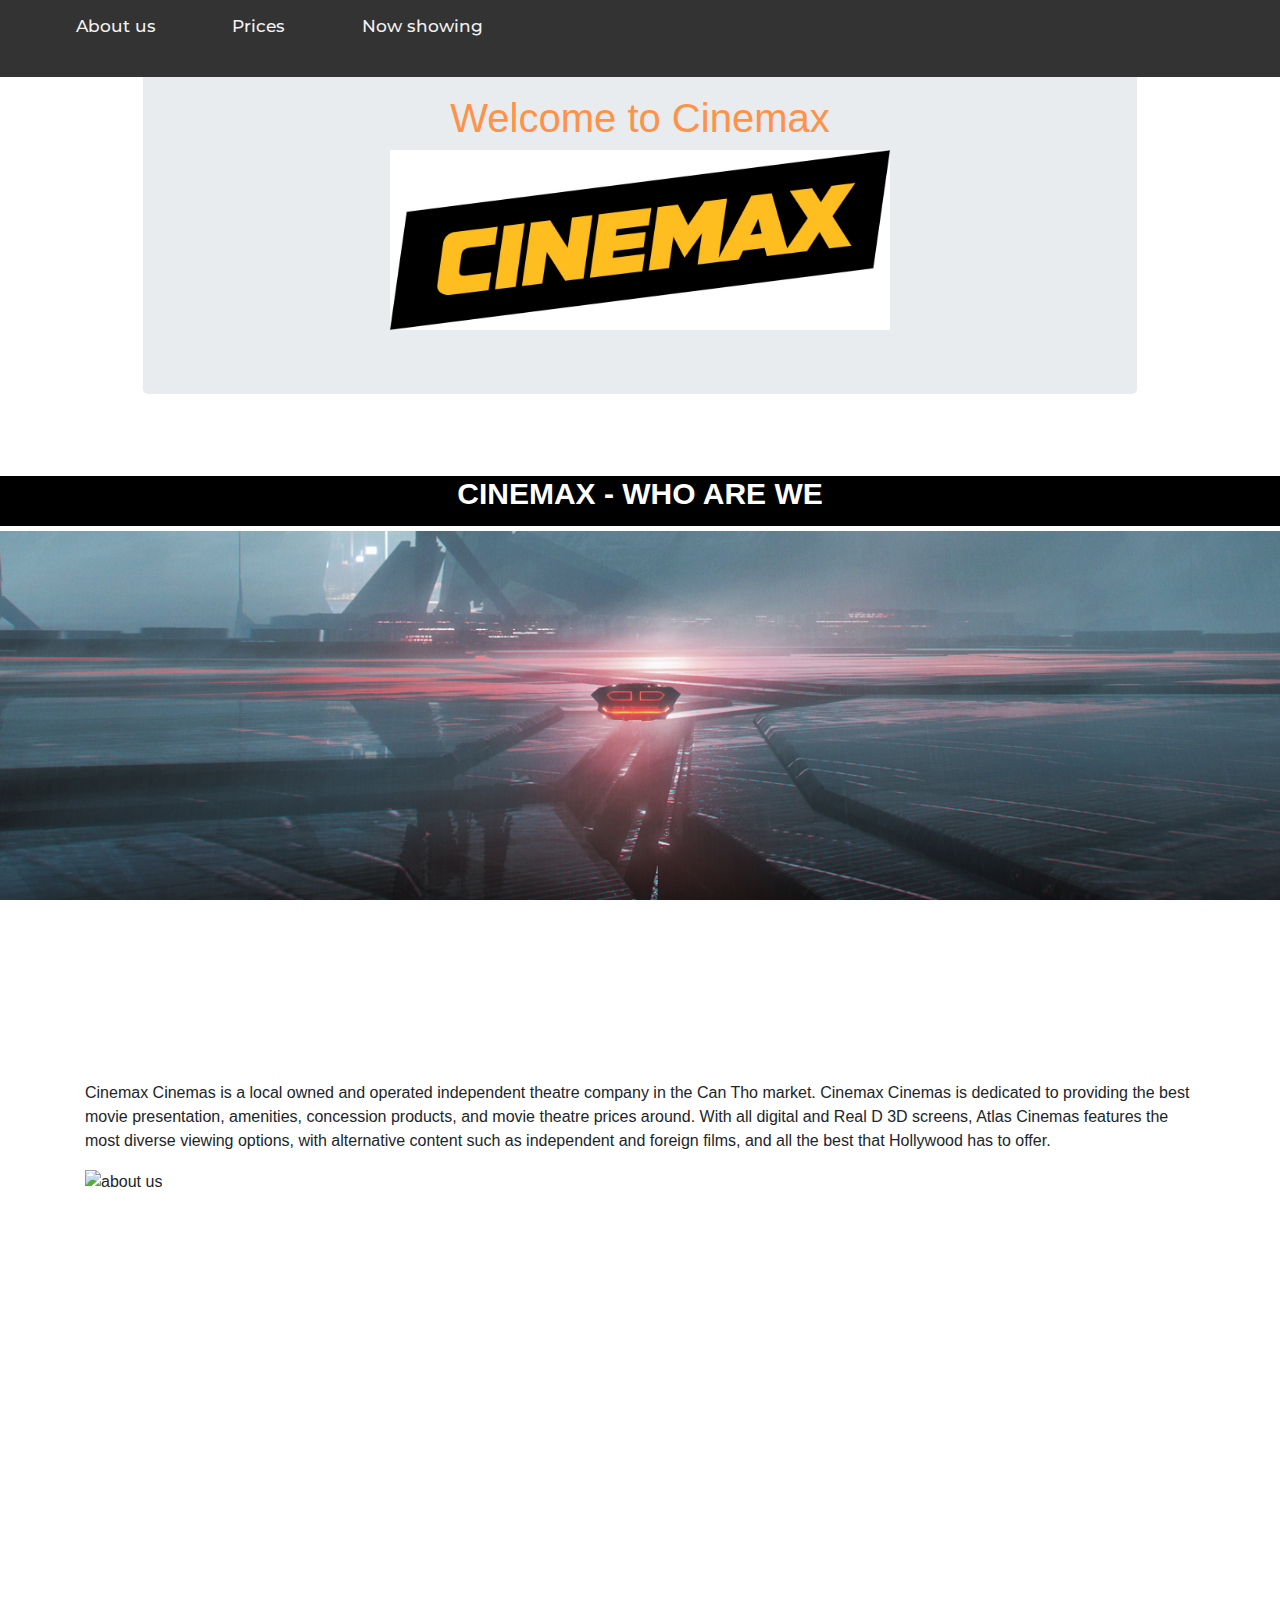
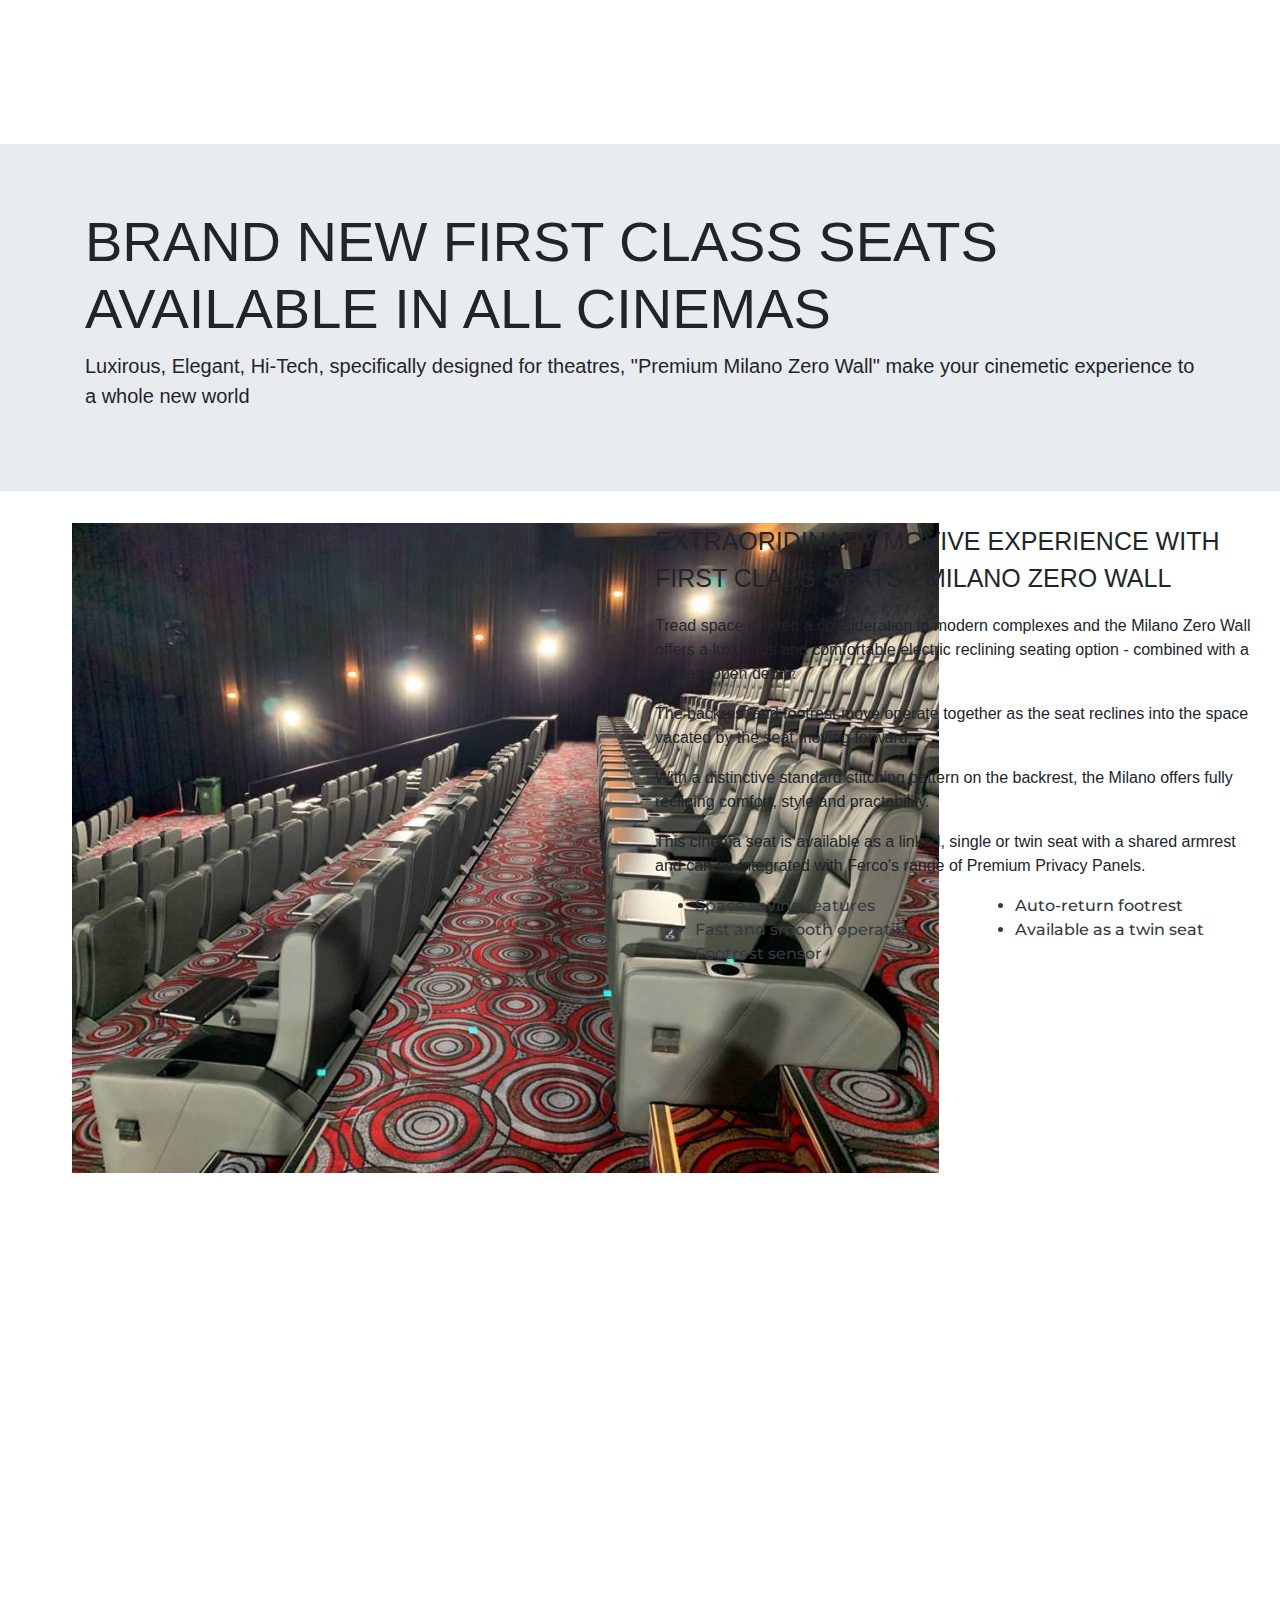
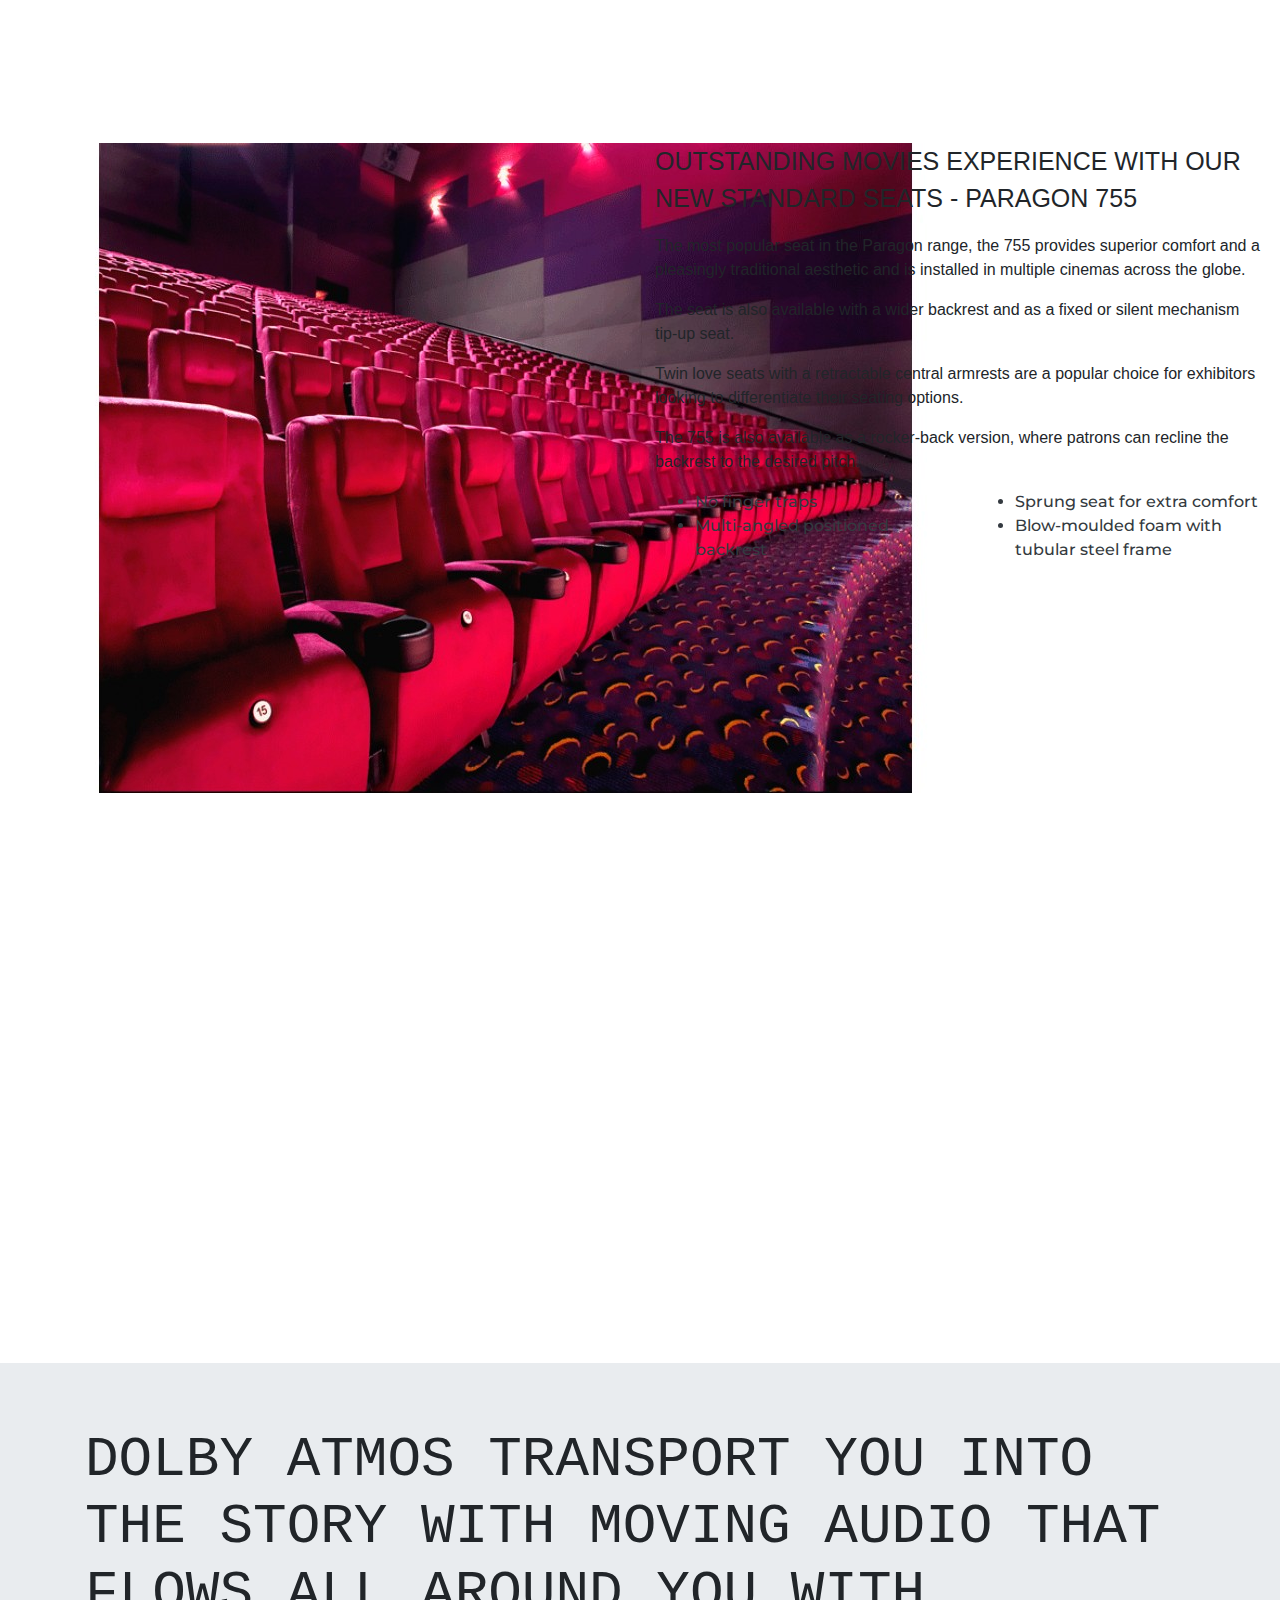
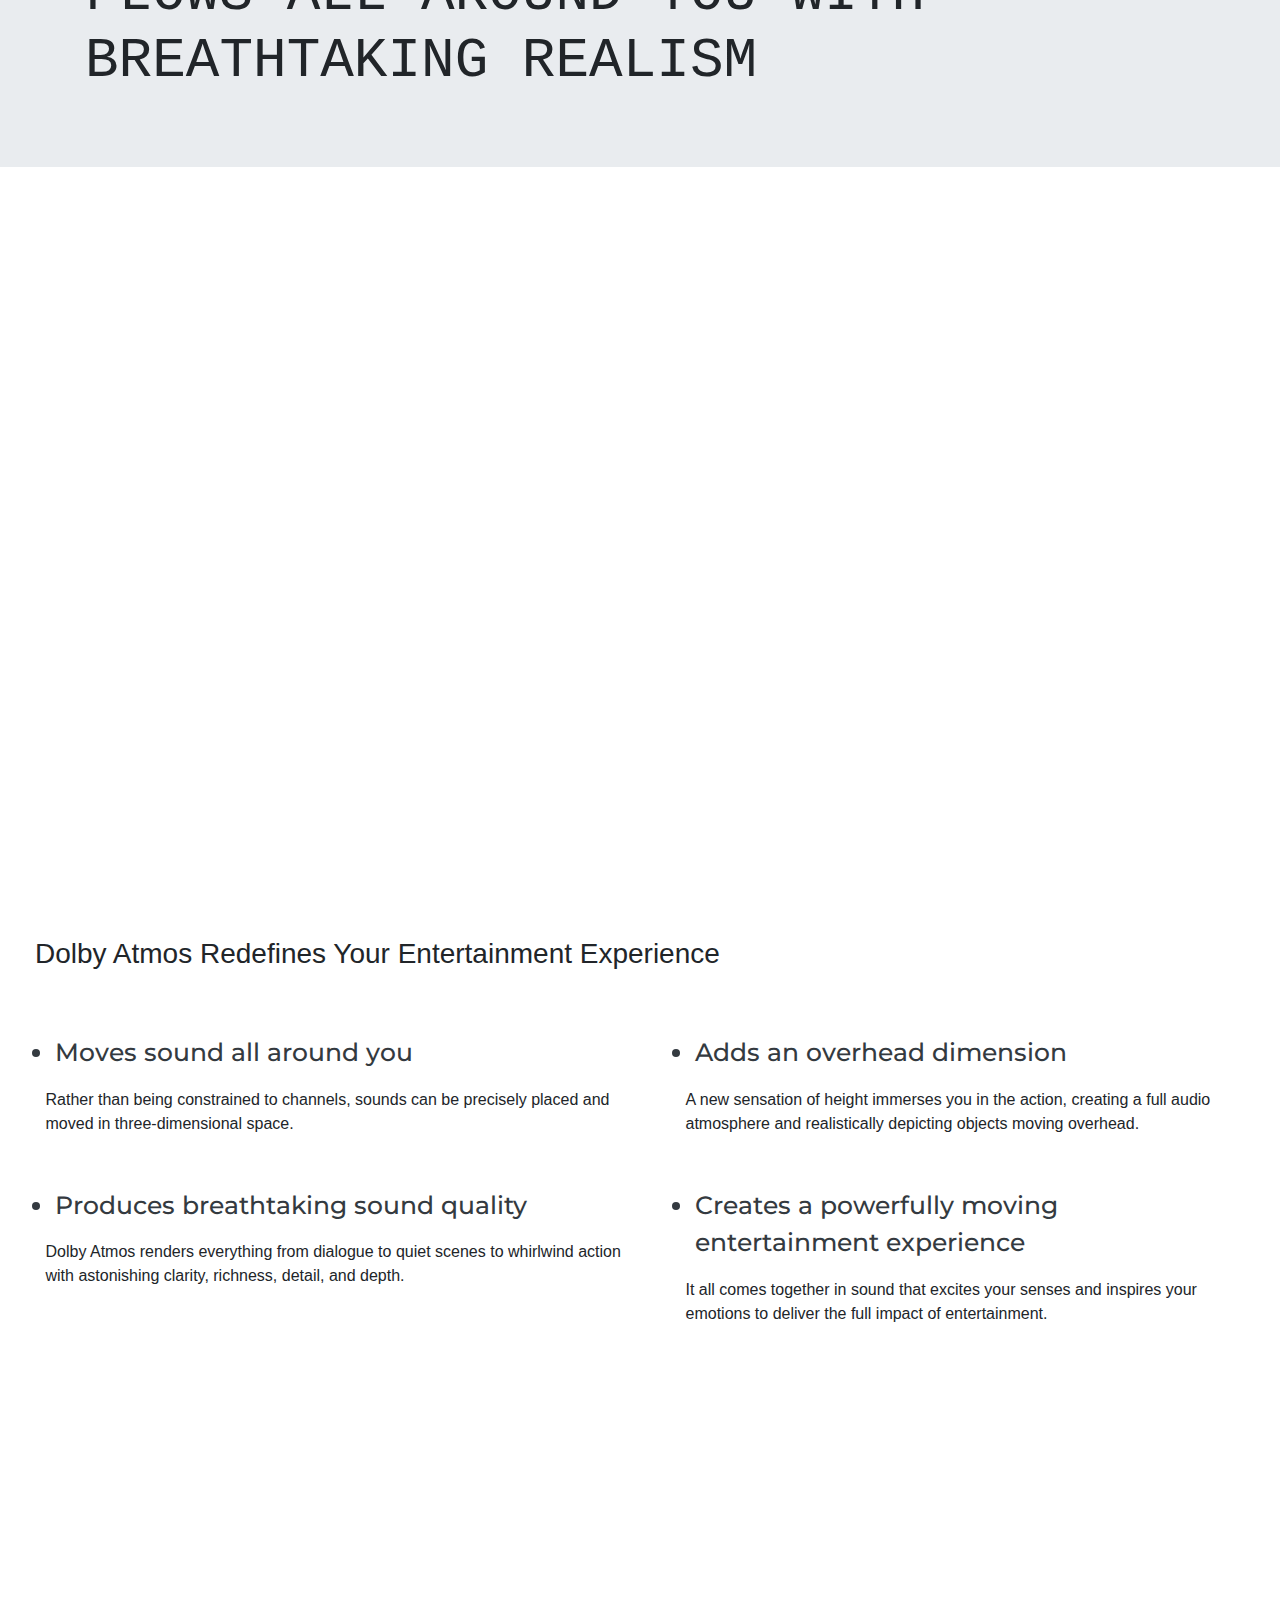
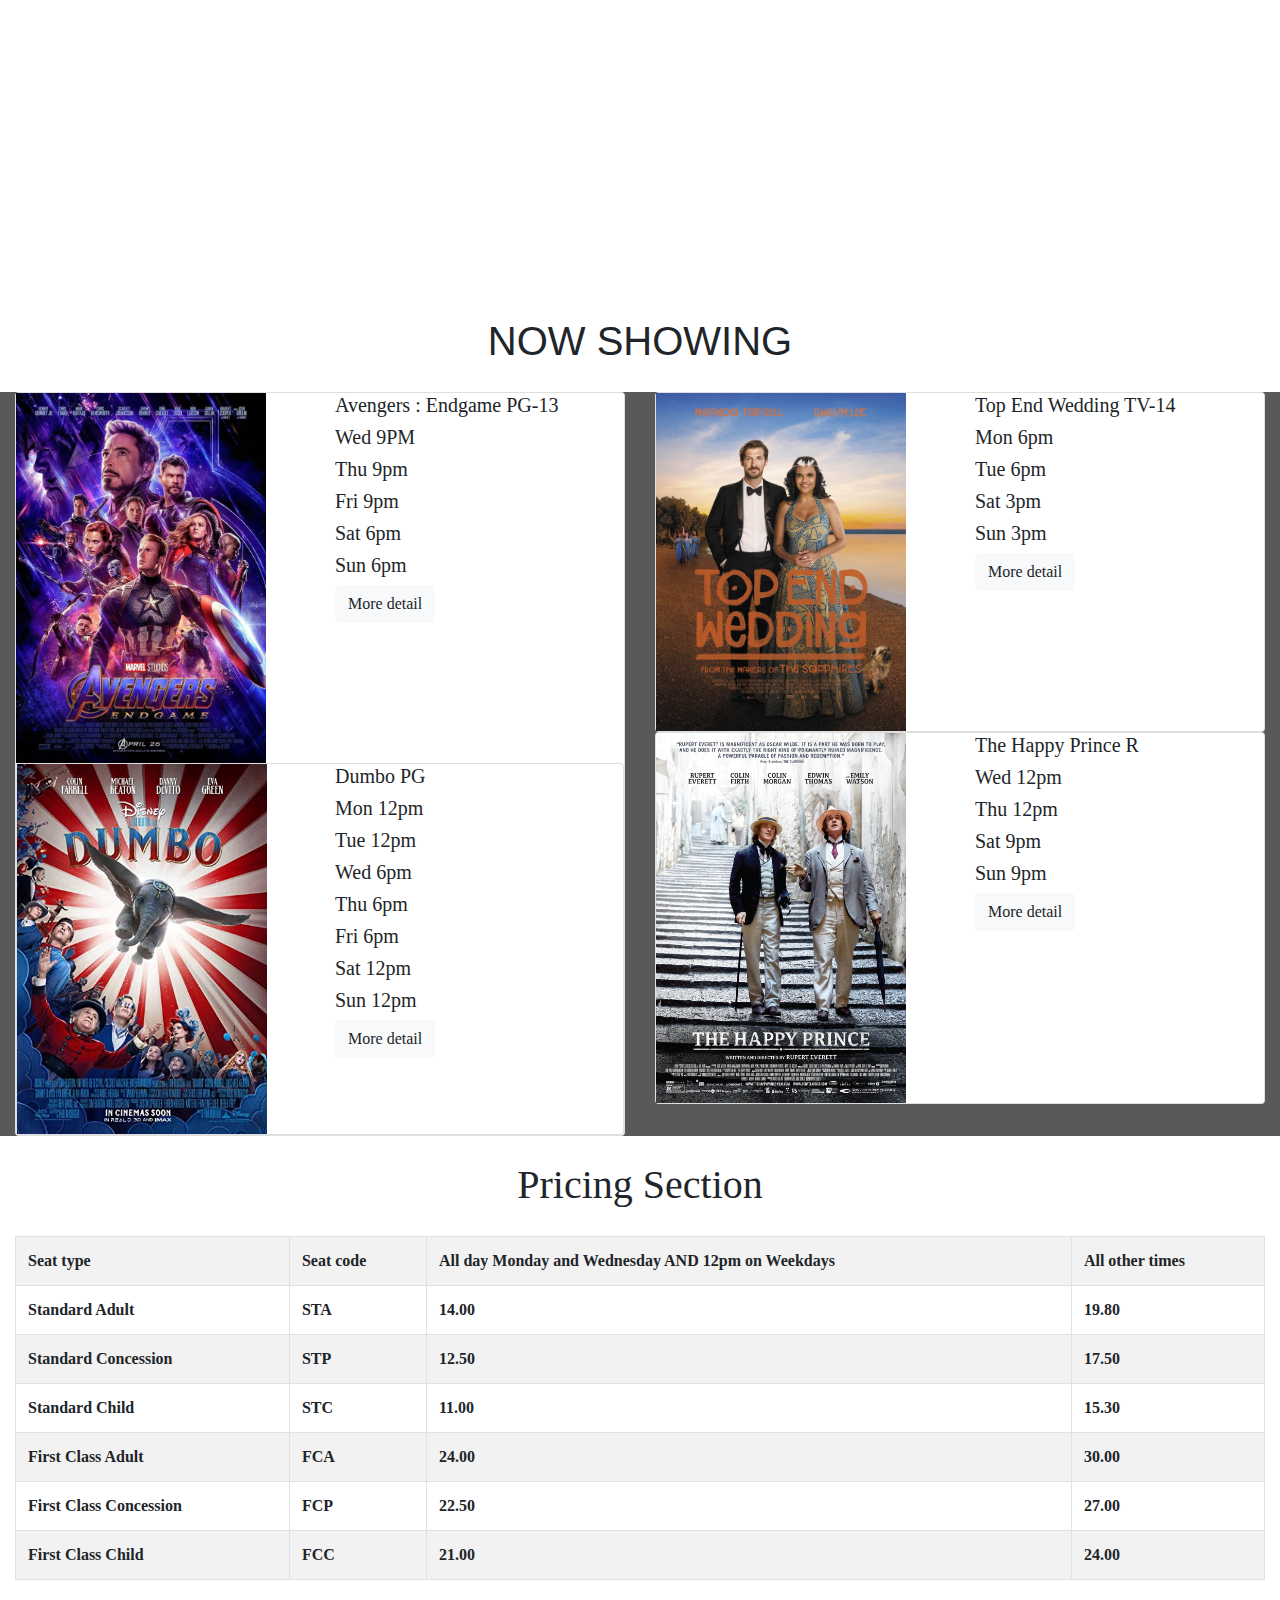
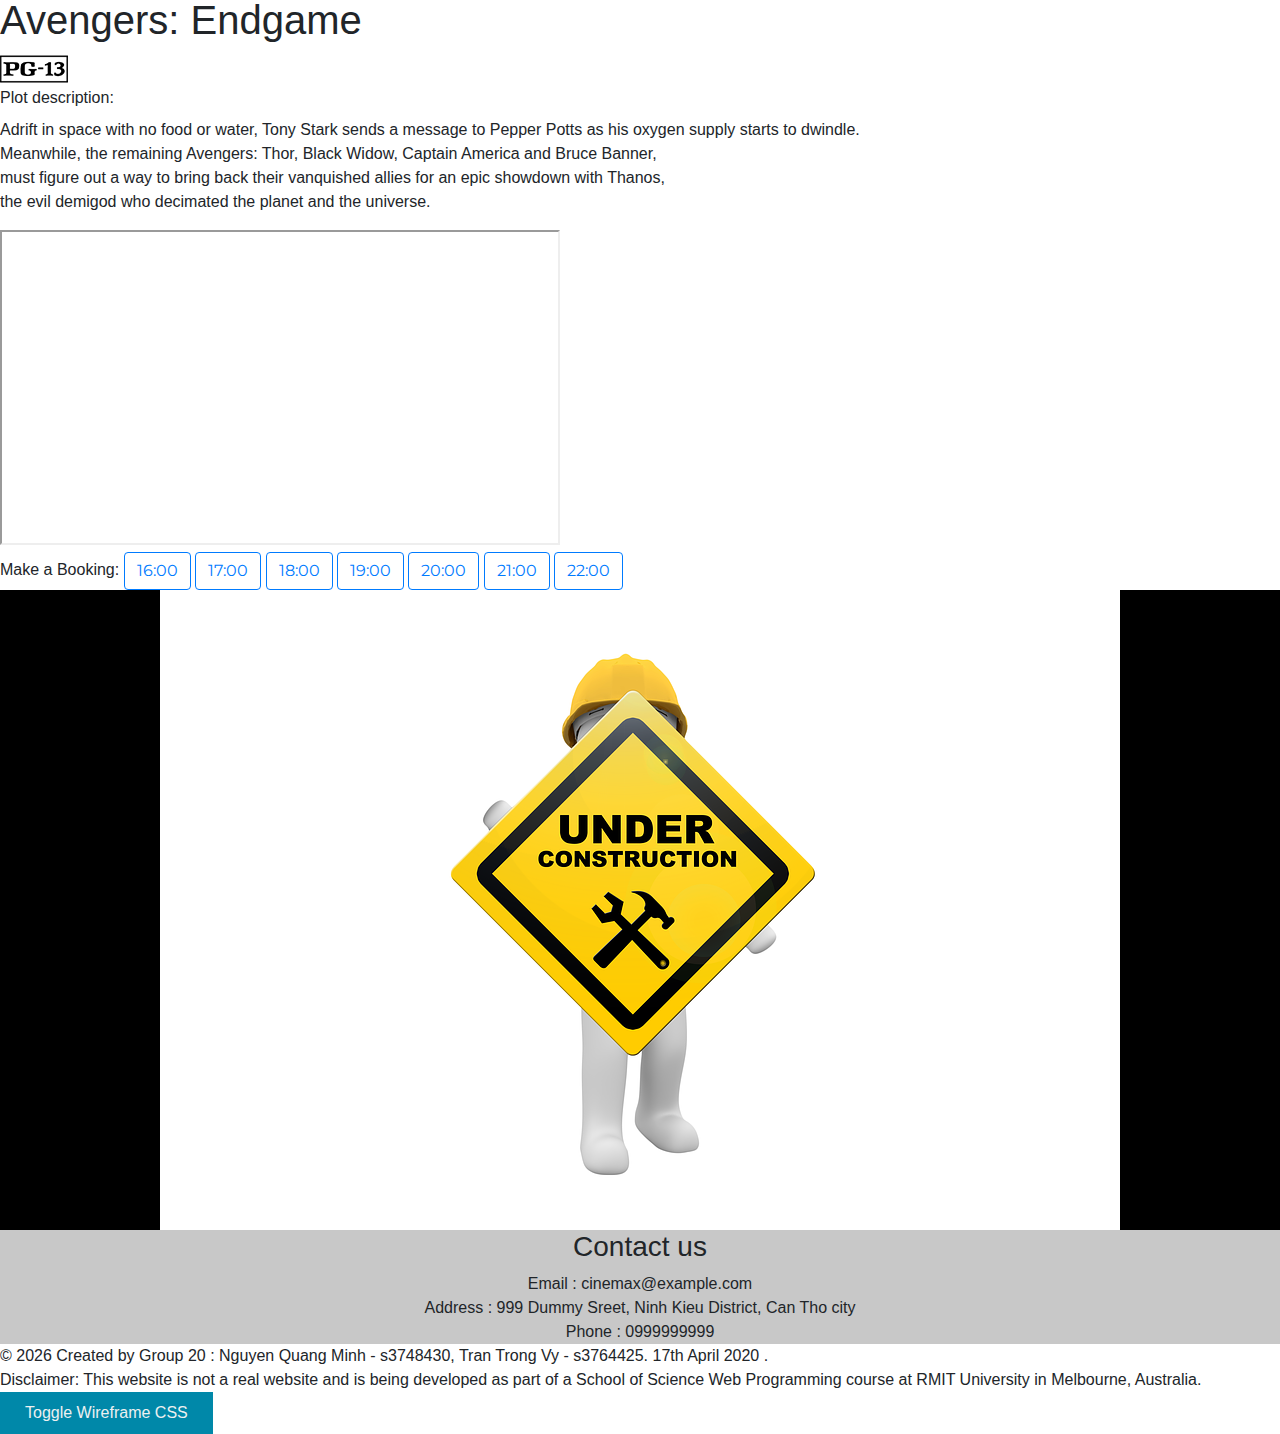
==== a2/index.html @ 13d96cc0 "change logo to jgp" ====
<!DOCTYPE html>
<html lang='en'>

<head>
  <meta charset="utf-8">
  <meta name="viewport" content="width=device-width, initial-scale=1">
  <title>Assignment 2</title>

  <!-- Keep wireframe.css for debugging, add your css to style.css -->
  <link id='wireframecss' type="text/css" rel="stylesheet" href="../wireframe.css" disabled>
  <link id='stylecss' type="text/css" rel="stylesheet" href="style.css">

  <script src='../wireframe.js'></script>
  <!--import the bootstrap-->
  <link rel="stylesheet" href="https://maxcdn.bootstrapcdn.com/bootstrap/4.4.1/css/bootstrap.min.css">
  <script src="https://ajax.googleapis.com/ajax/libs/jquery/3.4.1/jquery.min.js"></script>
  <script src="https://cdnjs.cloudflare.com/ajax/libs/popper.js/1.16.0/umd/popper.min.js"></script>
  <script src="https://maxcdn.bootstrapcdn.com/bootstrap/4.4.1/js/bootstrap.min.js"></script>
  <script src="https://code.jquery.com/jquery-3.5.0.js" integrity="sha256-r/AaFHrszJtwpe+tHyNi/XCfMxYpbsRg2Uqn0x3s2zc="
    crossorigin="anonymous"></script>
  <script>// When the user scrolls the page, execute myFunction
    window.onscroll = function () { myFunction() };

    // Get the navbar
    var navbar = document.getElementById("navbar");

    // Get the offset position of the navbar
    var sticky = navbar.offsetTop;

    // Add the sticky class to the navbar when you reach its scroll position. Remove "sticky" when you leave the scroll position
    function myFunction() {
      if (window.pageYOffset >= sticky) {
        navbar.classList.add("sticky")
      } else {
        navbar.classList.remove("sticky");
      }
    }</script>

</head>

<body>

  <header>
    <div class="container-fluid">
      <div class="jumbotron text-center">
        <h1 style="color:#ff9249">Welcome to Cinemax</h1>
        <img src="cinemax.jpg" alt="cinemax logo" width="500">
      </div>
    </div>

    <!--Nav bar-->

      <nav id="navbar" class="fixed-top">
        <div class="menu">
          <ul class="nav_links">
            <li><a href="#aboutus">About us</a></li>
            <li><a href="#prices">Prices</a></li>
            <li><a href="#nowshowing">Now showing</a></li>
          </ul>
        </div>
      </nav>
  </header>
  <main>

    <!--displaying About Us section with parallax effect-->

    <article id="aboutus">

      <div class="container-fluid"
        style="margin-top: 20px; margin-bottom: 5px; border: black; color: white; background-color: black; height: 50px; text-align: center;">
        <h1 style="font-weight: 700; font-size: 30px;">CINEMAX - WHO ARE WE</h1>
      </div>

      <div class="parallax">
        <div class="row h-100">
          <div class="col-md-12 align-self-center">
            <h1 class="text-center"></h1>
          </div>
        </div>
      </div>

      <div class="container">
        <p>Cinemax Cinemas is a local owned and operated independent theatre company in the Can Tho market. Cinemax
          Cinemas is dedicated to providing the best movie presentation, amenities, concession products, and movie
          theatre prices around. With all digital and Real D 3D screens, Atlas Cinemas features the most diverse viewing
          options, with alternative content such as independent and foreign films, and all the best that Hollywood has
          to offer.</p>
        <img src="C:\MAMP\htdocs\WP\a2\about_us_1.jpg" alt="about us">
      </div>

      <div class="parallax">
        <div class="row h-100">
          <div class="col-md-12 align-self-center">
          </div>
        </div>
      </div>

      <div class="jumbotron jumbotron-fluid" style="font-family: cursive, sans-serif;">
        <div class="container">
          <h1 class="display-4">
            BRAND NEW FIRST CLASS SEATS AVAILABLE IN ALL CINEMAS
          </h1>
          <p class="lead">
            Luxirous, Elegant, Hi-Tech, specifically designed for theatres, "Premium Milano Zero Wall" make your
            cinemetic experience to a whole new world
          </p>
        </div>
      </div>

      <div class="container-fluid" style="margin-bottom: 20px;">
        <div class="row">
          <div class="col-sm-6">
            <img src="first_class.jpg" alt="">
          </div>
          <div class="col-sm-6">
            <p style="font-size: 25px;">EXTRAORIDINARY MOVIVE EXPERIENCE WITH FIRST CLASS SEATS - MILANO ZERO WALL </p>
            <p>Tread space is often a consideration in modern complexes and the Milano Zero Wall offers a luxurious and
              comfortable electric reclining seating option - combined with a modest open depth.</p>
            <p>The backrest and footrest move/operate together as the seat reclines into the space vacated by the seat
              moving forward.</p>
            <p>With a distinctive standard stitching pattern on the backrest, the Milano offers fully reclining comfort,
              style and practability.</p>
            <p>This cinema seat is available as a linked, single or twin seat with a shared armrest and can be
              integrated with Ferco's range of Premium Privacy Panels. </p>
            <div class="row">
              <div class="col-sm-6">
                <ul>
                  <li class="text-dark">Space saving features</li>
                  <li class="text-dark" >Fast and smooth operation</li>
                  <li class="text-dark">Footrest sensor</li>
                </ul>
              </div>

              <div class="col-sm-6">
                <ul>
                  <li class="text-dark">Auto-return footrest </li>
                  <li class="text-dark">Available as a twin seat </li>
                </ul>
              </div>
            </div>
          </div>
        </div>
      </div>

      <div class="parallax">
        <div class="row h-100">
          <div class="col-md-12 align-self-center">
          </div>
        </div>
      </div>

      <div class="container-fluid" style="margin-bottom: 20px;">
        <div class="row">
          <div class="col-sm-6">
            <img src="standard.jpg" alt="">
          </div>
          <div class="col-sm-6">
            <p style="font-size: 25px;">OUTSTANDING MOVIES EXPERIENCE WITH OUR NEW STANDARD SEATS - PARAGON 755</p>
            <p>The most popular seat in the Paragon range, the 755 provides superior comfort and a pleasingly
              traditional aesthetic and is installed in multiple cinemas across the globe.</p>
            <p>The seat is also available with a wider backrest and as a fixed or silent mechanism tip-up seat.</p>
            <p>Twin love seats with a retractable central armrests are a popular choice for exhibitors looking to
              differentiate their seating options.</p>
            <p>The 755 is also available as a rocker-back version, where patrons can recline the backrest to the desired
              pitch. </p>
            <div class="row">
              <div class="col-sm-6">
                <ul>
                  <li class="text-dark">No finger traps</li>
                  <li class="text-dark">Multi-angled positioned backrest</li>
                </ul>
              </div>

              <div class="col-sm-6">
                <ul>
                  <li class="text-dark">Sprung seat for extra comfort</li>
                  <li class="text-dark">Blow-moulded foam with tubular steel frame</li>
                </ul>
              </div>
            </div>
          </div>
        </div>
      </div>

      <div class="parallax">
        <div class="row h-100">
          <div class="col-md-12 align-self-center">
          </div>
        </div>
      </div>

      <div class="jumbotron jumbotron-fluid" style="font-family: 'Courier New', Courier, monospace, sans-serif;">
        <div class="container">
          <h1 class="display-4">DOLBY ATMOS TRANSPORT YOU INTO THE STORY WITH MOVING AUDIO THAT FLOWS ALL AROUND YOU
            WITH BREATHTAKING REALISM</h1>
        </div>
      </div>

      <div class="container-fluid">
        <div class="theater-video">
          <iframe width="1080" height="1020" src="https://www.youtube.com/embed/v6A2KOX5vwU" frameborder="0"
            allow="accelerometer; autoplay; encrypted-media; gyroscope; picture-in-picture" allowfullscreen>
          </iframe>
        </div>

        <div class="row" style="font-family: cursive sans-serif;">
          <div class="col-sm-12" style="margin: 20px; margin-top: 35px;">
            <h3>Dolby Atmos Redefines Your Entertainment Experience</h3>
          </div>
          <div class="col-md-6" style="margin-top: 35px;">
            <ul>
              <li style="font-size: 25px; padding-right: 10%;"  class="text-dark">Moves sound all around you</li>
            </ul>
            <p style="padding-left: 5%;">
              Rather than being constrained to channels, sounds can be precisely placed and moved in three-dimensional
              space.
            </p>
          </div>
          <div class="col-md-6" style="margin-top: 35px;">
            <ul>
              <li style="font-size: 25px; padding-right: 10%;"  class="text-dark">Adds an overhead dimension</li>
            </ul>
            <p style="padding-left: 5%;">
              A new sensation of height immerses you in the action, creating a full audio atmosphere and realistically
              depicting objects moving overhead.
            </p>
          </div>
          <div class="col-md-6" style="margin-top: 35px;">
            <ul>
              <li style="font-size: 25px; padding-right: 10%;" class="text-dark">Produces breathtaking sound quality</li>
            </ul>
            <p style="padding-left: 5%;">
              Dolby Atmos renders everything from dialogue to quiet scenes to whirlwind action with astonishing clarity,
              richness, detail, and depth.
            </p>
          </div>
          <div class="col-md-6" style="margin-top: 35px;">
            <ul>
              <li style="font-size: 25px; padding-right: 10%;" class="text-dark">Creates a powerfully moving entertainment experience</li>
            </ul>
            <p style="padding-left: 5%;">
              It all comes together in sound that excites your senses and inspires your emotions to deliver the full
              impact of entertainment.
            </p>
          </div>
        </div>

        <div class="parallax">
          <div class="row h-100">
            <div class="col-md-12 align-self-center">
            </div>
          </div>
        </div>

    </article>

    <!--Now showing section-->

    <div class="container-fluid">
        <div class="row">
          <div class="col-md-12" style="height: 100px;">
            <h3 style="text-align: center; padding: 25px; font-size: 40px;"> NOW SHOWING</h3>
          </div>
        </div>
      </div>

    <article style="font-family: 'Times New Roman', Times, serif; background-color: #595959;" id="nowshowing">
      <div class="container-fluid">
        <div class="row">
          <div class="col-sm-6">
            <!--Endgame poster-->
            <div class="card">
              <div class="row">
                <div class="col-sm">
                  <img style="width: 250px;" src="endgame.jpg" alt="">
                </div>
                <div class="col-sm">
                  <h1 style="font-size: 20px;">Avengers : Endgame PG-13</h1>
                  <h1 style="font-size: 20px;">Wed 9PM</h1>
                  <h1 style="font-size: 20px;">Thu 9pm</h1>
                  <h1 style="font-size: 20px;">Fri 9pm</h1>
                  <h1 style="font-size: 20px;">Sat 6pm</h1>
                  <h1 style="font-size: 20px;">Sun 6pm</h1>

                  <button type="button" class="btn btn-light">More detail</button>
                </div>
              </div>

              <!--Dumbo poster-->

              <div class="card">
                <div class="row">
                  <div class="col-sm">
                    <img style="width: 250px;" src="dumbo.jpg" alt="">
                  </div>
                  <div class="col-sm">
                    <h1 style="font-size: 20px;">Dumbo PG</h1>
                    <h1 style="font-size: 20px;">Mon 12pm</h1>
                    <h1 style="font-size: 20px;">Tue 12pm</h1>
                    <h1 style="font-size: 20px;">Wed 6pm</h1>
                    <h1 style="font-size: 20px;">Thu 6pm</h1>
                    <h1 style="font-size: 20px;">Fri 6pm</h1>
                    <h1 style="font-size: 20px;">Sat 12pm</h1>
                    <h1 style="font-size: 20px;">Sun 12pm</h1>

                    <button type="button" class="btn btn-light">More detail</button>
                  </div>
                </div>
              </div>
            </div>
          </div>

          <div class="col-sm-6">
            <!--Top End Wedding poster-->
            <div class="card">
              <div class="row">
                <div class="col-sm">
                  <img style="width: 250px;" src="topend.jpg" alt="">
                </div>
                <div class="col-sm">
                  <h1 style="font-size: 20px;">Top End Wedding TV-14</h1>
                  <h1 style="font-size: 20px;">Mon 6pm</h1>
                  <h1 style="font-size: 20px;">Tue 6pm</h1>
                  <h1 style="font-size: 20px;">Sat 3pm</h1>
                  <h1 style="font-size: 20px;">Sun 3pm</h1>

                  <button type="button" class="btn btn-light">More detail</button>
                </div>
              </div>
            </div>

            <!--The Happy Prince Poster-->

            <div class="card">
              <div class="row">
                <div class="col-sm">
                  <img style="width: 250px;" src="happyprince.jpg" alt="">
                </div>
                <div class="col-sm">
                  <h1 style="font-size: 20px;">The Happy Prince R</h1>
                  <h1 style="font-size: 20px;">Wed 12pm</h1>
                  <h1 style="font-size: 20px;">Thu 12pm</h1>
                  <h1 style="font-size: 20px;">Sat 9pm</h1>
                  <h1 style="font-size: 20px;">Sun 9pm</h1>

                  <button type="button" class="btn btn-light">More detail</button>
                </div>
              </div>
            </div>
          </div>
        </div>
      </div>
    </article>
    <!--Price section-->

    <article id="prices" style="font-family: Georgia, 'Times New Roman', Times, serif;" s>

      <div class="container-fluid">
        <div class="row">
          <div class="col-md-12" style="height: 100px;">
            <h3 style="text-align: center; padding: 25px; font-size: 40px;"> Pricing Section</h3>
          </div>
        </div>
      </div>


      <div class="col-sm">
        <table class="table table-bordered table-striped">
          <tr>
            <th>Seat type</th>
            <th>Seat code</th>
            <th>All day Monday and Wednesday AND 12pm on Weekdays</th>
            <th>All other times</th>
          </tr>

          <tr>
            <th>Standard Adult</th>
            <th>STA</th>
            <th>14.00</th>
            <th>19.80</th>
          </tr>

          <tr>
            <th>Standard Concession</th>
            <th>STP</th>
            <th>12.50</th>
            <th>17.50</th>
          </tr>

          <tr>
            <th>Standard Child</th>
            <th>STC</th>
            <th>11.00</th>
            <th>15.30</th>
          </tr>

          <tr>
            <th>First Class Adult</th>
            <th>FCA</th>
            <th>24.00</th>
            <th>30.00</th>
          </tr>

          <tr>
            <th>First Class Concession</th>
            <th>FCP</th>
            <th>22.50</th>
            <th>27.00</th>
          </tr>

          <tr>
            <th>First Class Child</th>
            <th>FCC</th>
            <th>21.00</th>
            <th>24.00</th>
          </tr>
        </table>
      </div>
    </article>
    <div class="synopsis">
      <div class="movie-name-responsive">
        <h1>Avengers: Endgame</h1>
      </div>
      <div>
        <img src='rating-pg-13.png' style="width:68px" alt='rating' />
      </div>
    </div>
    <section>
      <div class="plot-description">
        <article>
          <p>
            <label>Plot description:</label>
            <br>Adrift in space with no food or water, Tony Stark sends a message to Pepper Potts as his oxygen supply
            starts to dwindle.
            <br>Meanwhile, the remaining Avengers: Thor, Black Widow, Captain America and Bruce Banner,
            <br>must figure out a way to bring back their vanquished allies for an epic showdown with Thanos,
            <br>the evil demigod who decimated the planet and the universe.
          </p>
        </article>
      </div>
      <div>
        <iframe width="560" height="315" src="https://www.youtube.com/embed/TcMBFSGVi1c"
          allow="accelerometer; autoplay; encrypted-media; gyroscope; picture-in-picture" allowfullscreen></iframe>
      </div>
      <div>
        <label> Make a Booking:</label>
        <a href=" " class="btn btn-outline-primary">16:00</a>
        <a href=" " class="btn btn-outline-primary">17:00</a>
        <a href=" " class="btn btn-outline-primary">18:00</a>
        <a href=" " class="btn btn-outline-primary">19:00</a>
        <a href=" " class="btn btn-outline-primary">20:00</a>
        <a href=" " class="btn btn-outline-primary">21:00</a>
        <a href=" " class="btn btn-outline-primary">22:00</a>
      </div>
    </section>

    <!--Under construction image-->
    <article>
      <div class="d-flex justify-content-center" style="background-color: black;">
        <img src="maintenance-2422173_960_720.png" alt="construction panel">
      </div>
    </article>
  </main>

  <footer>

    <div style="display: block; background-color: #c8c8c8; text-align: center;">
    <h3>Contact us</h3>
    <div>
      Email : cinemax@example.com
    </div>
    <div>Address : 999 Dummy Sreet, Ninh Kieu District, Can Tho city</div>
    <div>Phone : 0999999999</div>
    </div>
    <div>&copy;
      <script>
        document.write(new Date().getFullYear());
      </script> Created by Group 20 : Nguyen Quang Minh - s3748430, Tran Trong Vy - s3764425. 17th April 2020
      <?= date ("Y F d  H:i", filemtime($_SERVER['SCRIPT_FILENAME'])); ?>.</div>
    <div>Disclaimer: This website is not a real website and is being developed as part of a School of Science Web
      Programming course at RMIT University in Melbourne, Australia.</div>
    <div><button id='toggleWireframeCSS' onclick='toggleWireframe()'>Toggle Wireframe CSS</button></div>
  </footer>

</body>

</html>
---- a2/style.css ----
/* Insert your styles here */
@import url('https://fonts.googleapis.com/css2?family=Montserrat:wght@500&display=swap');
@import url('https://fonts.googleapis.com/css2?family=Comic+Neue:ital@1&display=swap');

.parallax {
    /* The image used */
    background-image: url("parallax.jpg");

    /* Set a specific height */
    min-height: 500px;
    margin-bottom: 50px;

    /* Create the parallax scrolling effect */
    background-attachment: fixed;
    background-position: center;
    background-repeat: no-repeat;
    background-size: cover;
  }

.h1 {
    font-family: Cosmic Sans MS, Cosmic Sans, cursive;
    color: black;
    font-size: 50px;
  }

li, a, button{
    font-family: "Montserrat", sans-serif;
    font-weight: 500;
    font-size: 16px;
    color: #edf0f1;
    text-decoration: none;
}

header{
    display: flex;
    justify-content: space-between;
    align-items: center;
    padding: 30px 10%;
}

.nav_links{
    list-style: none;
}

.nav_links li {
    display: inline-block;
    padding: 0px 20px;
}

.nav_links li a{
    transition: all 0.3s ease 0s;
}

button{
    padding: 9px 25px;
    background-color: rgb(0,136,169,1);
    border: none;
    border-radius: 50px;
    cursor: pointer;
    transition: all 0.3s ease 0s;

}
.theater-video {
    width: 100%;
    padding-top: 56.25%;
    position: relative;
  }
  
  .theater-video iframe {
    position: absolute;
    top: 0;
    left: 0;
    width: 100%;
    height: 100%;
  }

  .header {
    background-color: #f1f1f1;
    padding: 30px;
    text-align: center;
  }
  
  #navbar {
    overflow: hidden;
    background-color: #333;
  }
  
  #navbar a {
    float: left;
    display: block;
    color: #f2f2f2;
    text-align: center;
    padding: 14px 16px;
    text-decoration: none;
    font-size: 17px;
  }
  
  #navbar a:hover {
    background-color: #ddd;
    color: black;
  }
  
  #navbar a.active {
    background-color: #4CAF50;
    color: white;
  }
  
  .content {
    padding: 16px;
  }
  
  .sticky {
    position: fixed;
    top: 0;
    width: 100%;
    padding-top: 60px;
  }
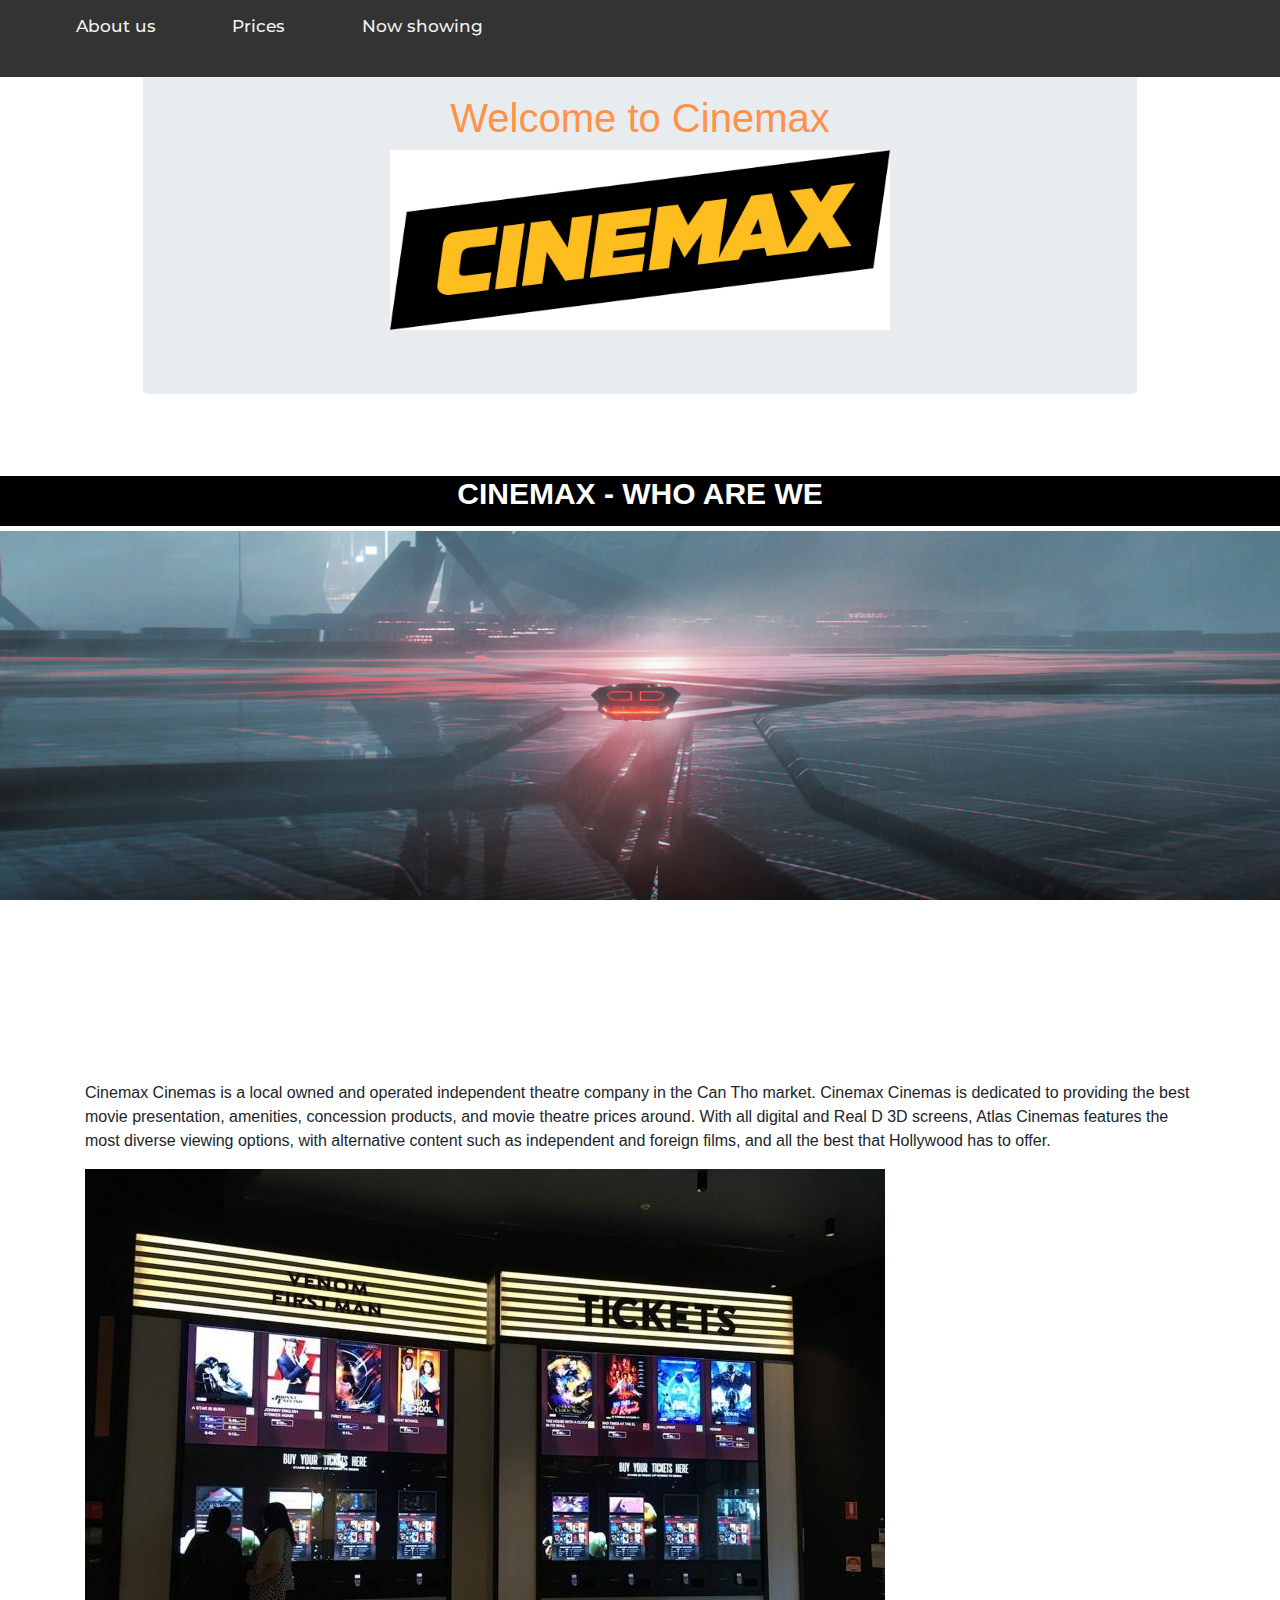
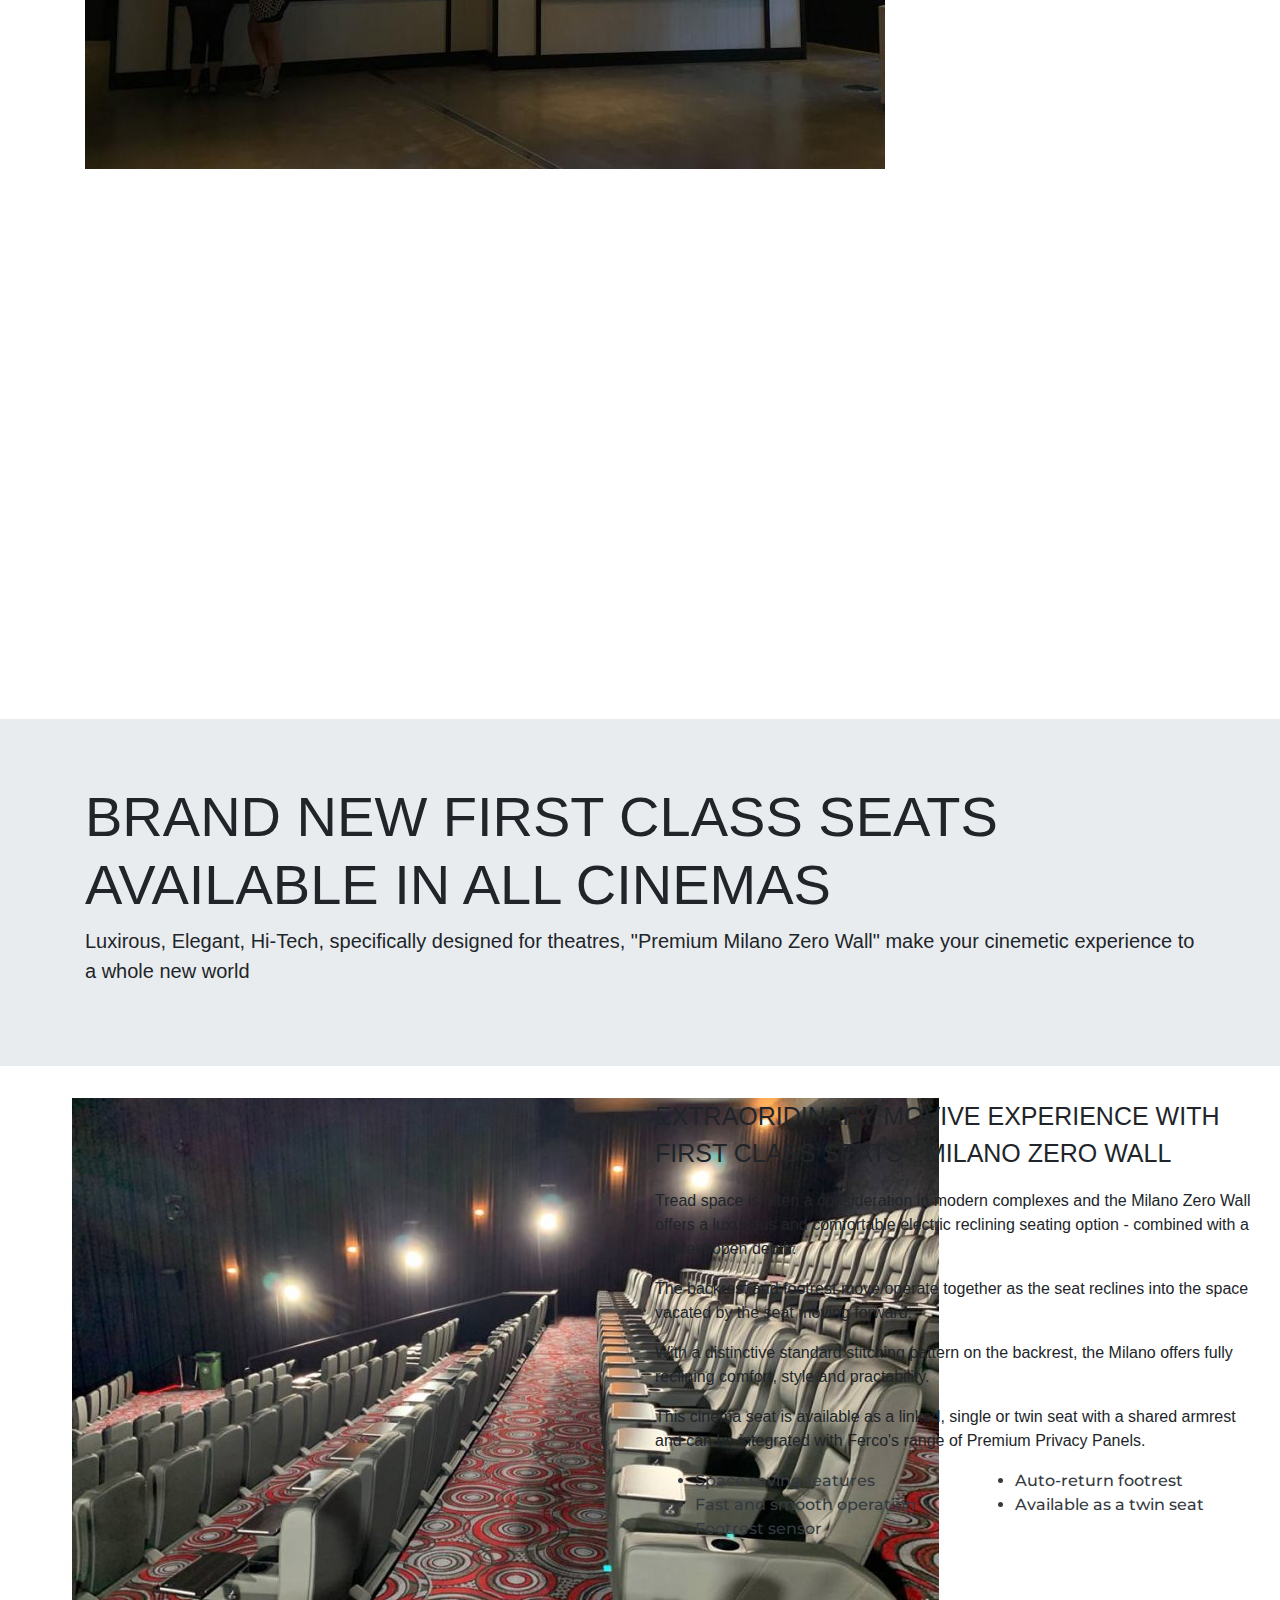
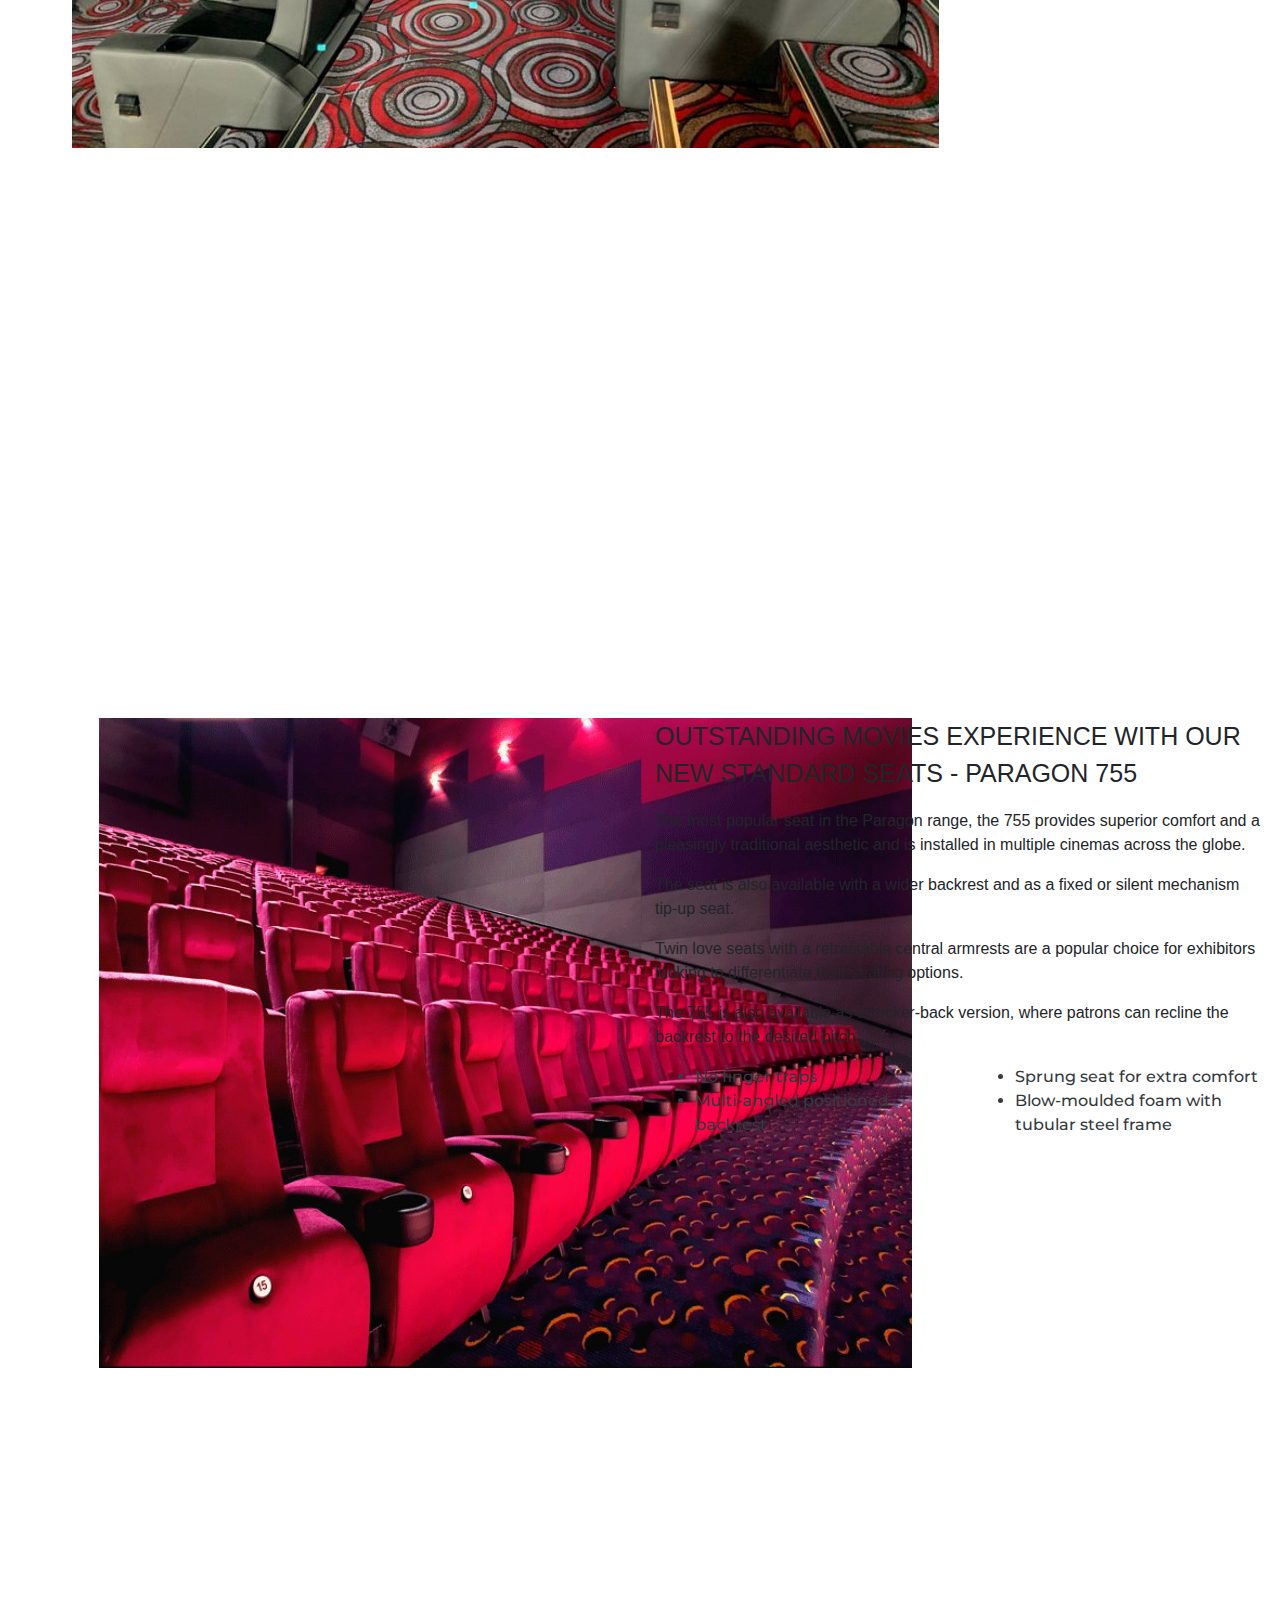
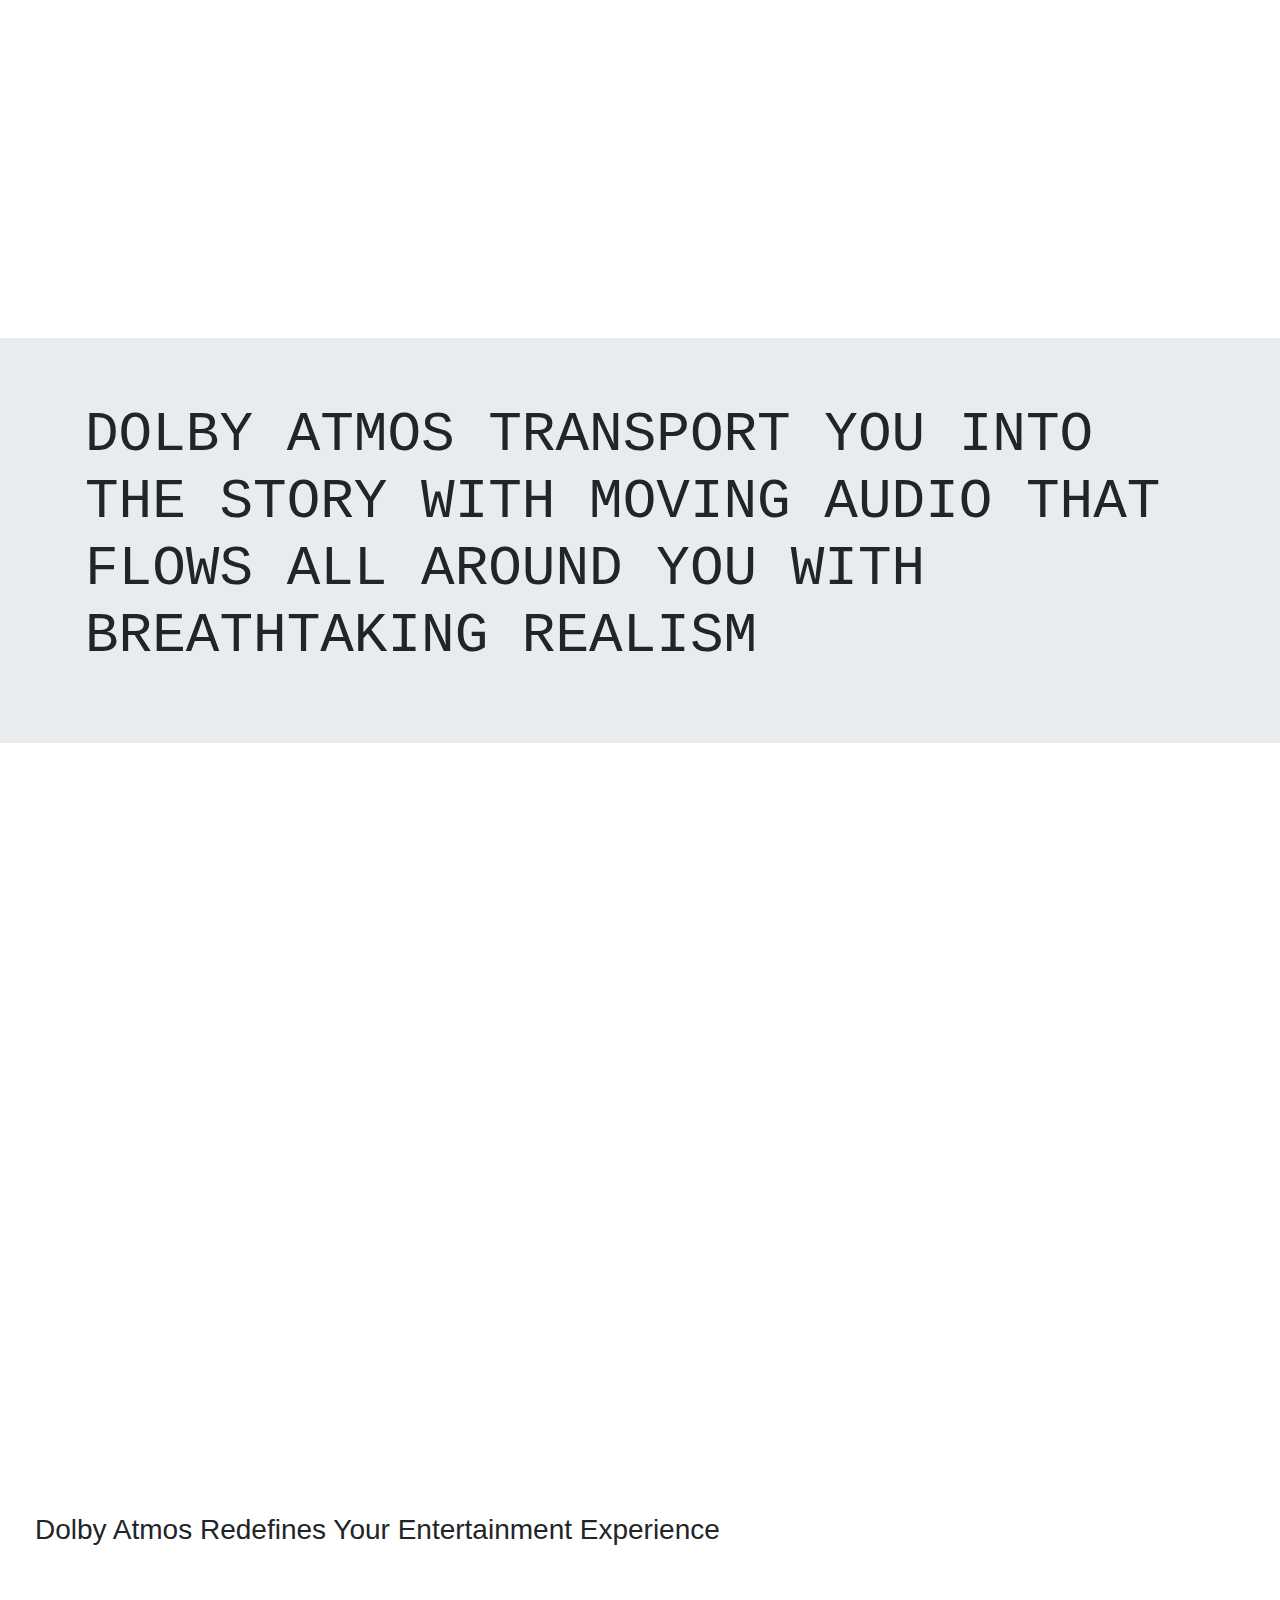
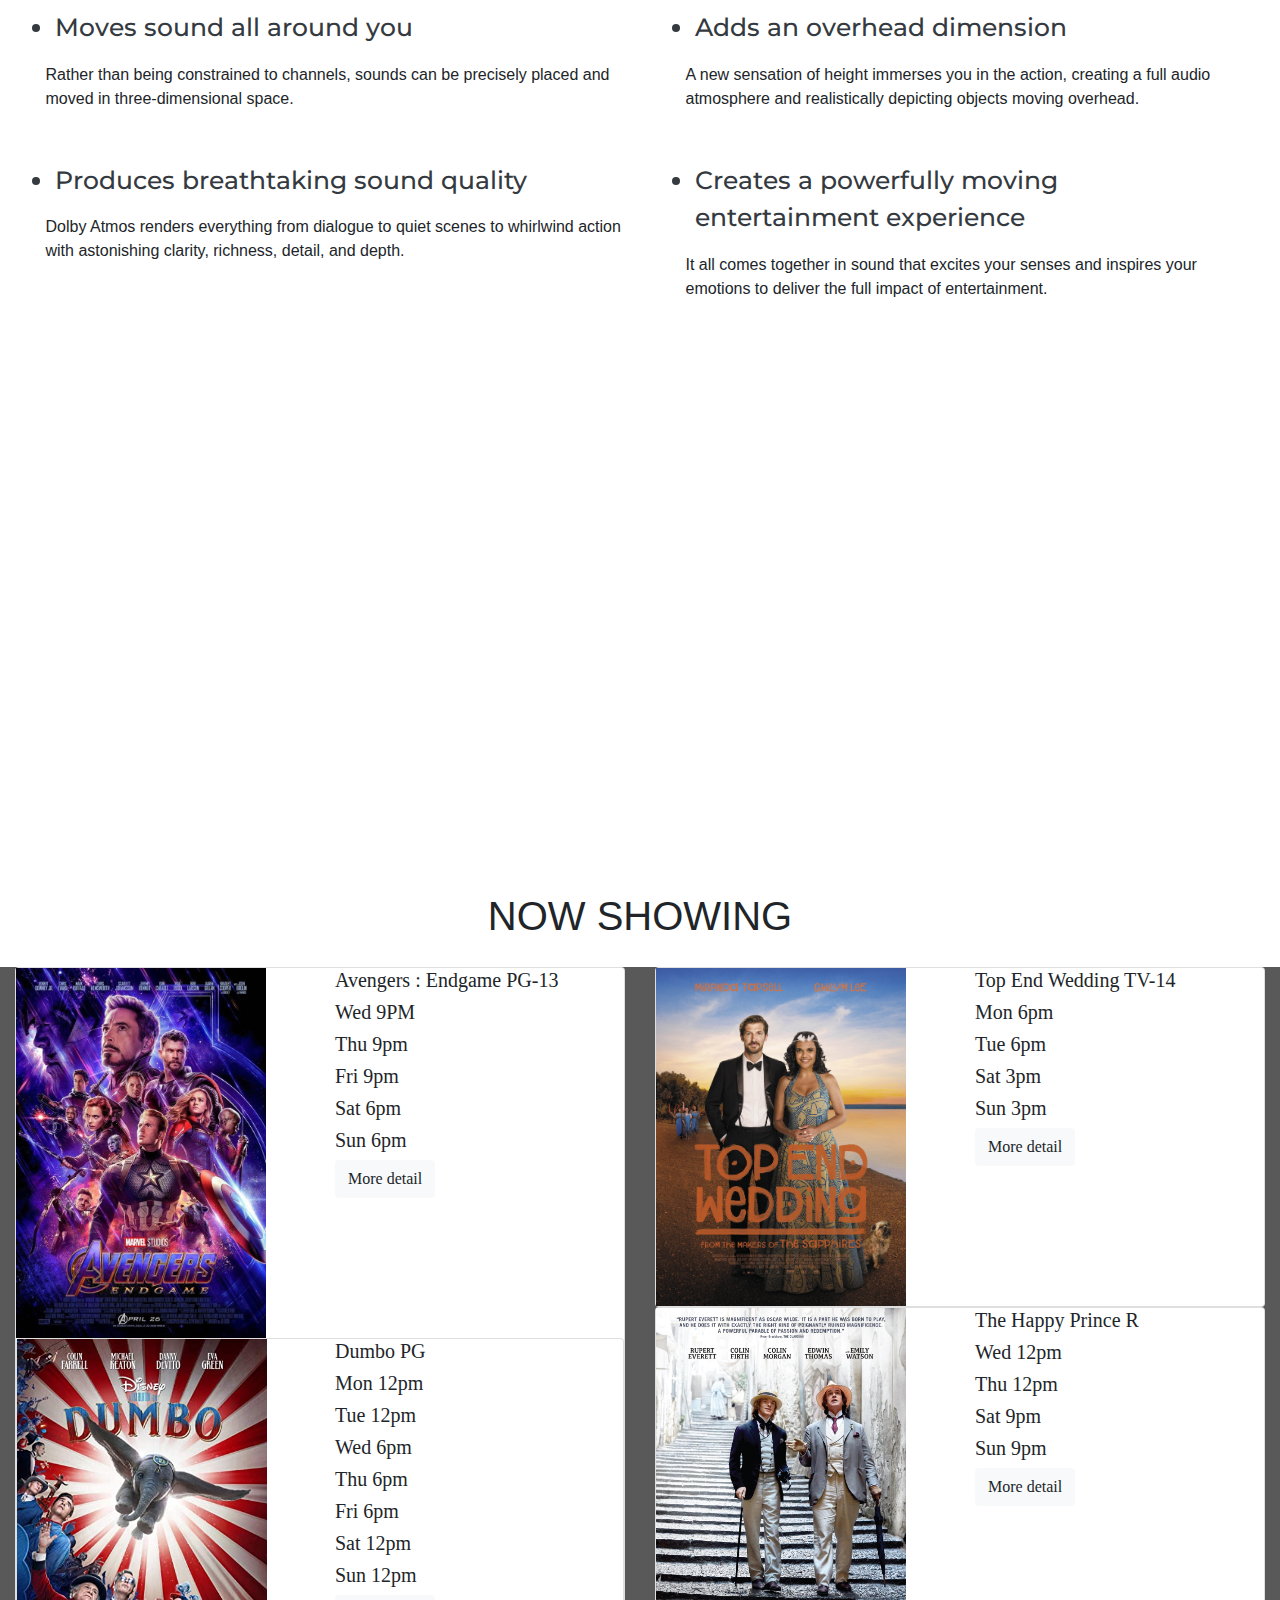
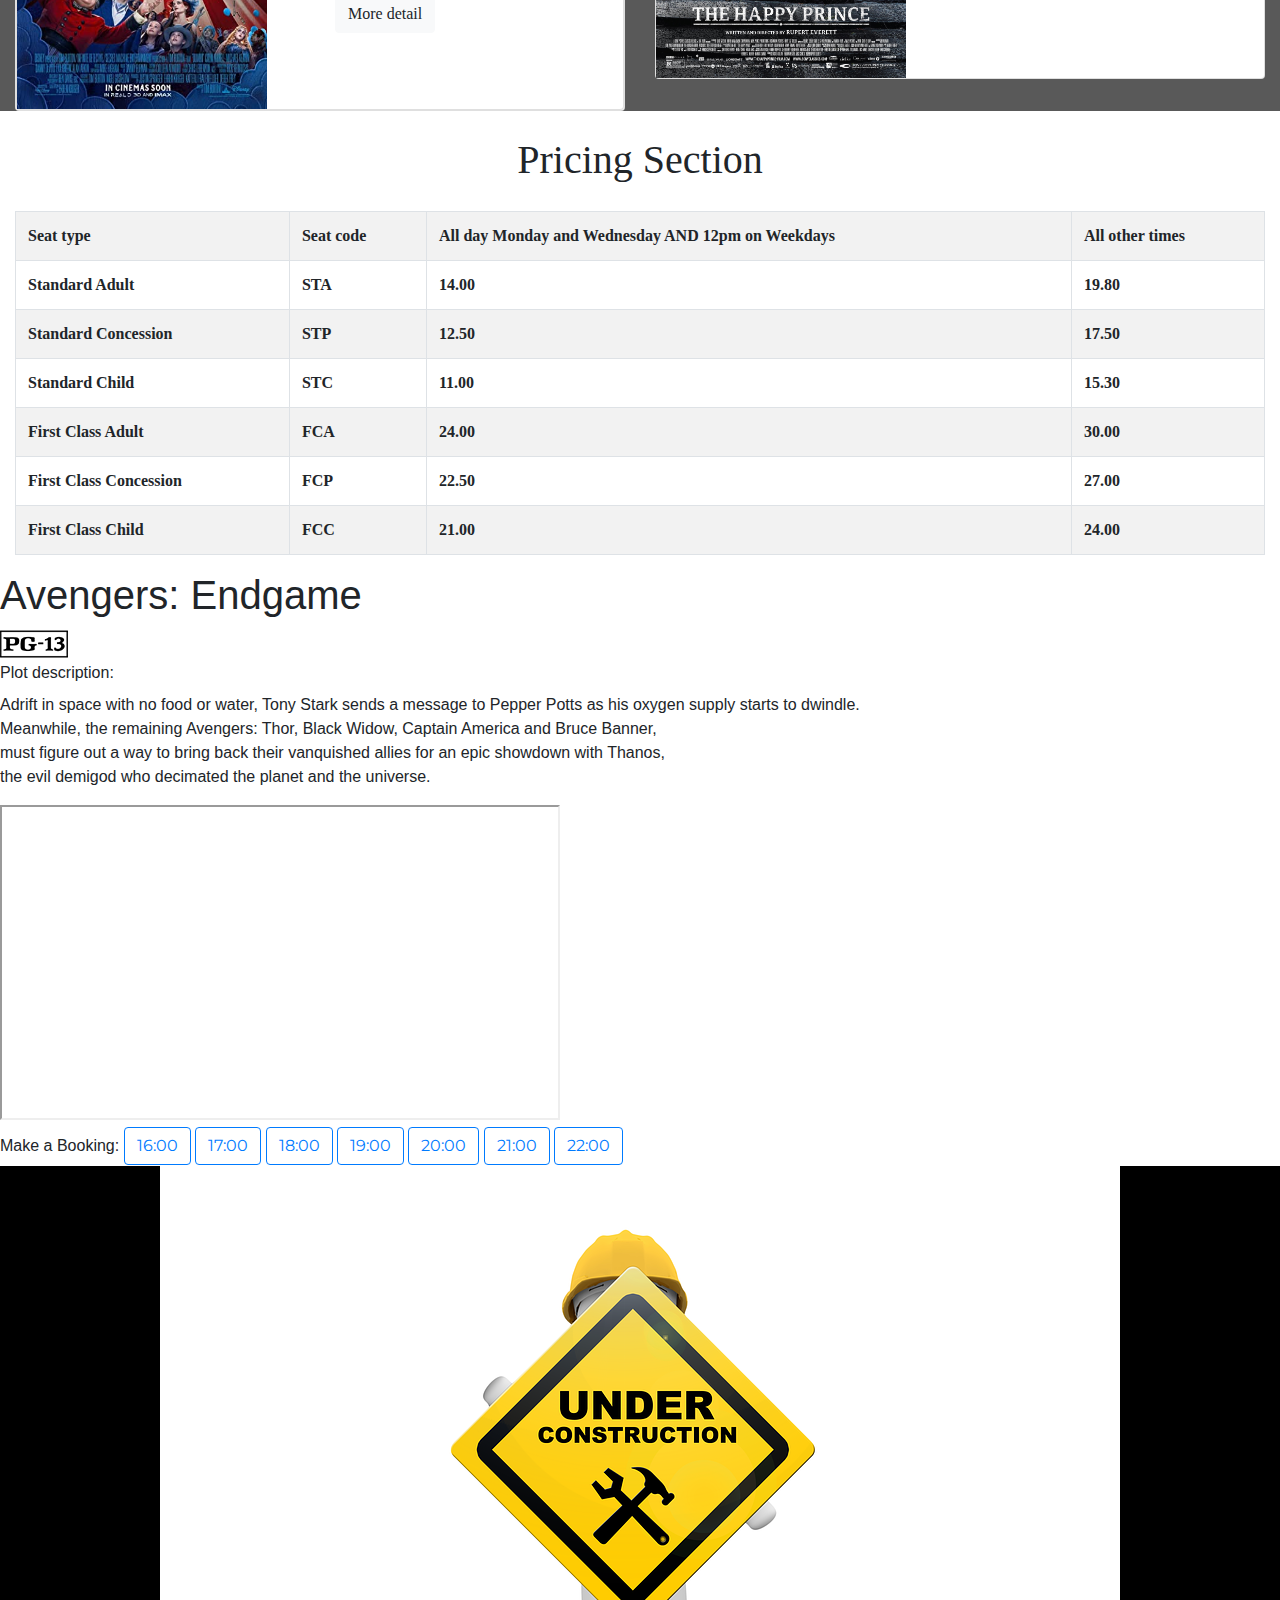
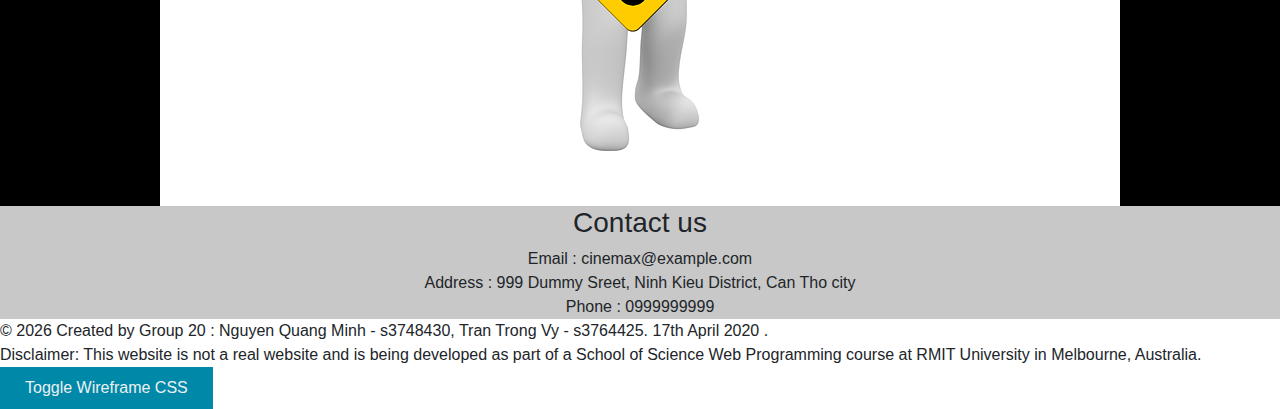
==== commit 1a45d3fb: "change the path of about us pic" ====
--- a/a2/index.html
+++ b/a2/index.html
@@ -85,7 +85,7 @@
           theatre prices around. With all digital and Real D 3D screens, Atlas Cinemas features the most diverse viewing
           options, with alternative content such as independent and foreign films, and all the best that Hollywood has
           to offer.</p>
-        <img src="C:\MAMP\htdocs\WP\a2\about_us_1.jpg" alt="about us">
+        <img src="about_us_1.jpg" alt="about us">
       </div>
 
       <div class="parallax">
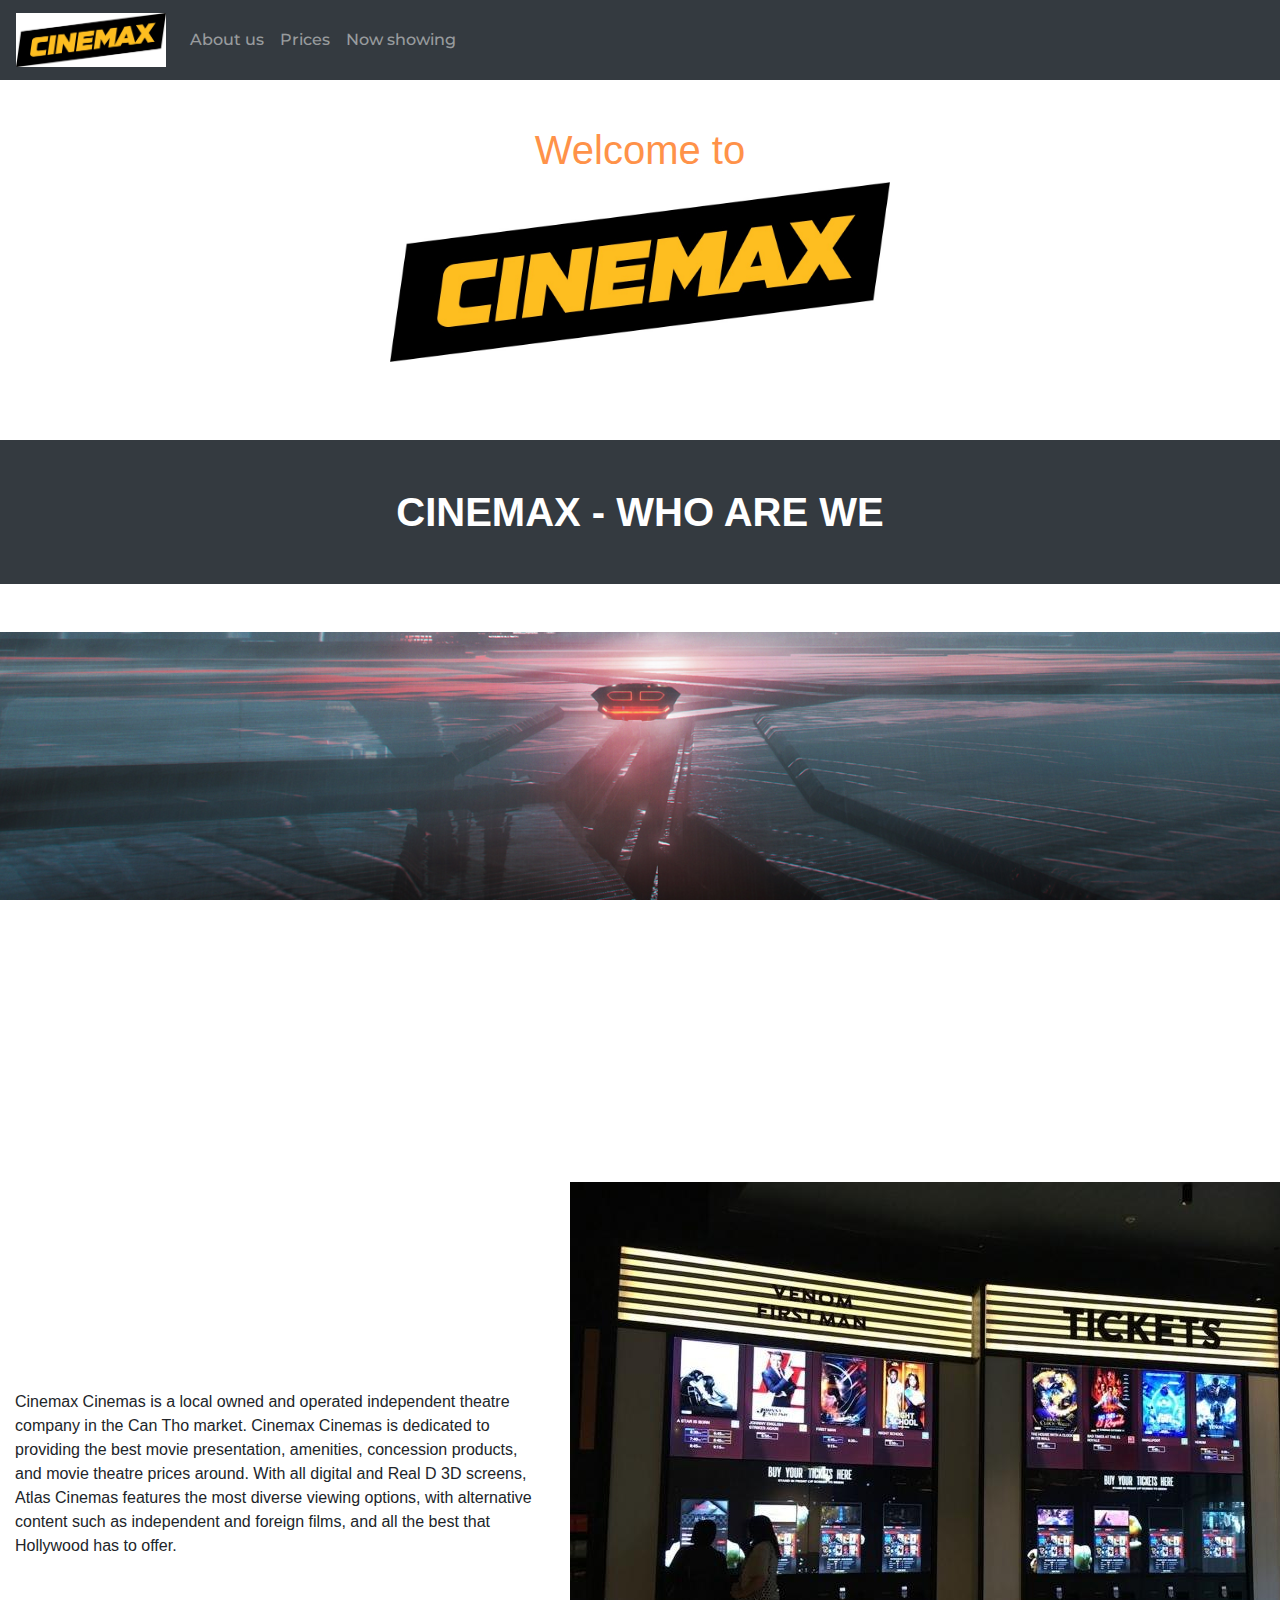
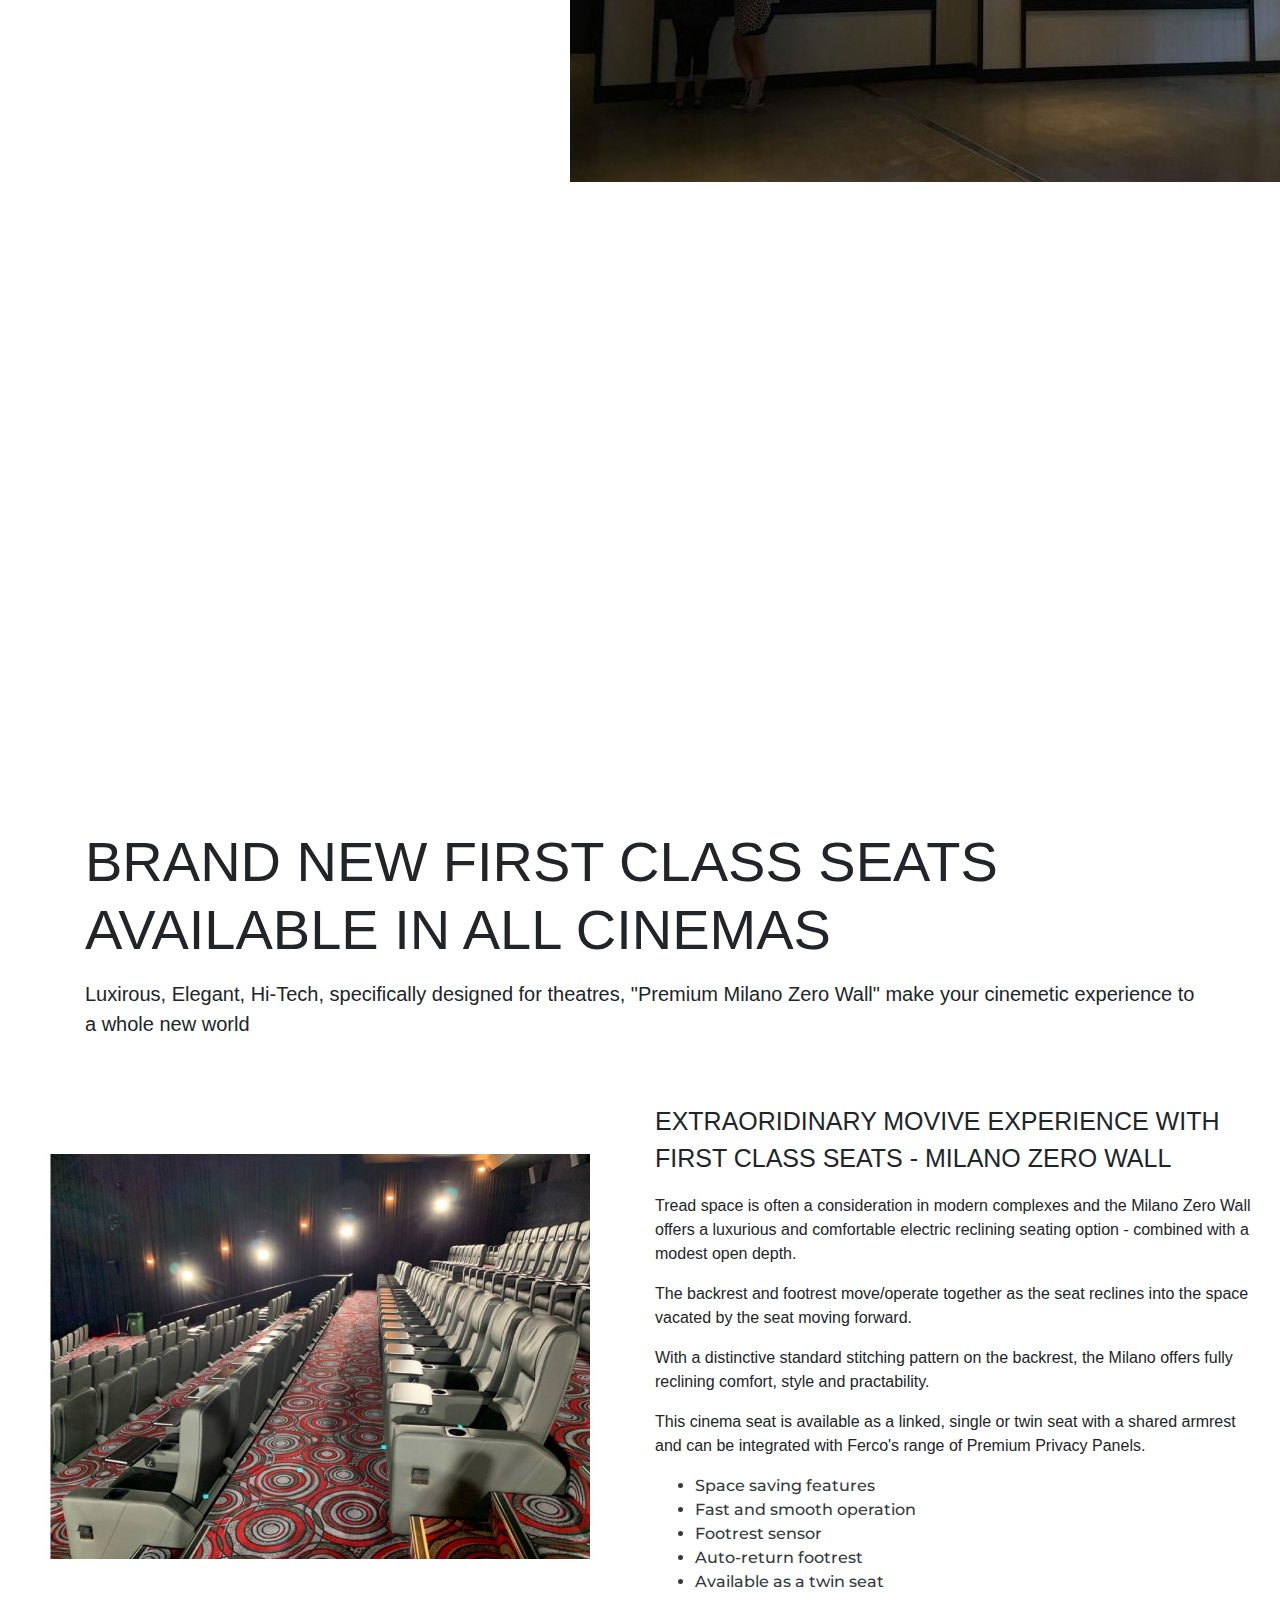
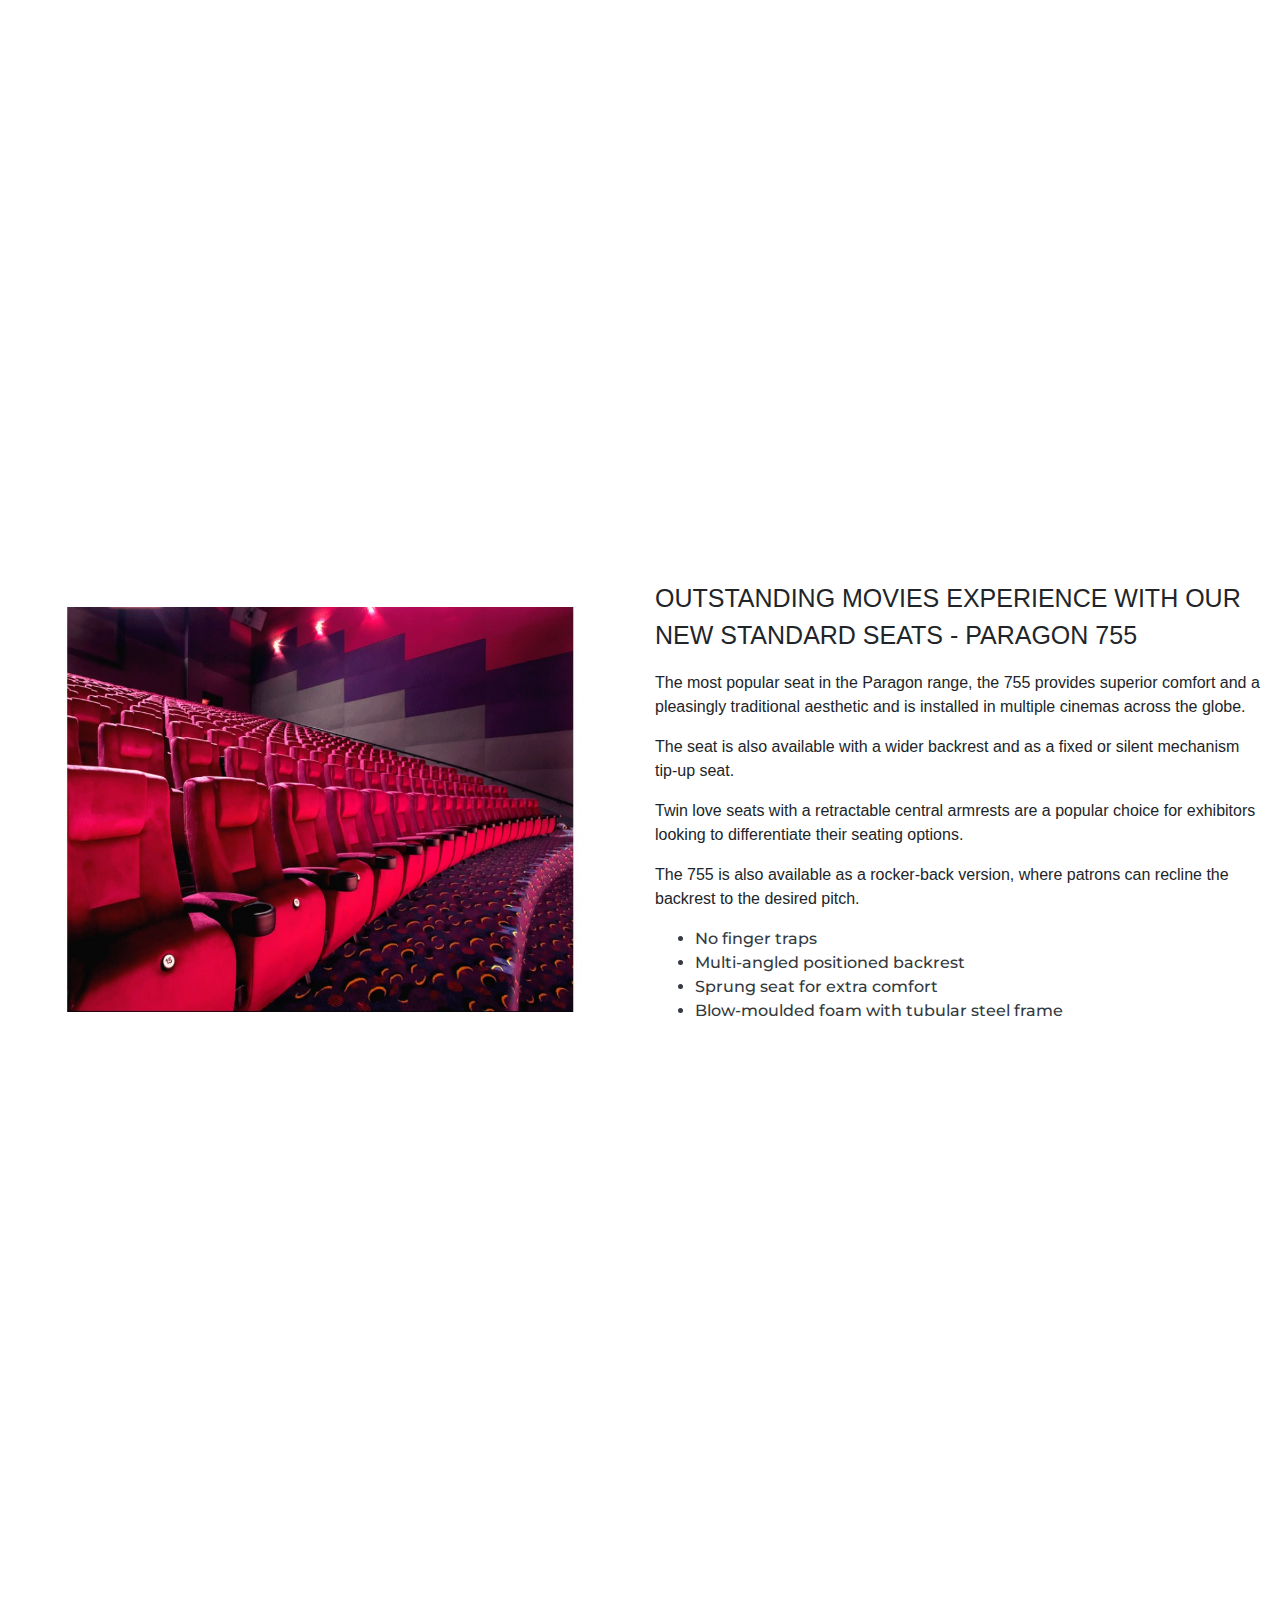
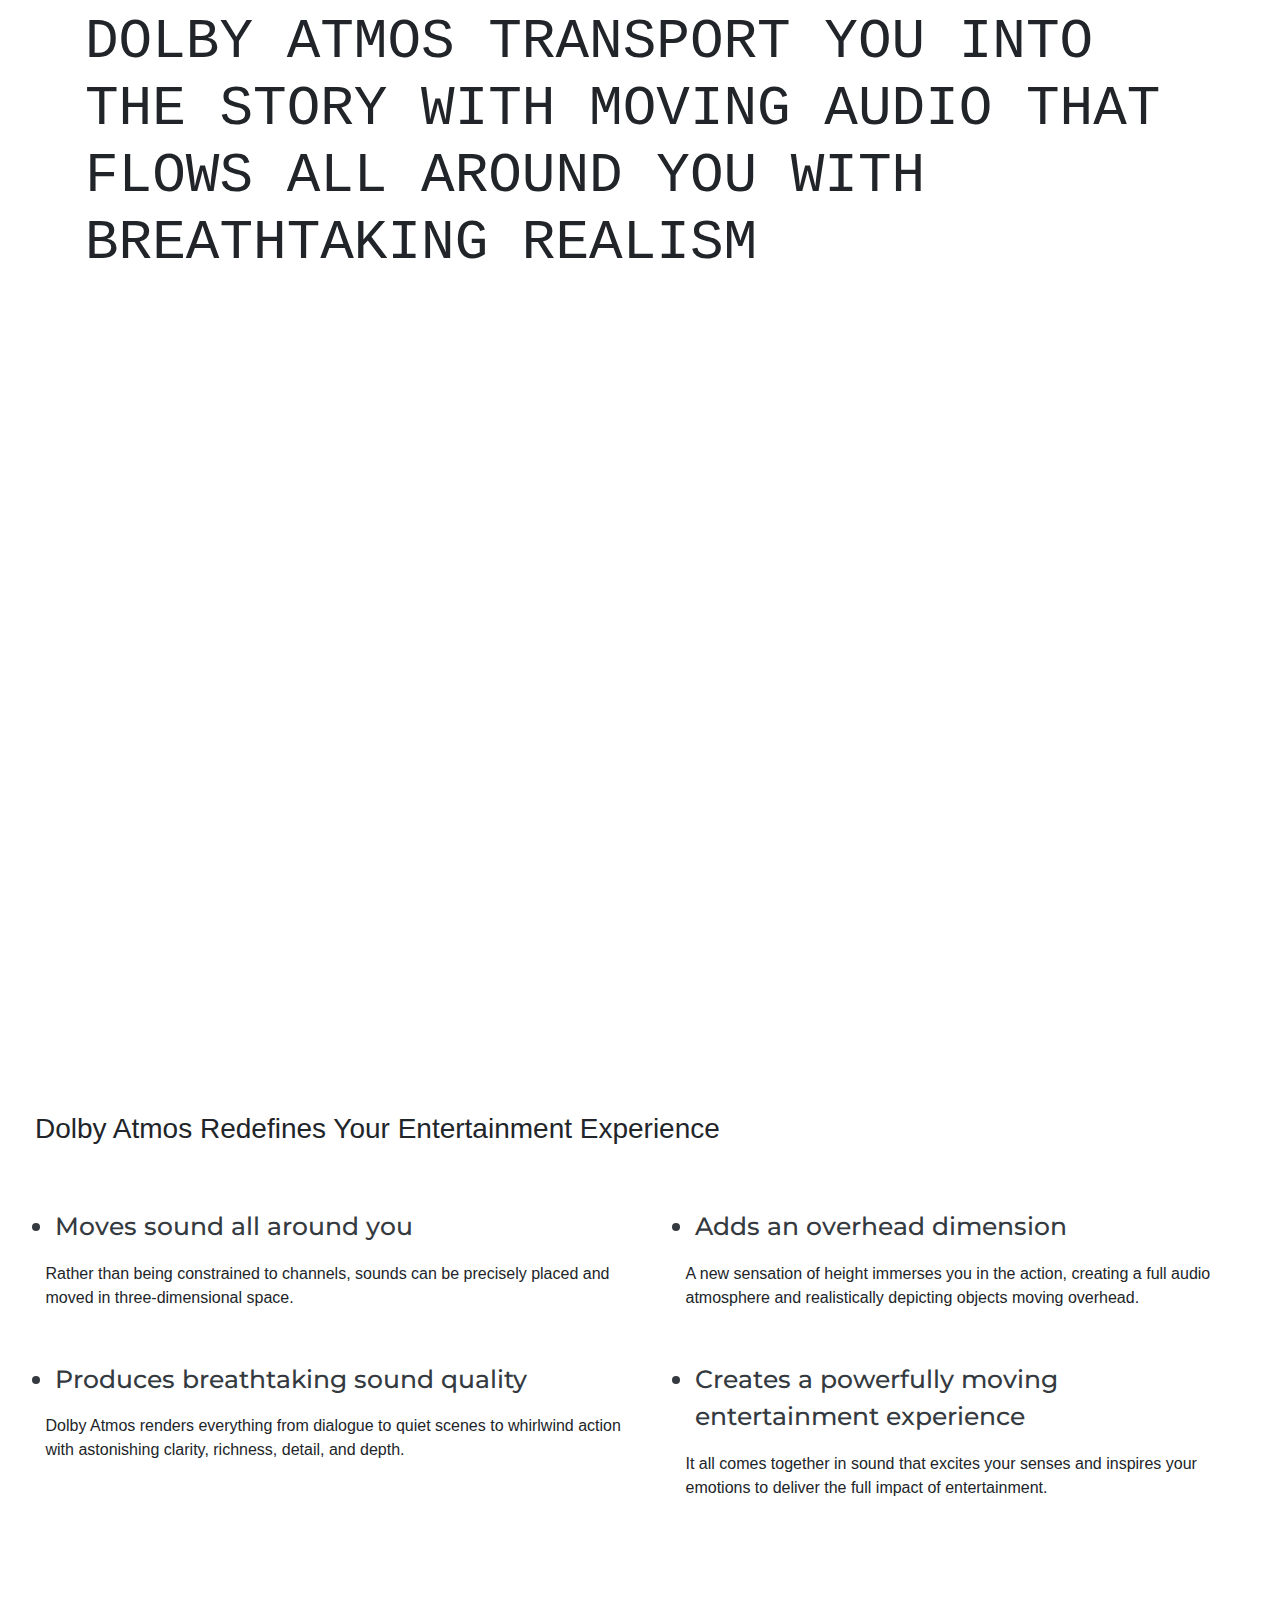
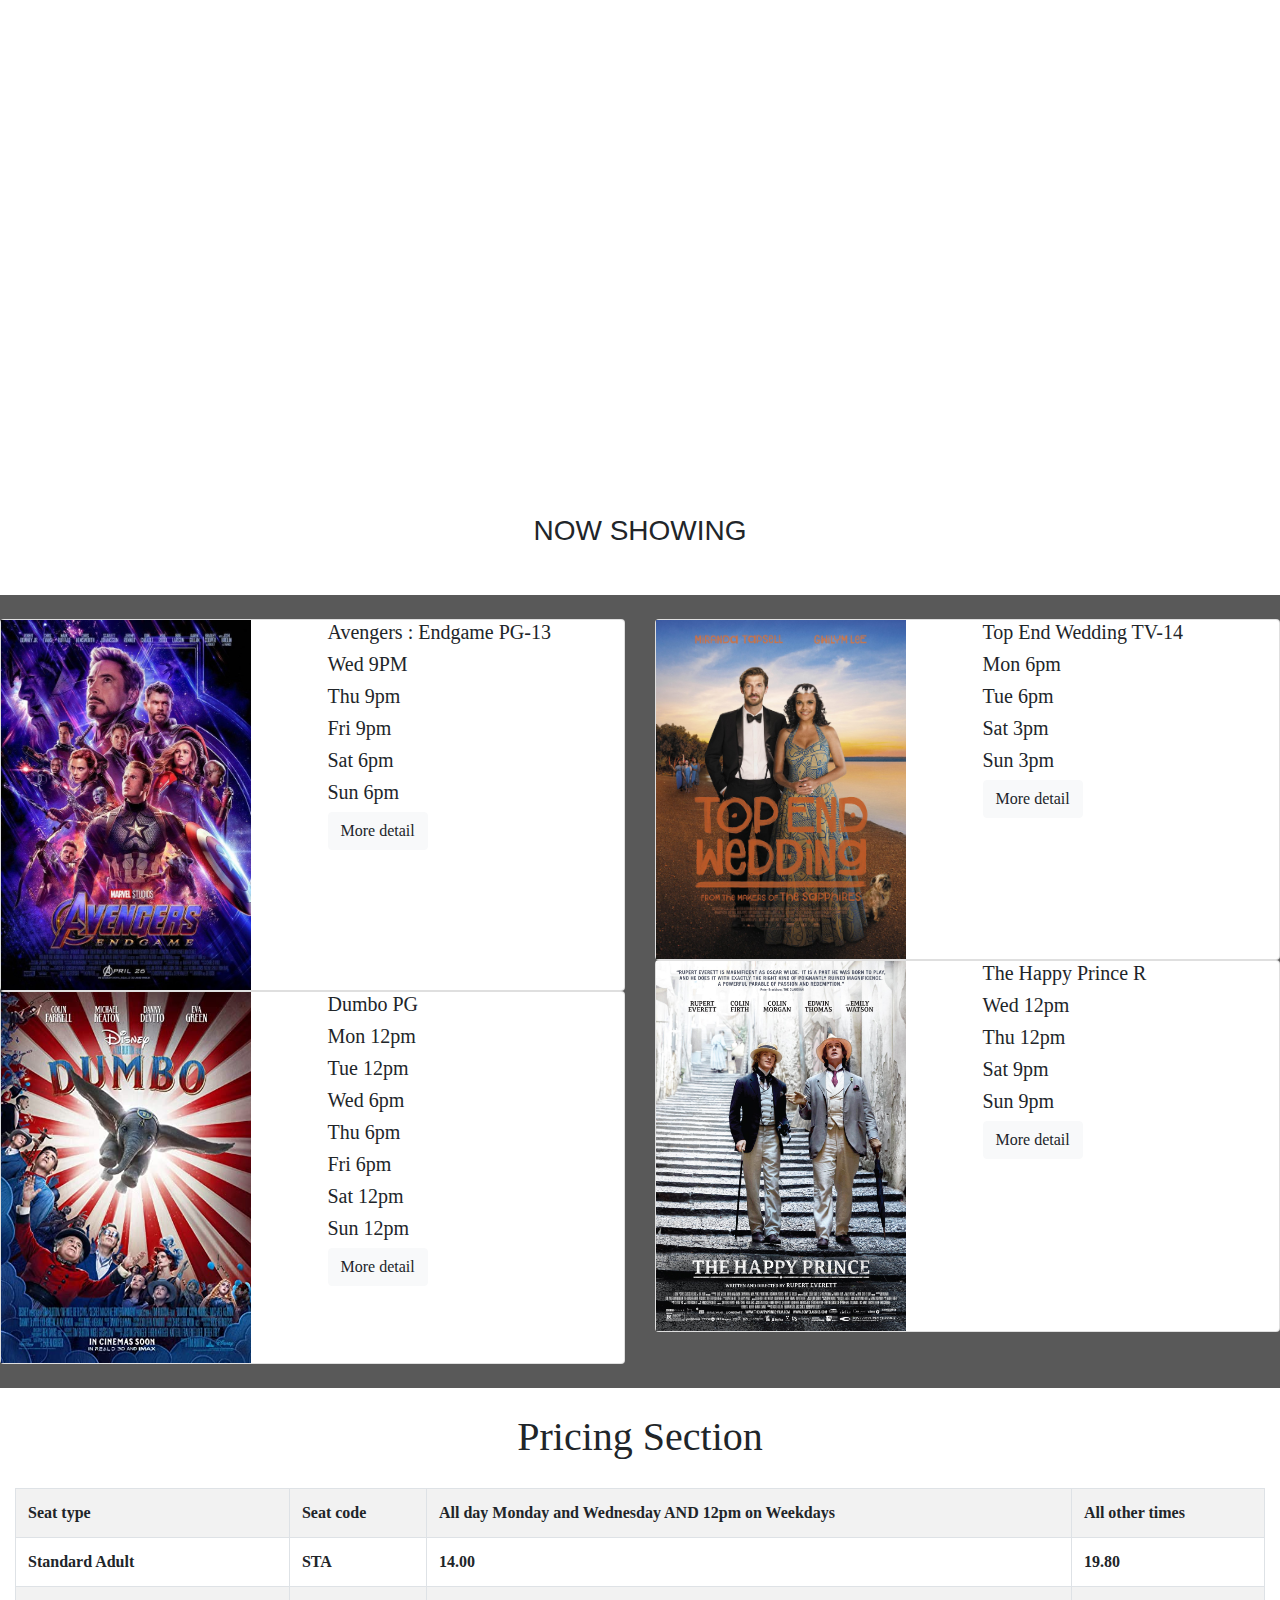
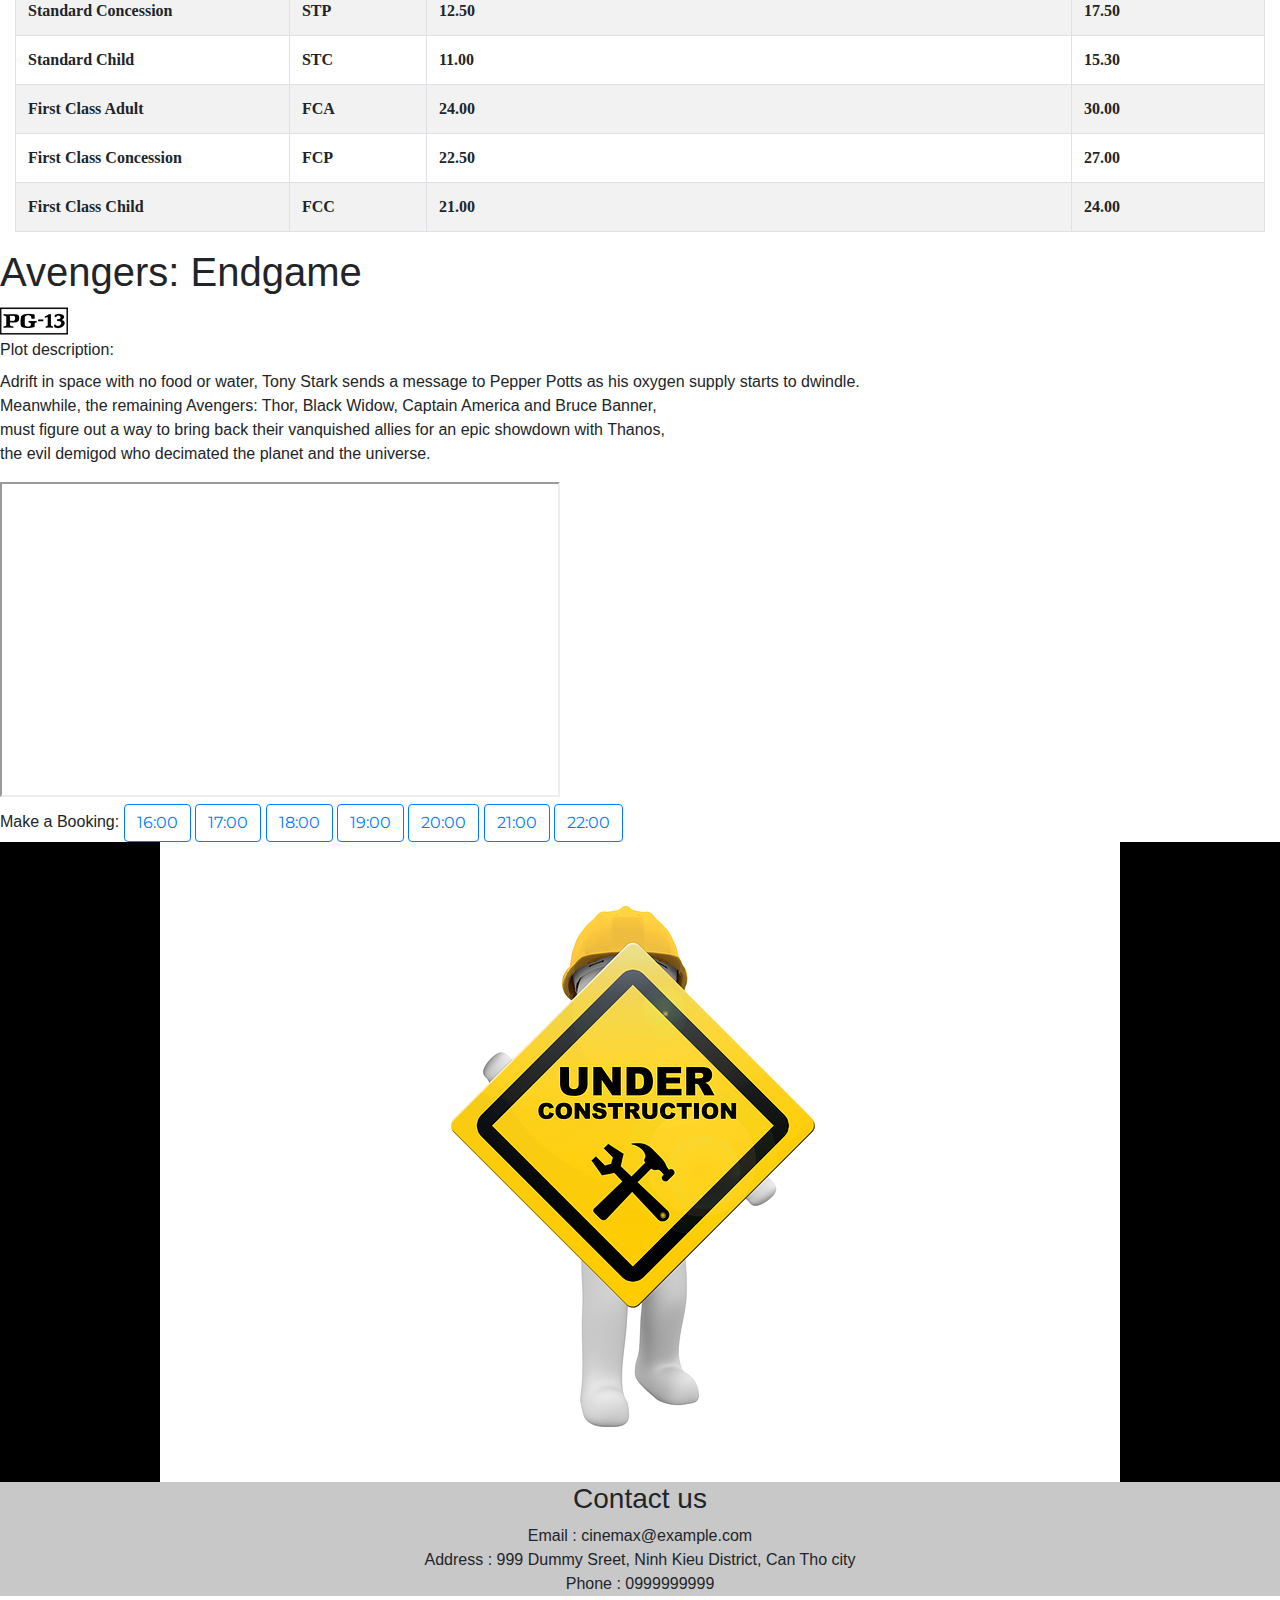
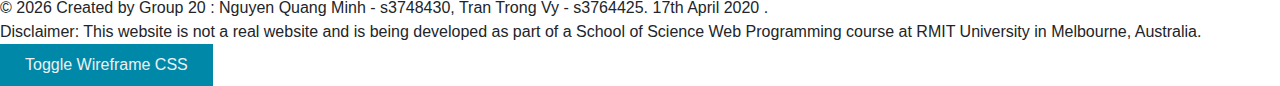
==== commit 189f95d6: "adjust layout and change navigation bar's design" ====
--- a/a2/index.html
+++ b/a2/index.html
@@ -13,65 +13,39 @@
   <script src='../wireframe.js'></script>
   <!--import the bootstrap-->
   <link rel="stylesheet" href="https://maxcdn.bootstrapcdn.com/bootstrap/4.4.1/css/bootstrap.min.css">
-  <script src="https://ajax.googleapis.com/ajax/libs/jquery/3.4.1/jquery.min.js"></script>
-  <script src="https://cdnjs.cloudflare.com/ajax/libs/popper.js/1.16.0/umd/popper.min.js"></script>
-  <script src="https://maxcdn.bootstrapcdn.com/bootstrap/4.4.1/js/bootstrap.min.js"></script>
-  <script src="https://code.jquery.com/jquery-3.5.0.js" integrity="sha256-r/AaFHrszJtwpe+tHyNi/XCfMxYpbsRg2Uqn0x3s2zc="
-    crossorigin="anonymous"></script>
-  <script>// When the user scrolls the page, execute myFunction
-    window.onscroll = function () { myFunction() };
-
-    // Get the navbar
-    var navbar = document.getElementById("navbar");
-
-    // Get the offset position of the navbar
-    var sticky = navbar.offsetTop;
-
-    // Add the sticky class to the navbar when you reach its scroll position. Remove "sticky" when you leave the scroll position
-    function myFunction() {
-      if (window.pageYOffset >= sticky) {
-        navbar.classList.add("sticky")
-      } else {
-        navbar.classList.remove("sticky");
-      }
-    }</script>
+  
 
 </head>
 
 <body>
-
-  <header>
-    <div class="container-fluid">
-      <div class="jumbotron text-center">
-        <h1 style="color:#ff9249">Welcome to Cinemax</h1>
+  <!--Nav bar-->
+  <nav id="navbar" class="fixed-top navbar navbar-expand-lg bg-dark navbar-dark">
+    <a class="navbar-brand" href="#"><img src="cinemax.jpg" alt="cinemax logo" width="150"></a>
+    <button class="navbar-toggler" type="button" data-toggle="collapse" data-target="#navbarContent" aria-controls="navbarSupportedContent" aria-expanded="false" aria-label="Toggle navigation">
+      <span class="navbar-toggler-icon"></span>
+    </button>
+    <div class="collapse navbar-collapse" id="navbarContent">
+      <ul class="navbar-nav">
+        <li class="nav-item"><a class="nav-link" href="#aboutus">About us</a></li>
+        <li class="nav-item"><a class="nav-link" href="#prices">Prices</a></li>
+        <li class="nav-item"><a class="nav-link" href="#nowshowing">Now showing</a></li>
+      </ul>
+    </div>
+  </nav>
+  <header class="mt-5">
+    <div class="container-fluid mt-5 text-center">
+        <h1 style="color:#ff9249">Welcome to</h1>
         <img src="cinemax.jpg" alt="cinemax logo" width="500">
-      </div>
-    </div>
-
-    <!--Nav bar-->
-
-      <nav id="navbar" class="fixed-top">
-        <div class="menu">
-          <ul class="nav_links">
-            <li><a href="#aboutus">About us</a></li>
-            <li><a href="#prices">Prices</a></li>
-            <li><a href="#nowshowing">Now showing</a></li>
-          </ul>
-        </div>
-      </nav>
+    </div>      
   </header>
   <main>
 
     <!--displaying About Us section with parallax effect-->
 
-    <article id="aboutus">
-
-      <div class="container-fluid"
-        style="margin-top: 20px; margin-bottom: 5px; border: black; color: white; background-color: black; height: 50px; text-align: center;">
-        <h1 style="font-weight: 700; font-size: 30px;">CINEMAX - WHO ARE WE</h1>
-      </div>
-
-      <div class="parallax">
+    <article id="aboutus" class="mt-5">
+      <h1 class="font-weight-bold p-5 text-center bg-dark text-white">CINEMAX - WHO ARE WE</h1>
+
+      <div class="parallax mt-5">
         <div class="row h-100">
           <div class="col-md-12 align-self-center">
             <h1 class="text-center"></h1>
@@ -79,38 +53,38 @@
         </div>
       </div>
 
-      <div class="container">
-        <p>Cinemax Cinemas is a local owned and operated independent theatre company in the Can Tho market. Cinemax
+      <div class="container row align-items-center">
+        <p class="col-lg-6">Cinemax Cinemas is a local owned and operated independent theatre company in the Can Tho market. Cinemax
           Cinemas is dedicated to providing the best movie presentation, amenities, concession products, and movie
           theatre prices around. With all digital and Real D 3D screens, Atlas Cinemas features the most diverse viewing
           options, with alternative content such as independent and foreign films, and all the best that Hollywood has
           to offer.</p>
+          <div class="col-lg-6">
         <img src="about_us_1.jpg" alt="about us">
       </div>
-
-      <div class="parallax">
+      </div>
+
+      <div class="parallax mt-5">
         <div class="row h-100">
           <div class="col-md-12 align-self-center">
           </div>
         </div>
       </div>
 
-      <div class="jumbotron jumbotron-fluid" style="font-family: cursive, sans-serif;">
-        <div class="container">
+        <div class="container py-5">
           <h1 class="display-4">
             BRAND NEW FIRST CLASS SEATS AVAILABLE IN ALL CINEMAS
           </h1>
-          <p class="lead">
+          <p class="lead mt-3" style="font-family: cursive, sans-serif;">
             Luxirous, Elegant, Hi-Tech, specifically designed for theatres, "Premium Milano Zero Wall" make your
             cinemetic experience to a whole new world
           </p>
         </div>
-      </div>
 
       <div class="container-fluid" style="margin-bottom: 20px;">
-        <div class="row">
-          <div class="col-sm-6">
-            <img src="first_class.jpg" alt="">
+        <div class="row align-items-center">
+          <div class="col-sm-6">
+            <img width="100%" src="first_class.jpg" alt="">
           </div>
           <div class="col-sm-6">
             <p style="font-size: 25px;">EXTRAORIDINARY MOVIVE EXPERIENCE WITH FIRST CLASS SEATS - MILANO ZERO WALL </p>
@@ -122,22 +96,13 @@
               style and practability.</p>
             <p>This cinema seat is available as a linked, single or twin seat with a shared armrest and can be
               integrated with Ferco's range of Premium Privacy Panels. </p>
-            <div class="row">
-              <div class="col-sm-6">
                 <ul>
                   <li class="text-dark">Space saving features</li>
                   <li class="text-dark" >Fast and smooth operation</li>
                   <li class="text-dark">Footrest sensor</li>
-                </ul>
-              </div>
-
-              <div class="col-sm-6">
-                <ul>
                   <li class="text-dark">Auto-return footrest </li>
                   <li class="text-dark">Available as a twin seat </li>
-                </ul>
-              </div>
-            </div>
+                </ul> 
           </div>
         </div>
       </div>
@@ -150,9 +115,9 @@
       </div>
 
       <div class="container-fluid" style="margin-bottom: 20px;">
-        <div class="row">
-          <div class="col-sm-6">
-            <img src="standard.jpg" alt="">
+        <div class="row align-items-center">
+          <div class="col-sm-6">
+            <img width="100%" src="standard.jpg" alt="">
           </div>
           <div class="col-sm-6">
             <p style="font-size: 25px;">OUTSTANDING MOVIES EXPERIENCE WITH OUR NEW STANDARD SEATS - PARAGON 755</p>
@@ -163,21 +128,14 @@
               differentiate their seating options.</p>
             <p>The 755 is also available as a rocker-back version, where patrons can recline the backrest to the desired
               pitch. </p>
-            <div class="row">
-              <div class="col-sm-6">
+            
                 <ul>
                   <li class="text-dark">No finger traps</li>
                   <li class="text-dark">Multi-angled positioned backrest</li>
-                </ul>
-              </div>
-
-              <div class="col-sm-6">
-                <ul>
                   <li class="text-dark">Sprung seat for extra comfort</li>
                   <li class="text-dark">Blow-moulded foam with tubular steel frame</li>
                 </ul>
-              </div>
-            </div>
+           
           </div>
         </div>
       </div>
@@ -189,12 +147,10 @@
         </div>
       </div>
 
-      <div class="jumbotron jumbotron-fluid" style="font-family: 'Courier New', Courier, monospace, sans-serif;">
-        <div class="container">
+        <div class="container my-5" style="font-family: 'Courier New', Courier, monospace, sans-serif;">
           <h1 class="display-4">DOLBY ATMOS TRANSPORT YOU INTO THE STORY WITH MOVING AUDIO THAT FLOWS ALL AROUND YOU
             WITH BREATHTAKING REALISM</h1>
         </div>
-      </div>
 
       <div class="container-fluid">
         <div class="theater-video">
@@ -203,7 +159,7 @@
           </iframe>
         </div>
 
-        <div class="row" style="font-family: cursive sans-serif;">
+        <div class="row my-5" style="font-family: cursive sans-serif;">
           <div class="col-sm-12" style="margin: 20px; margin-top: 35px;">
             <h3>Dolby Atmos Redefines Your Entertainment Experience</h3>
           </div>
@@ -255,17 +211,11 @@
     </article>
 
     <!--Now showing section-->
-
-    <div class="container-fluid">
-        <div class="row">
-          <div class="col-md-12" style="height: 100px;">
-            <h3 style="text-align: center; padding: 25px; font-size: 40px;"> NOW SHOWING</h3>
-          </div>
-        </div>
-      </div>
+   
+    <h3 class="text-center my-5"> NOW SHOWING</h3>
 
     <article style="font-family: 'Times New Roman', Times, serif; background-color: #595959;" id="nowshowing">
-      <div class="container-fluid">
+      <div class="container-flui py-4">
         <div class="row">
           <div class="col-sm-6">
             <!--Endgame poster-->
@@ -285,10 +235,10 @@
                   <button type="button" class="btn btn-light">More detail</button>
                 </div>
               </div>
-
+            </div>
               <!--Dumbo poster-->
 
-              <div class="card">
+          <div class="card">
                 <div class="row">
                   <div class="col-sm">
                     <img style="width: 250px;" src="dumbo.jpg" alt="">
@@ -307,7 +257,6 @@
                   </div>
                 </div>
               </div>
-            </div>
           </div>
 
           <div class="col-sm-6">
@@ -481,7 +430,28 @@
       Programming course at RMIT University in Melbourne, Australia.</div>
     <div><button id='toggleWireframeCSS' onclick='toggleWireframe()'>Toggle Wireframe CSS</button></div>
   </footer>
-
+  <script src="https://ajax.googleapis.com/ajax/libs/jquery/3.4.1/jquery.min.js"></script>
+  <script src="https://cdnjs.cloudflare.com/ajax/libs/popper.js/1.16.0/umd/popper.min.js"></script>
+  <script src="https://maxcdn.bootstrapcdn.com/bootstrap/4.4.1/js/bootstrap.min.js"></script>
+  <script src="https://code.jquery.com/jquery-3.5.0.js" integrity="sha256-r/AaFHrszJtwpe+tHyNi/XCfMxYpbsRg2Uqn0x3s2zc="
+    crossorigin="anonymous"></script>
+  <script>// When the user scrolls the page, execute myFunction
+    window.onscroll = function () { myFunction() };
+
+    // Get the navbar
+    var navbar = document.getElementById("navbar");
+
+    // Get the offset position of the navbar
+    var sticky = navbar.offsetTop;
+
+    // Add the sticky class to the navbar when you reach its scroll position. Remove "sticky" when you leave the scroll position
+    function myFunction() {
+      if (window.pageYOffset >= sticky) {
+        navbar.classList.add("sticky")
+      } else {
+        navbar.classList.remove("sticky");
+      }
+    }</script>
 </body>
 
 </html>--- a/a2/style.css
+++ b/a2/style.css
@@ -38,18 +38,7 @@
     padding: 30px 10%;
 }
 
-.nav_links{
-    list-style: none;
-}
 
-.nav_links li {
-    display: inline-block;
-    padding: 0px 20px;
-}
-
-.nav_links li a{
-    transition: all 0.3s ease 0s;
-}
 
 button{
     padding: 9px 25px;
@@ -80,30 +69,9 @@
     text-align: center;
   }
   
-  #navbar {
-    overflow: hidden;
-    background-color: #333;
-  }
+ 
   
-  #navbar a {
-    float: left;
-    display: block;
-    color: #f2f2f2;
-    text-align: center;
-    padding: 14px 16px;
-    text-decoration: none;
-    font-size: 17px;
-  }
-  
-  #navbar a:hover {
-    background-color: #ddd;
-    color: black;
-  }
-  
-  #navbar a.active {
-    background-color: #4CAF50;
-    color: white;
-  }
+
   
   .content {
     padding: 16px;
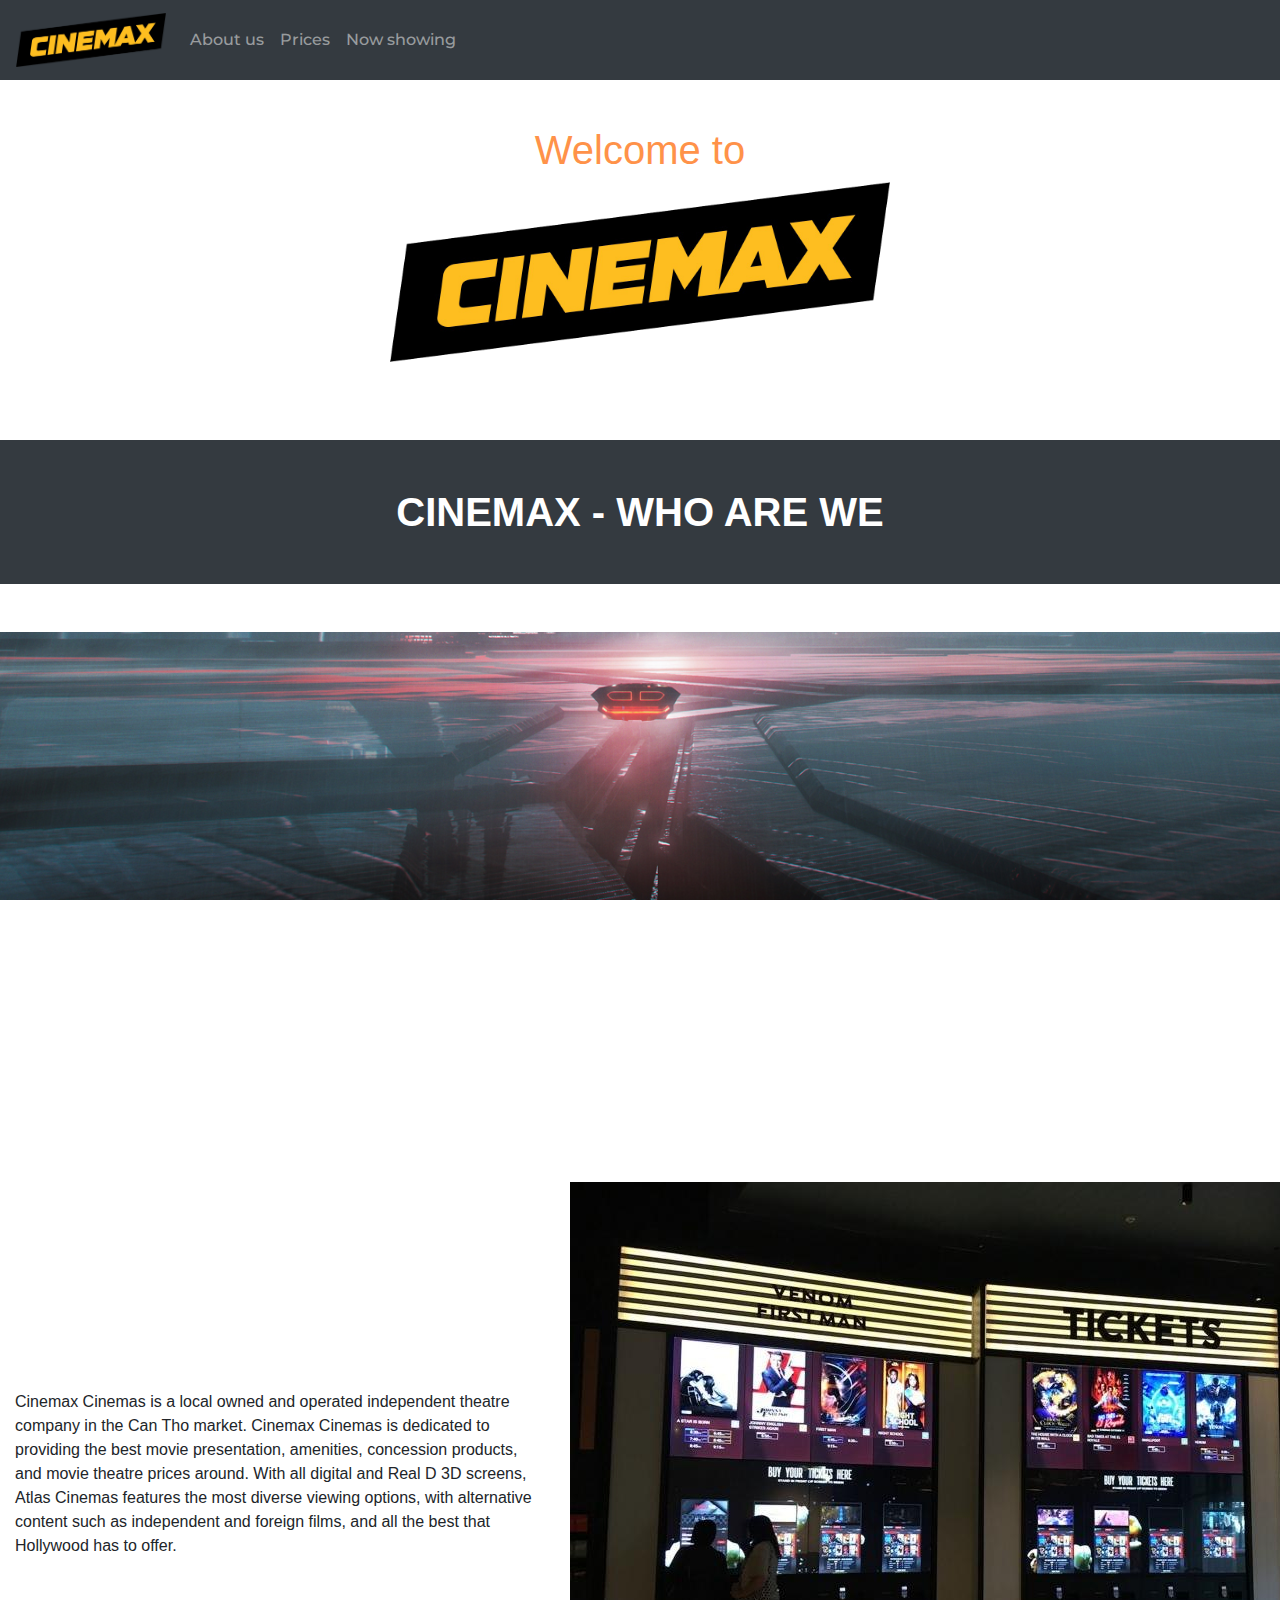
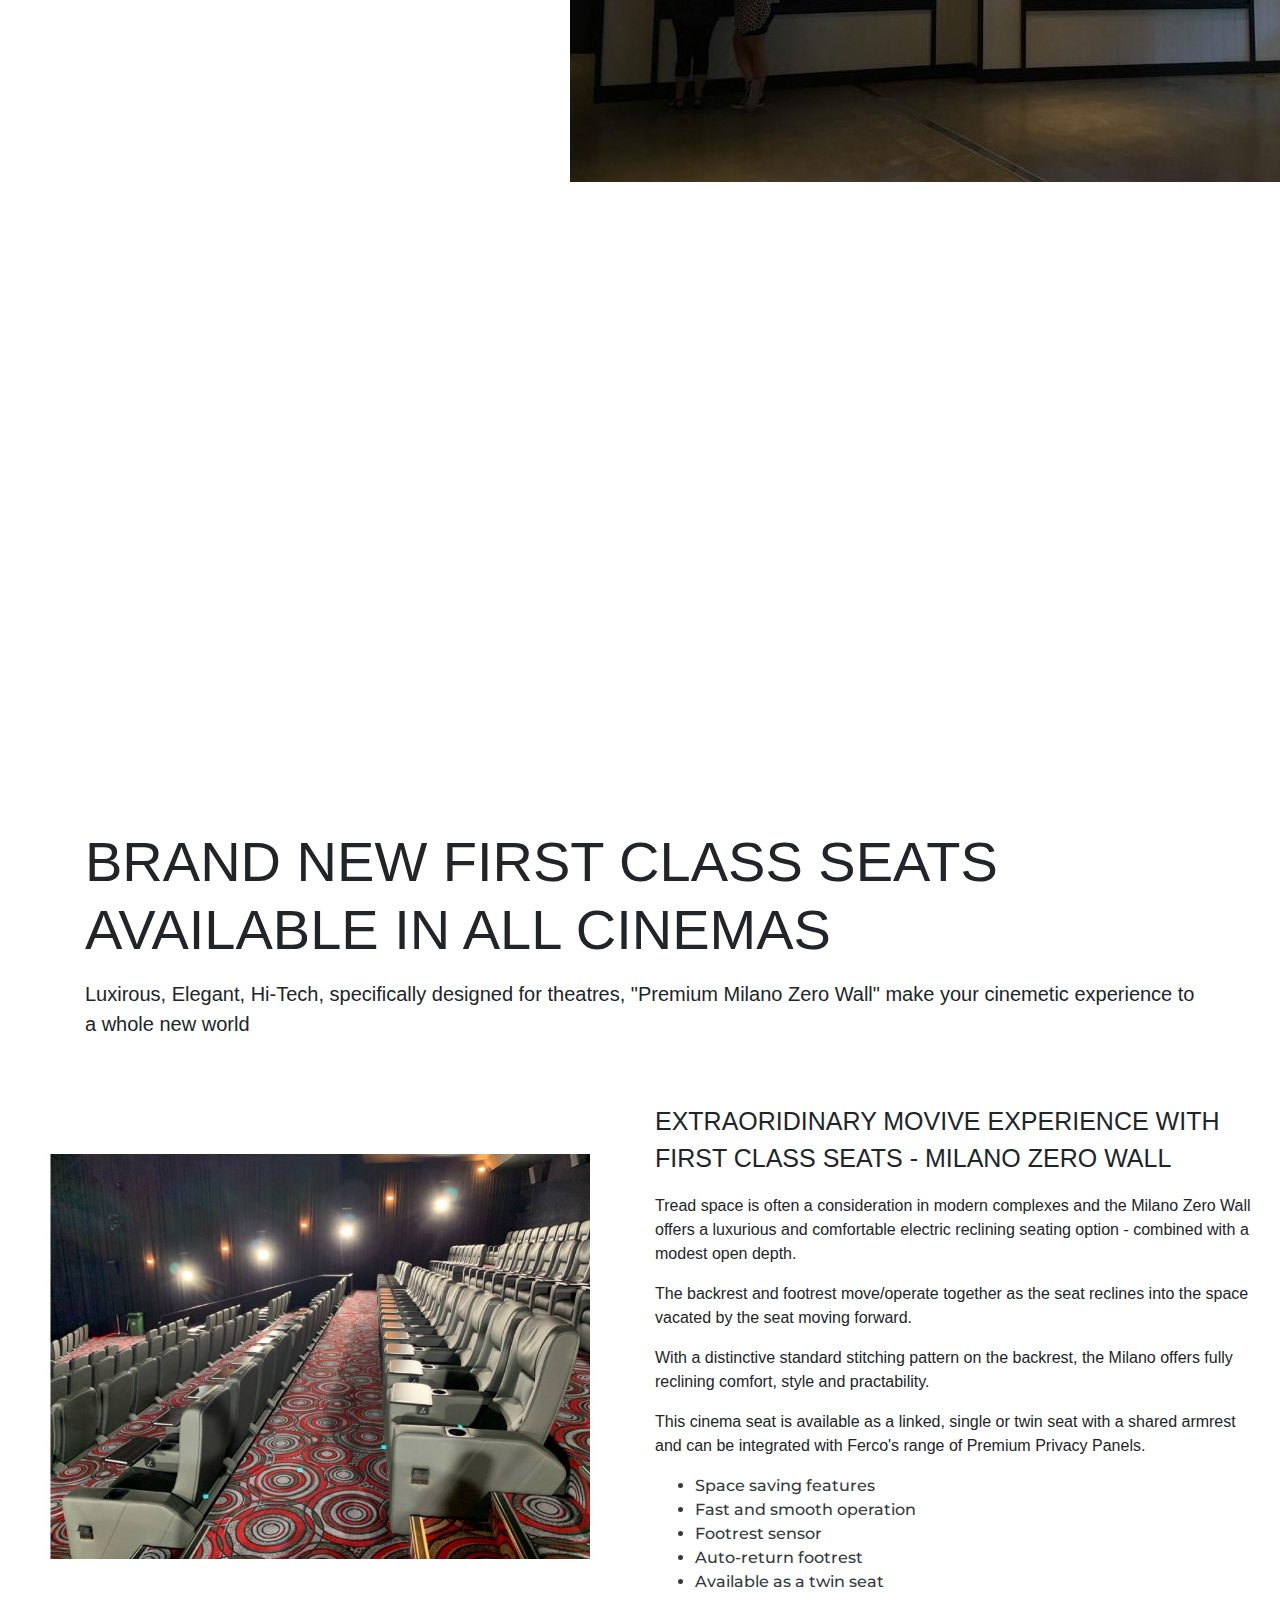
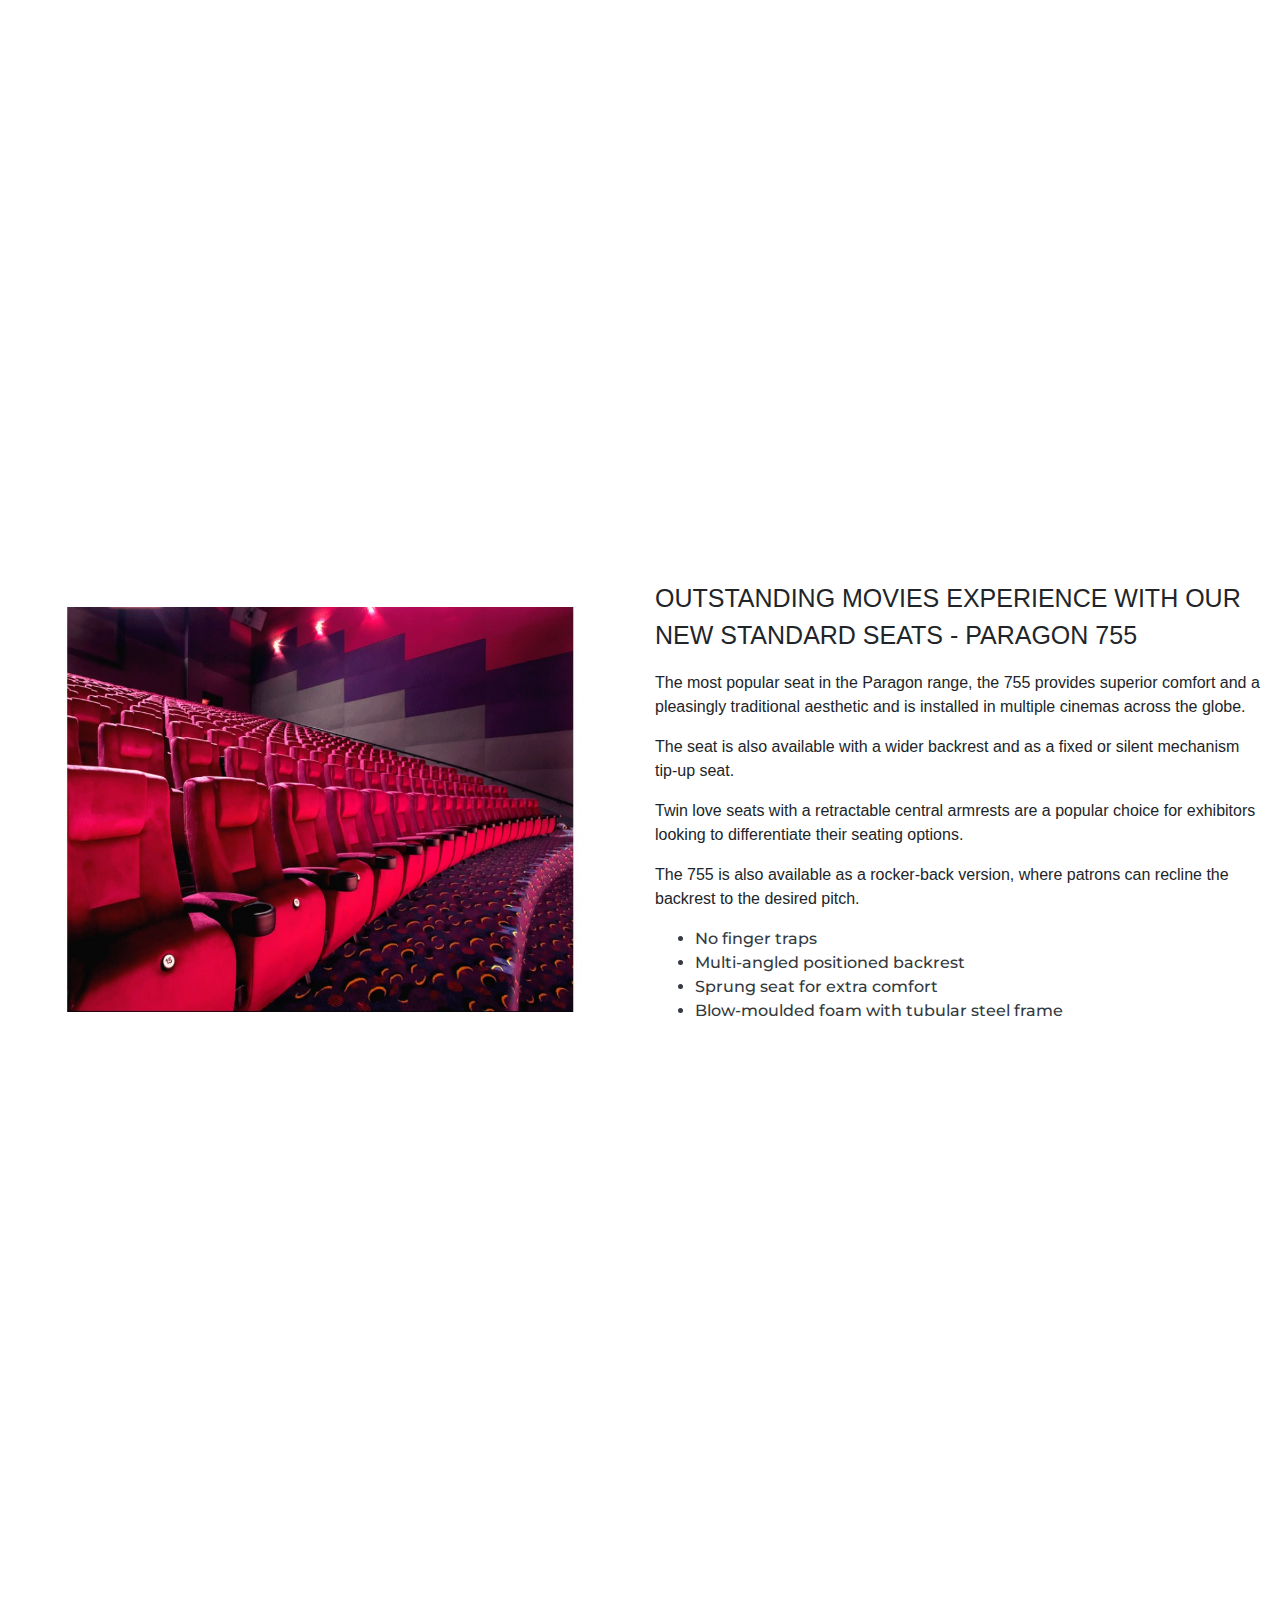
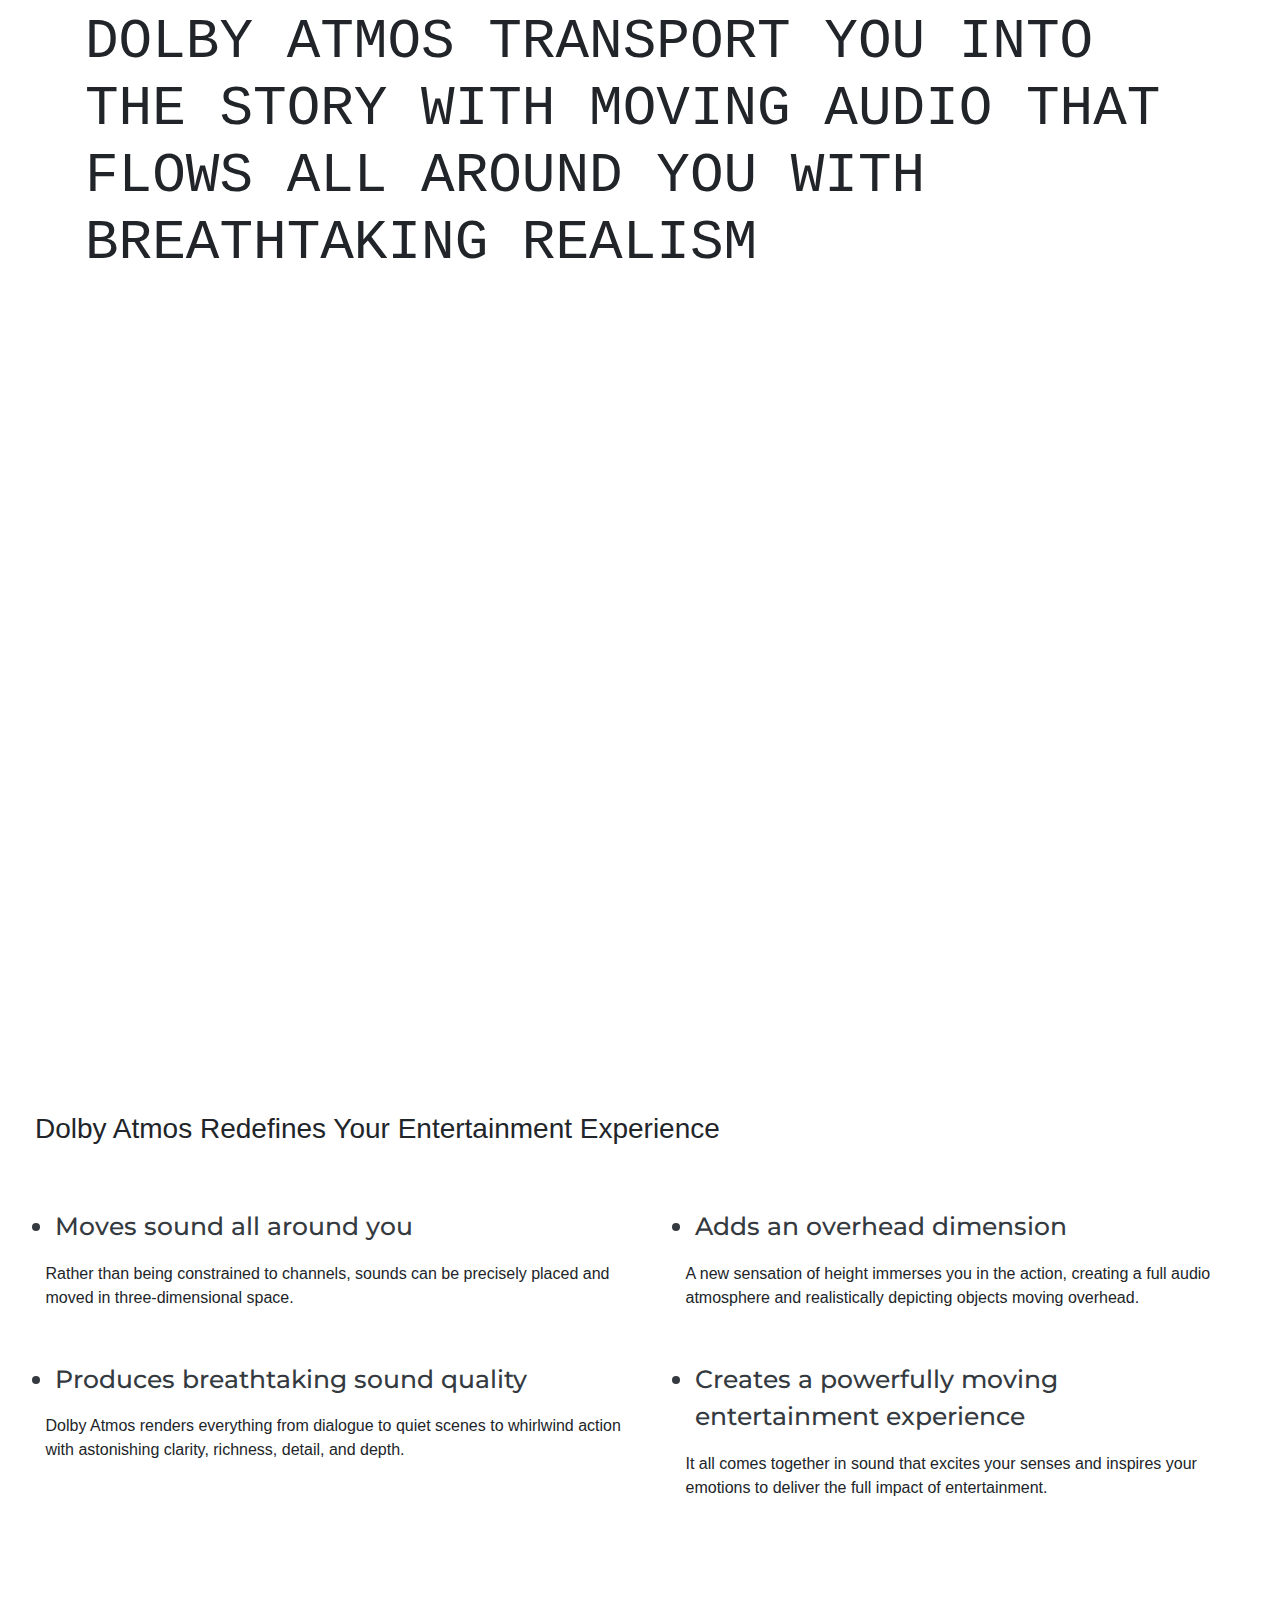
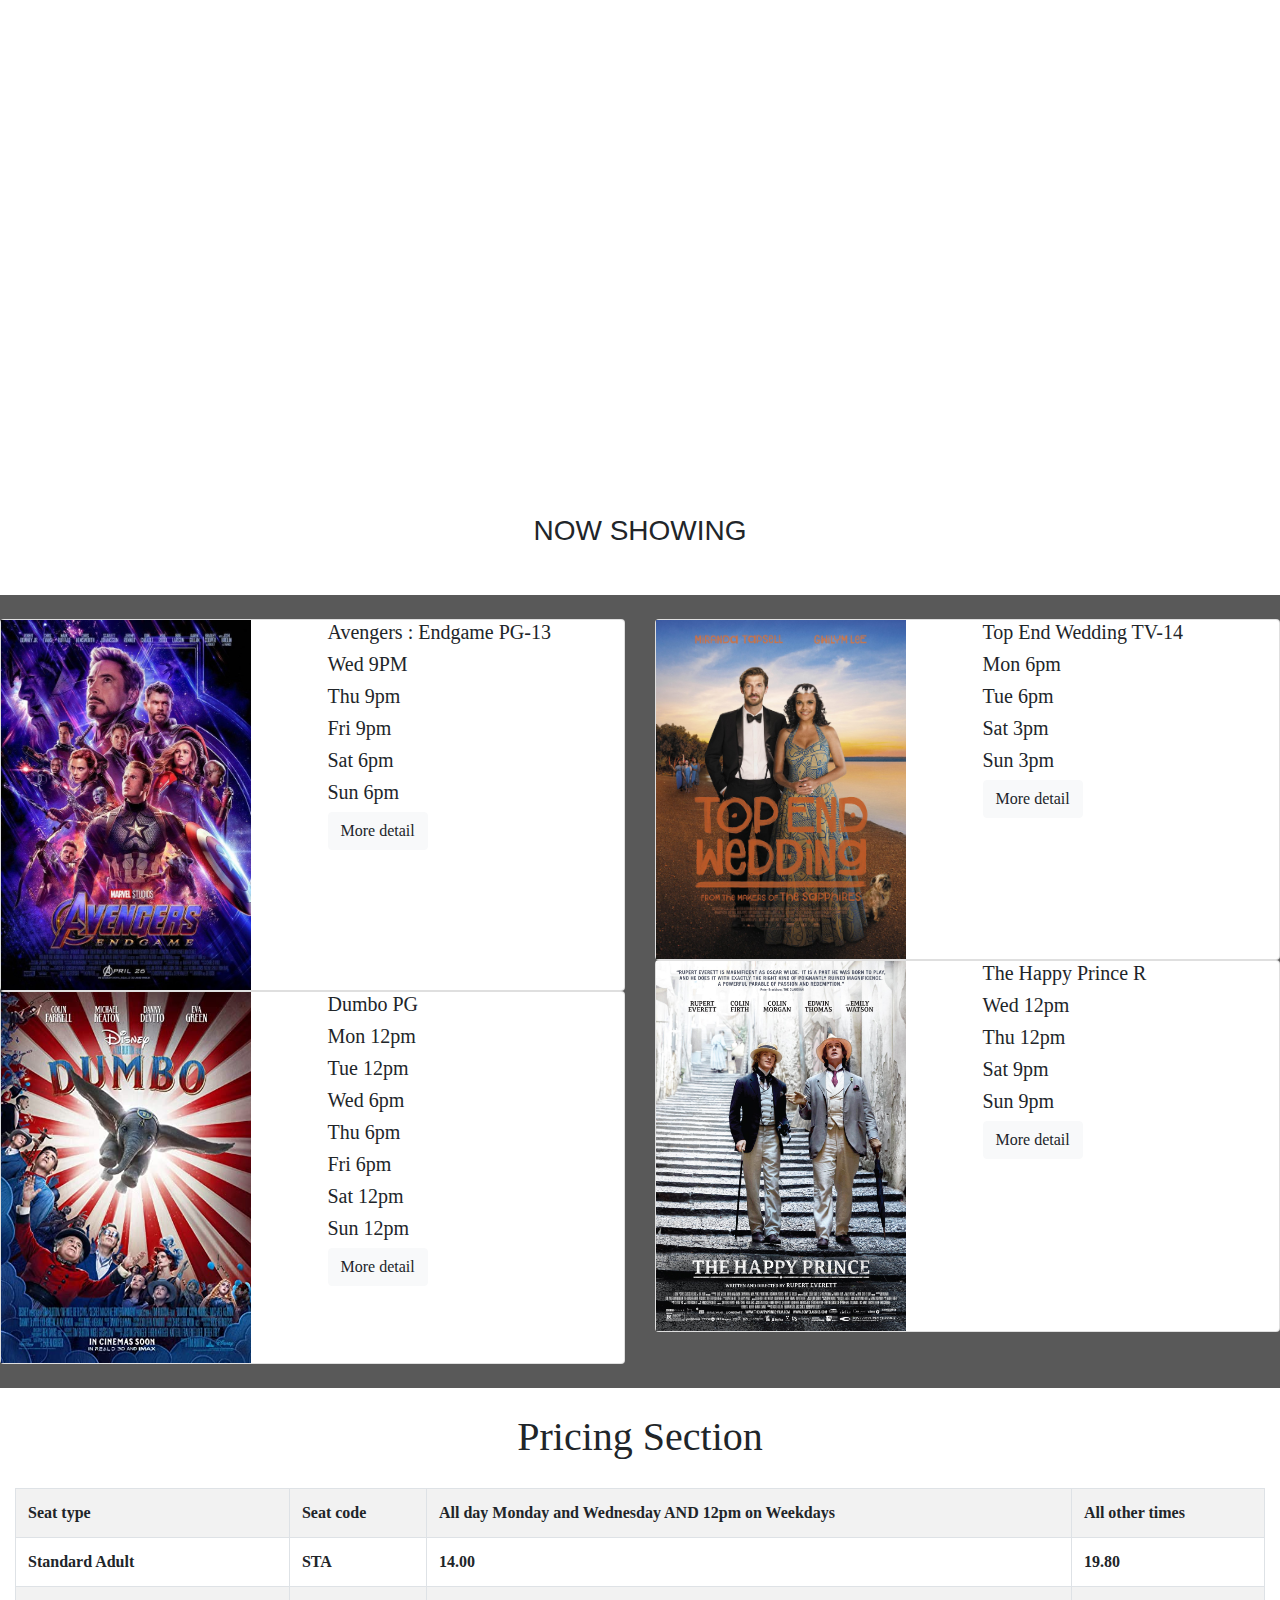
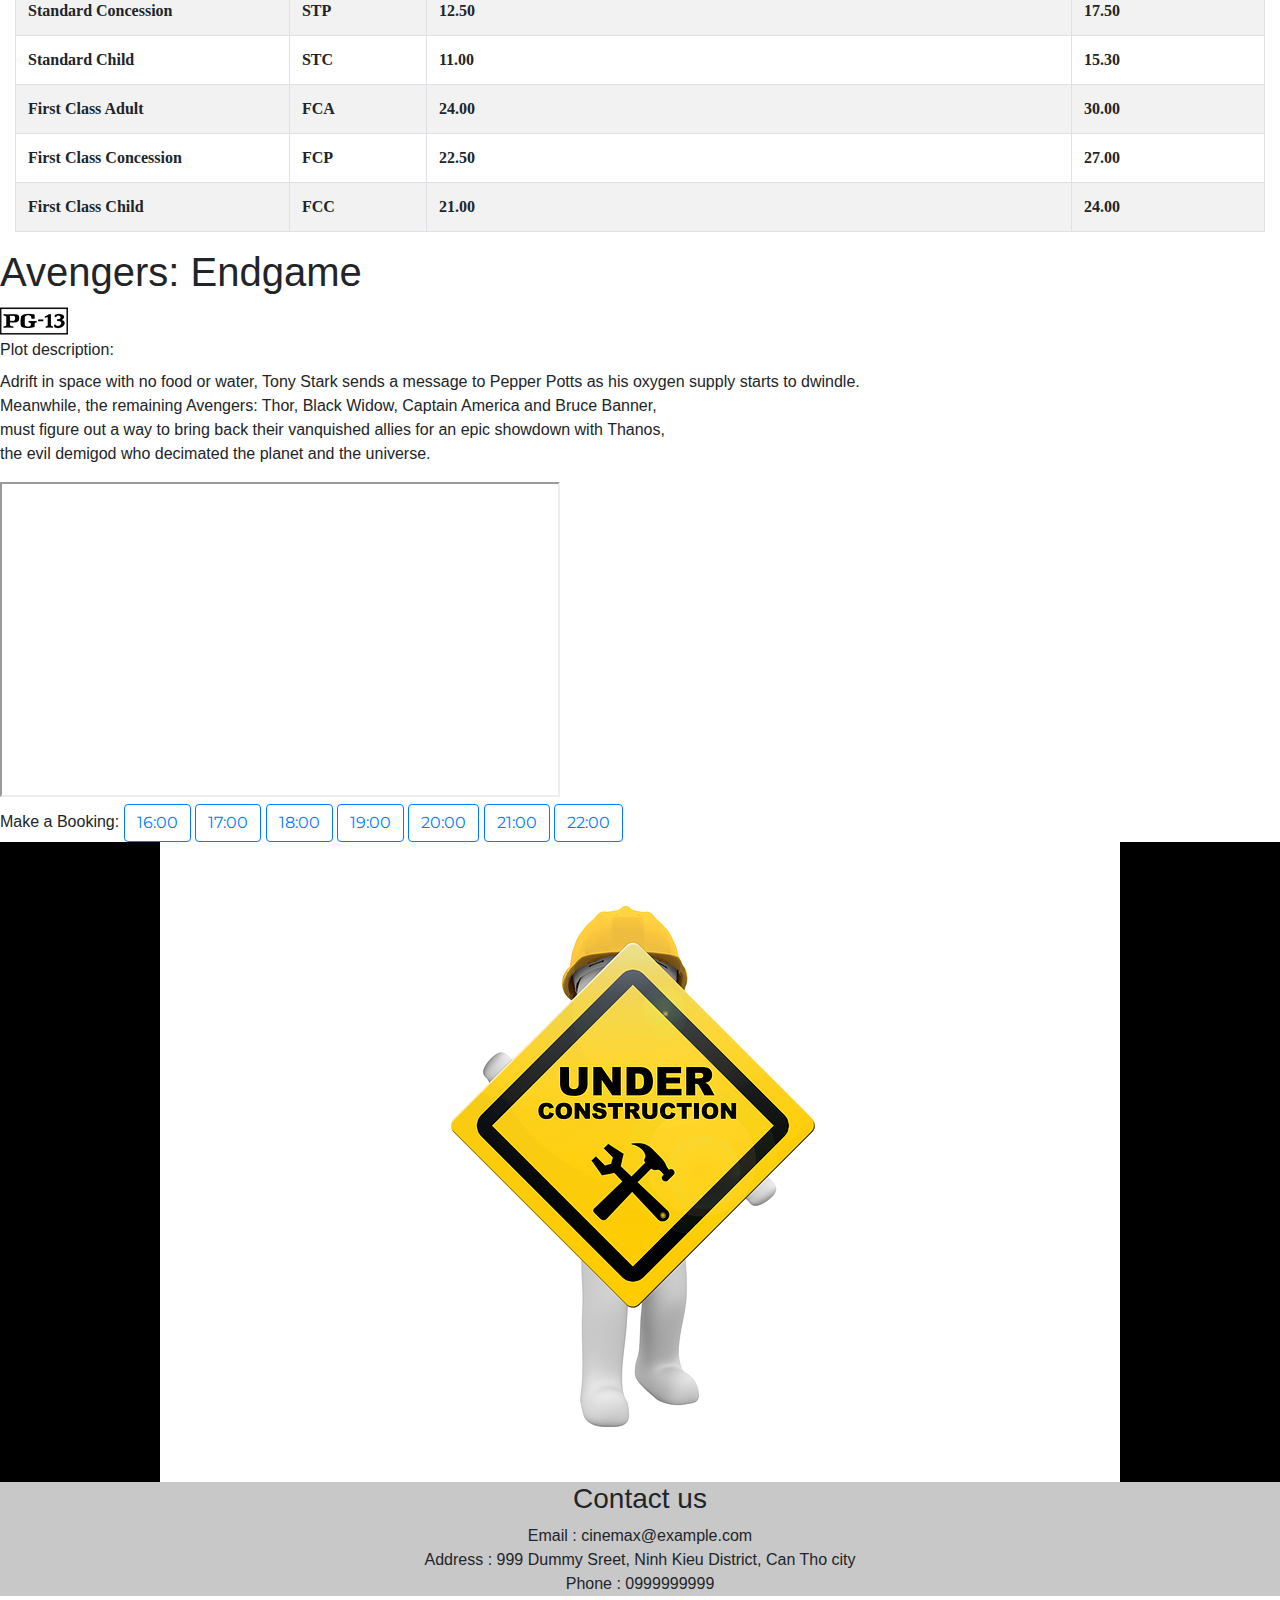
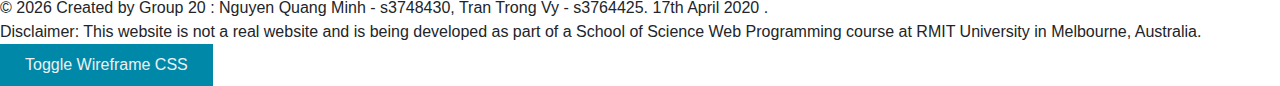
==== commit a48df2ac: "remove logo" ====
--- a/a2/index.html
+++ b/a2/index.html
@@ -20,7 +20,7 @@
 <body>
   <!--Nav bar-->
   <nav id="navbar" class="fixed-top navbar navbar-expand-lg bg-dark navbar-dark">
-    <a class="navbar-brand" href="#"><img src="cinemax.jpg" alt="cinemax logo" width="150"></a>
+    <a class="navbar-brand" href="#"><img src="cinemax.png" alt="cinemax logo" width="150"></a>
     <button class="navbar-toggler" type="button" data-toggle="collapse" data-target="#navbarContent" aria-controls="navbarSupportedContent" aria-expanded="false" aria-label="Toggle navigation">
       <span class="navbar-toggler-icon"></span>
     </button>
@@ -35,7 +35,7 @@
   <header class="mt-5">
     <div class="container-fluid mt-5 text-center">
         <h1 style="color:#ff9249">Welcome to</h1>
-        <img src="cinemax.jpg" alt="cinemax logo" width="500">
+        <img src="cinemax.png" alt="cinemax logo" width="500">
     </div>      
   </header>
   <main>
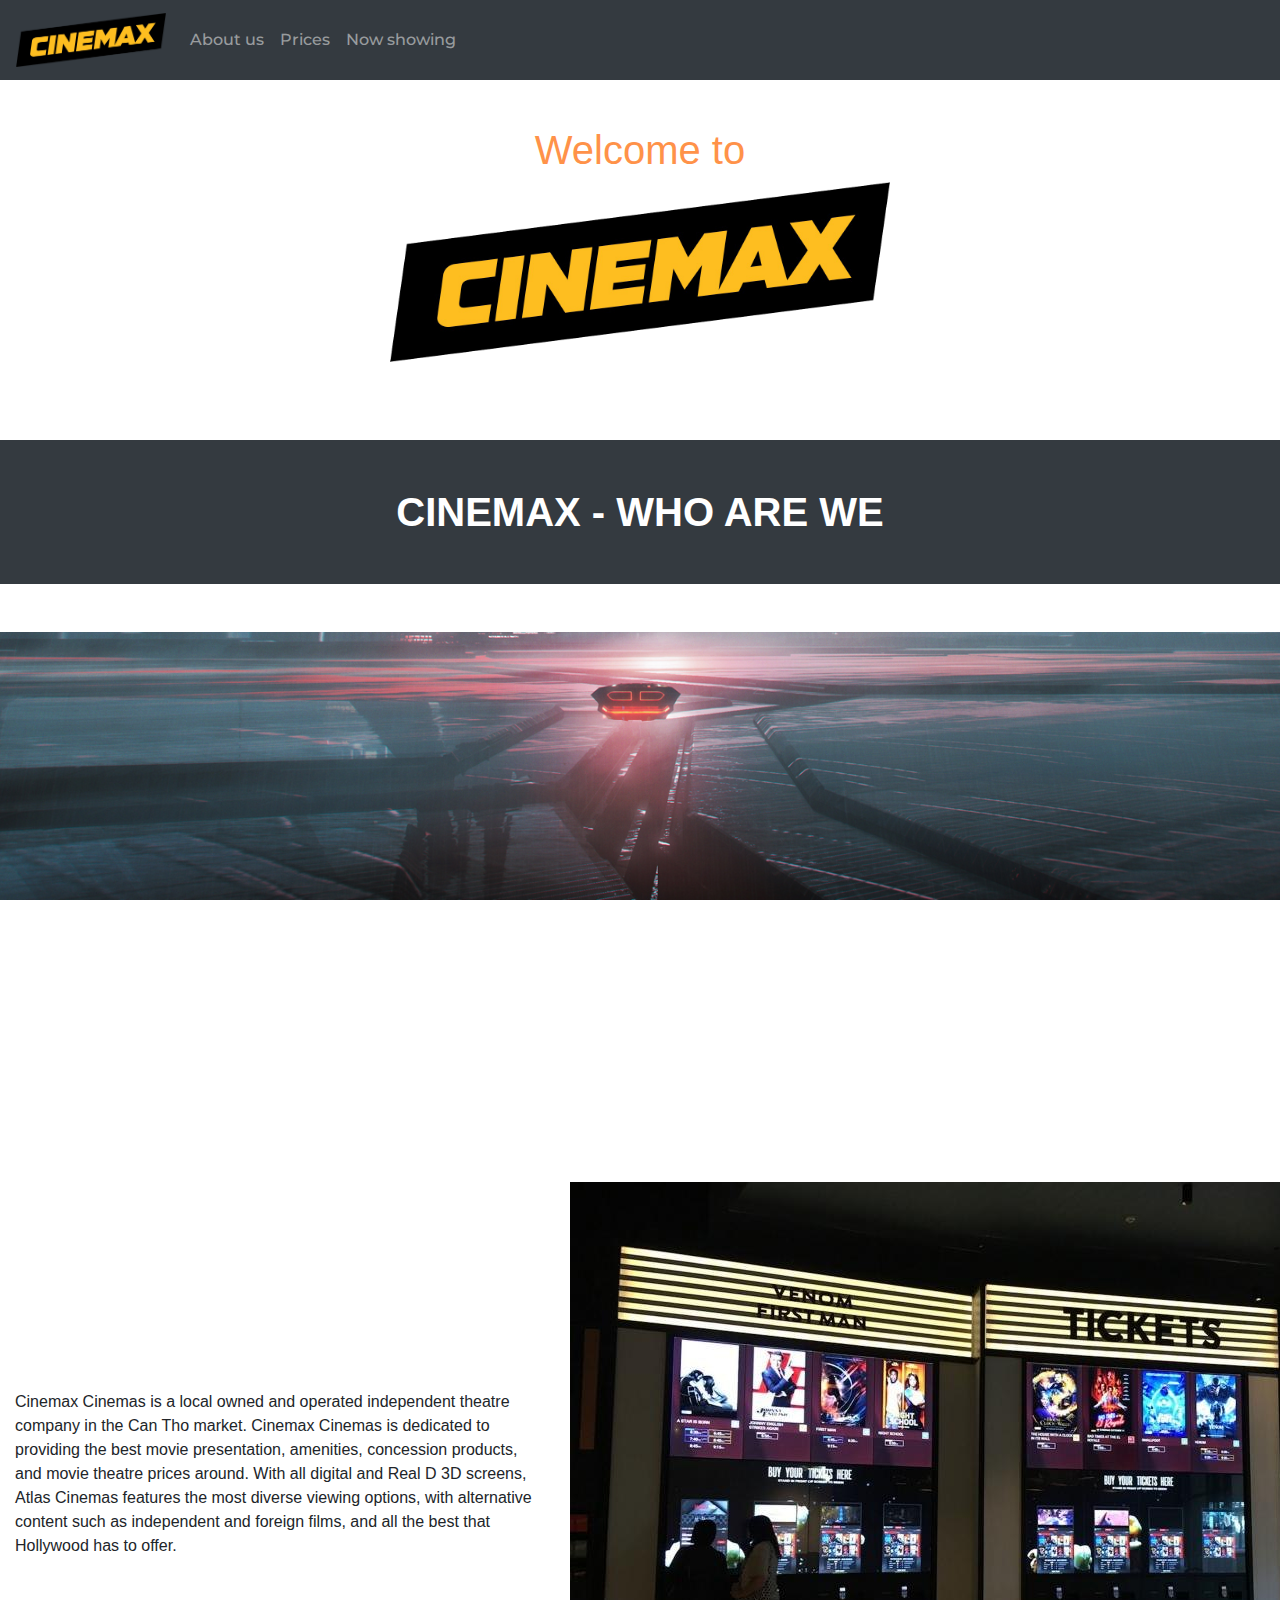
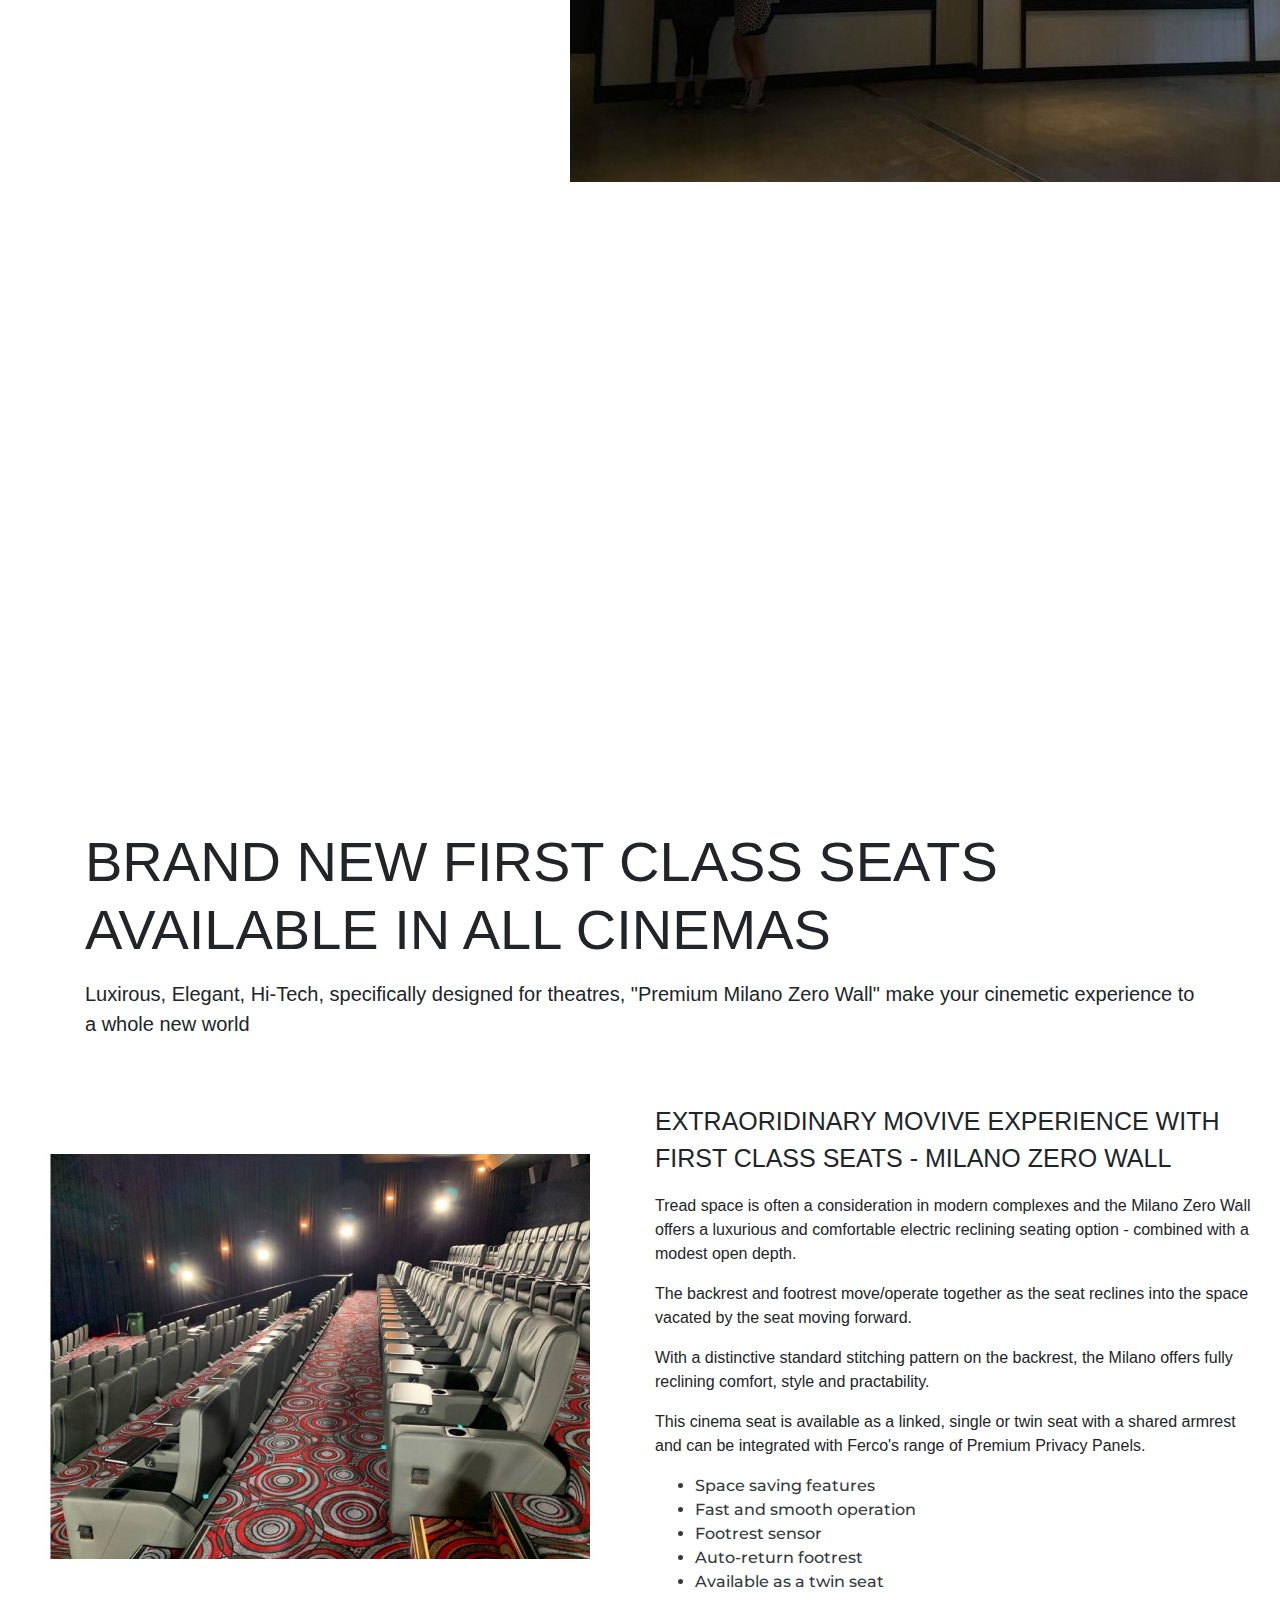
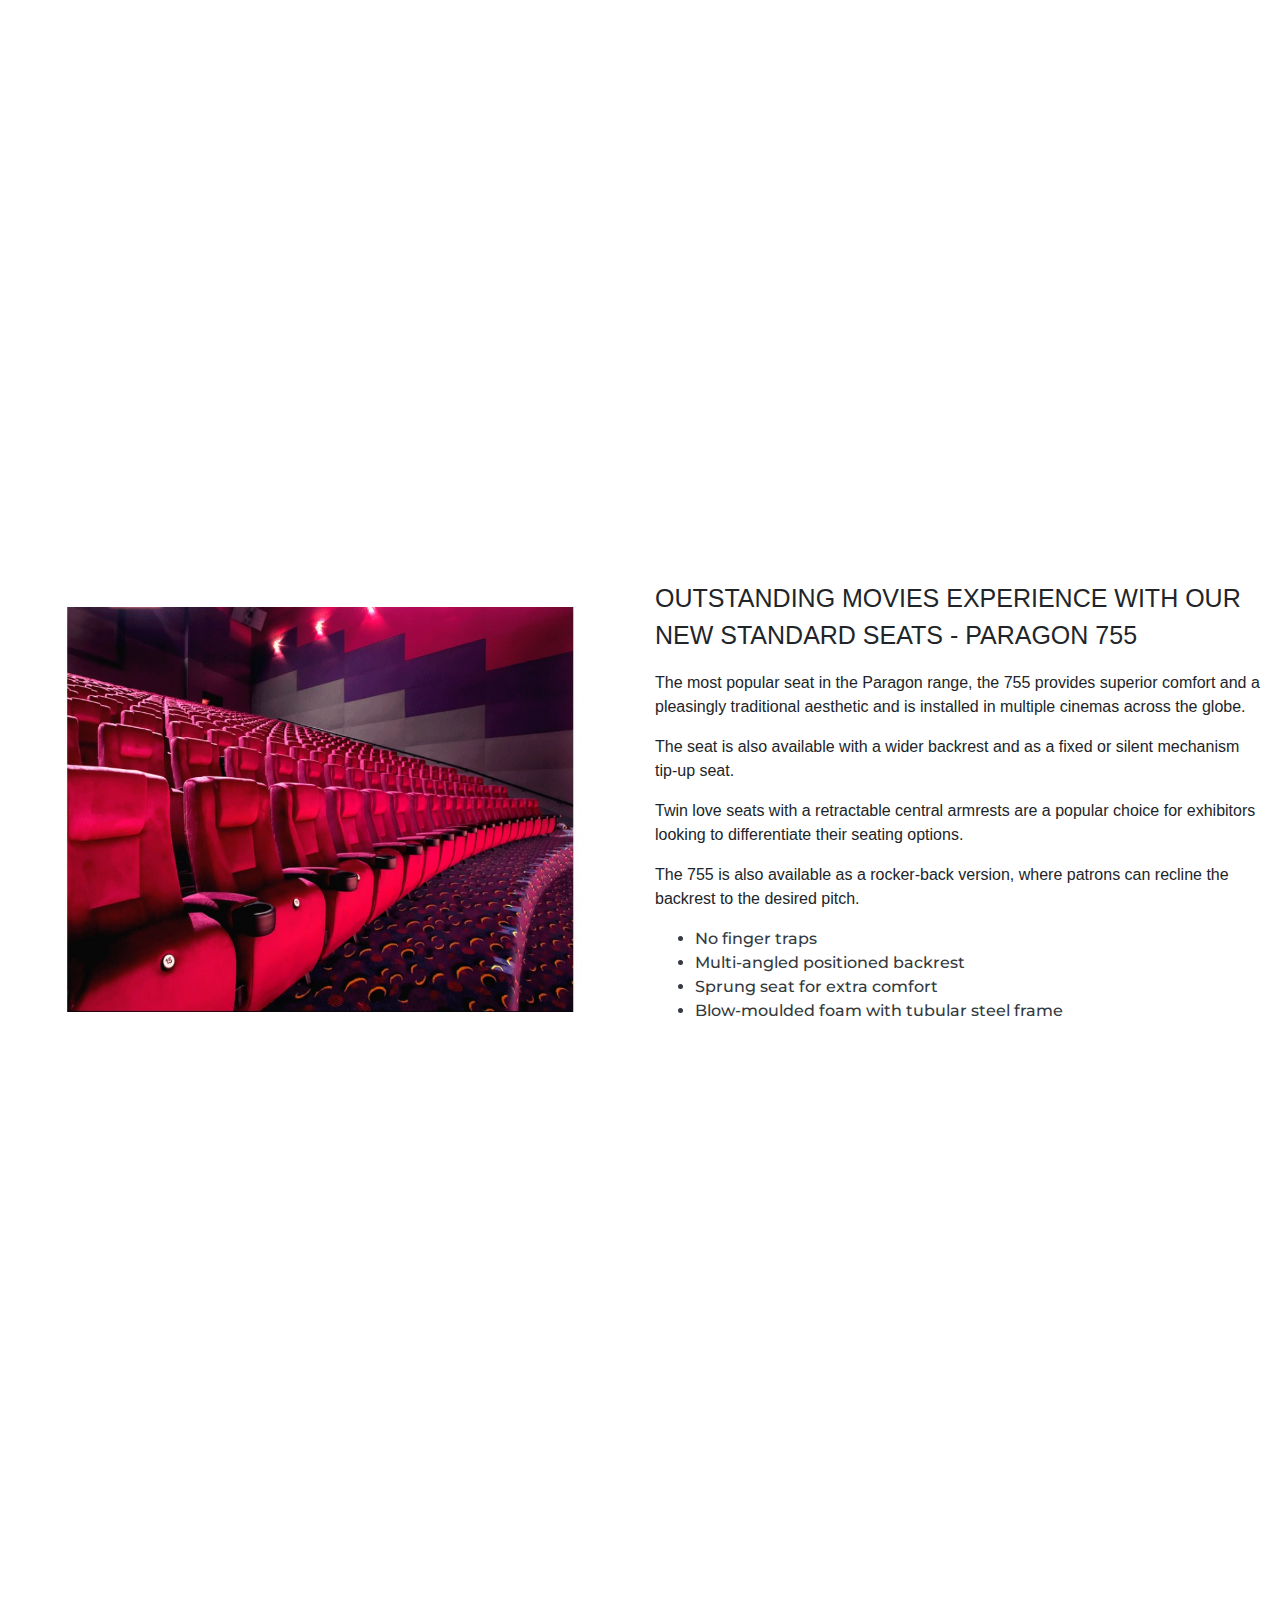
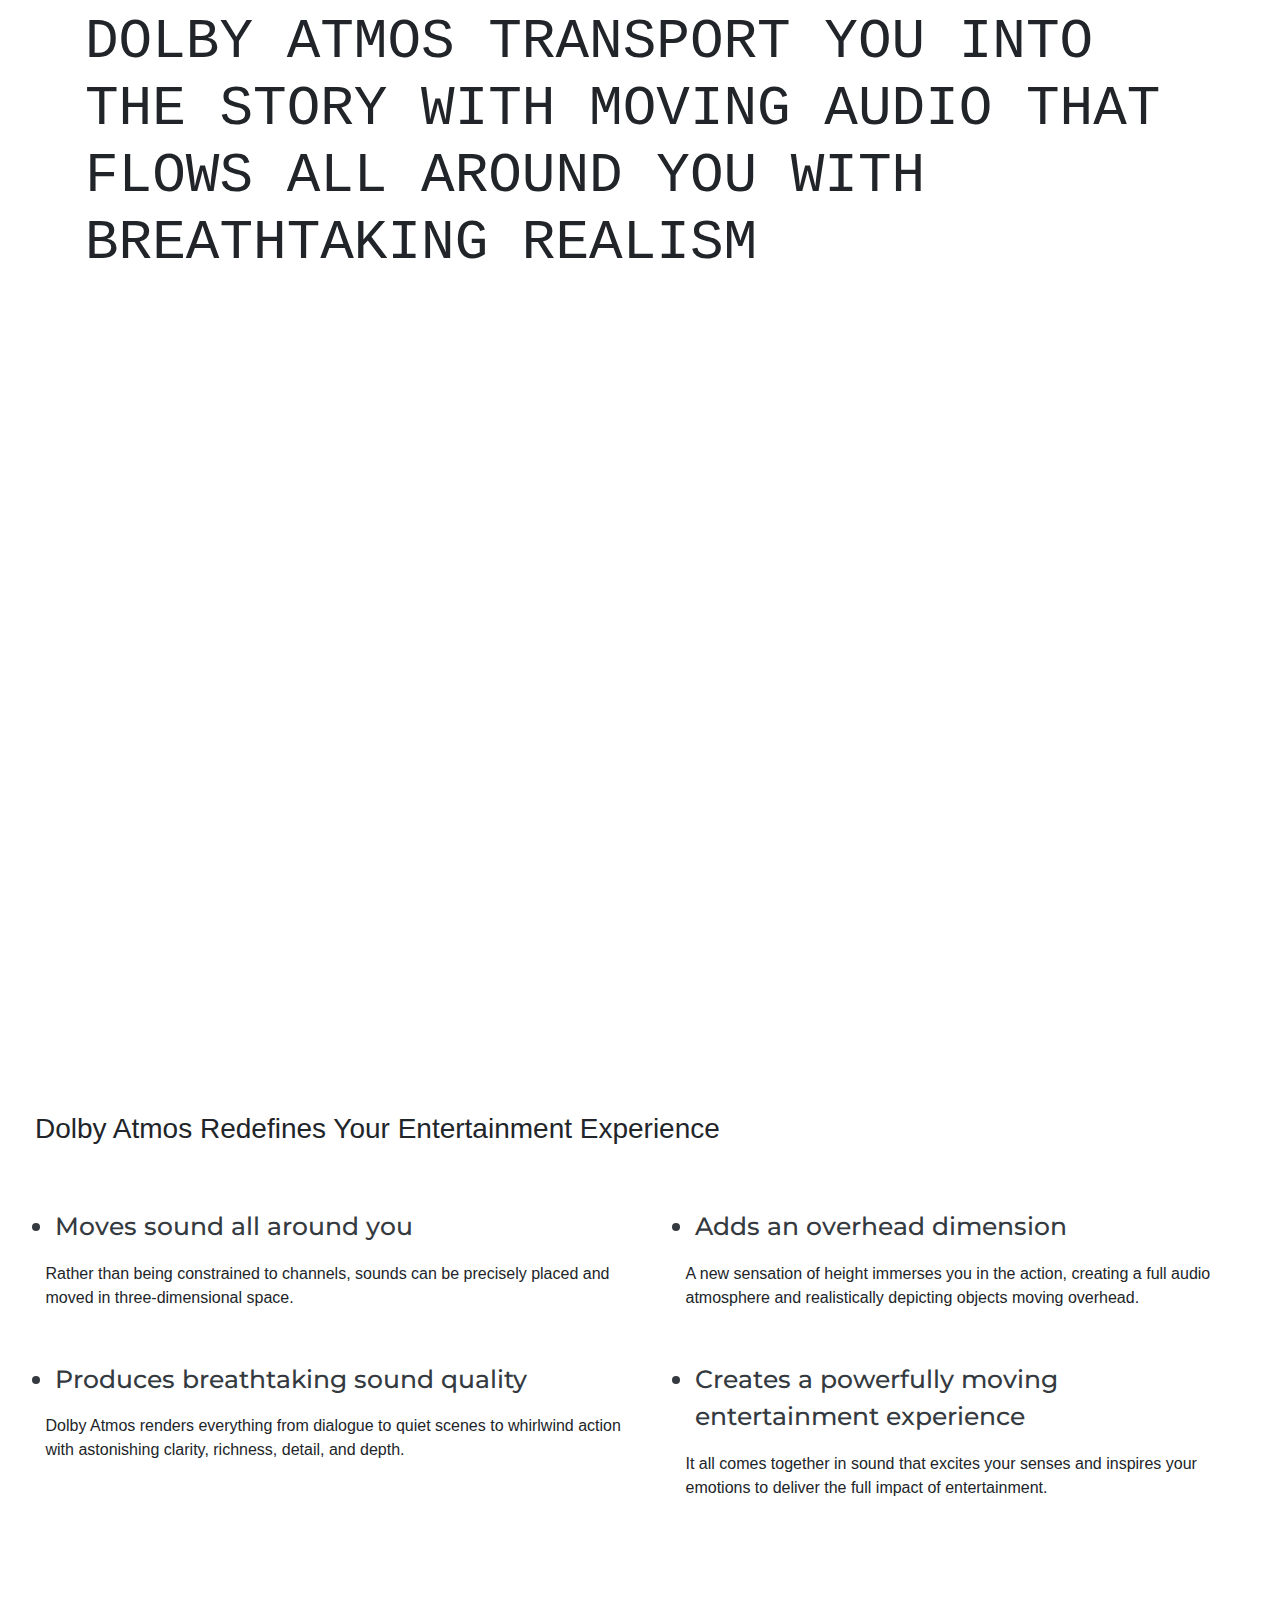
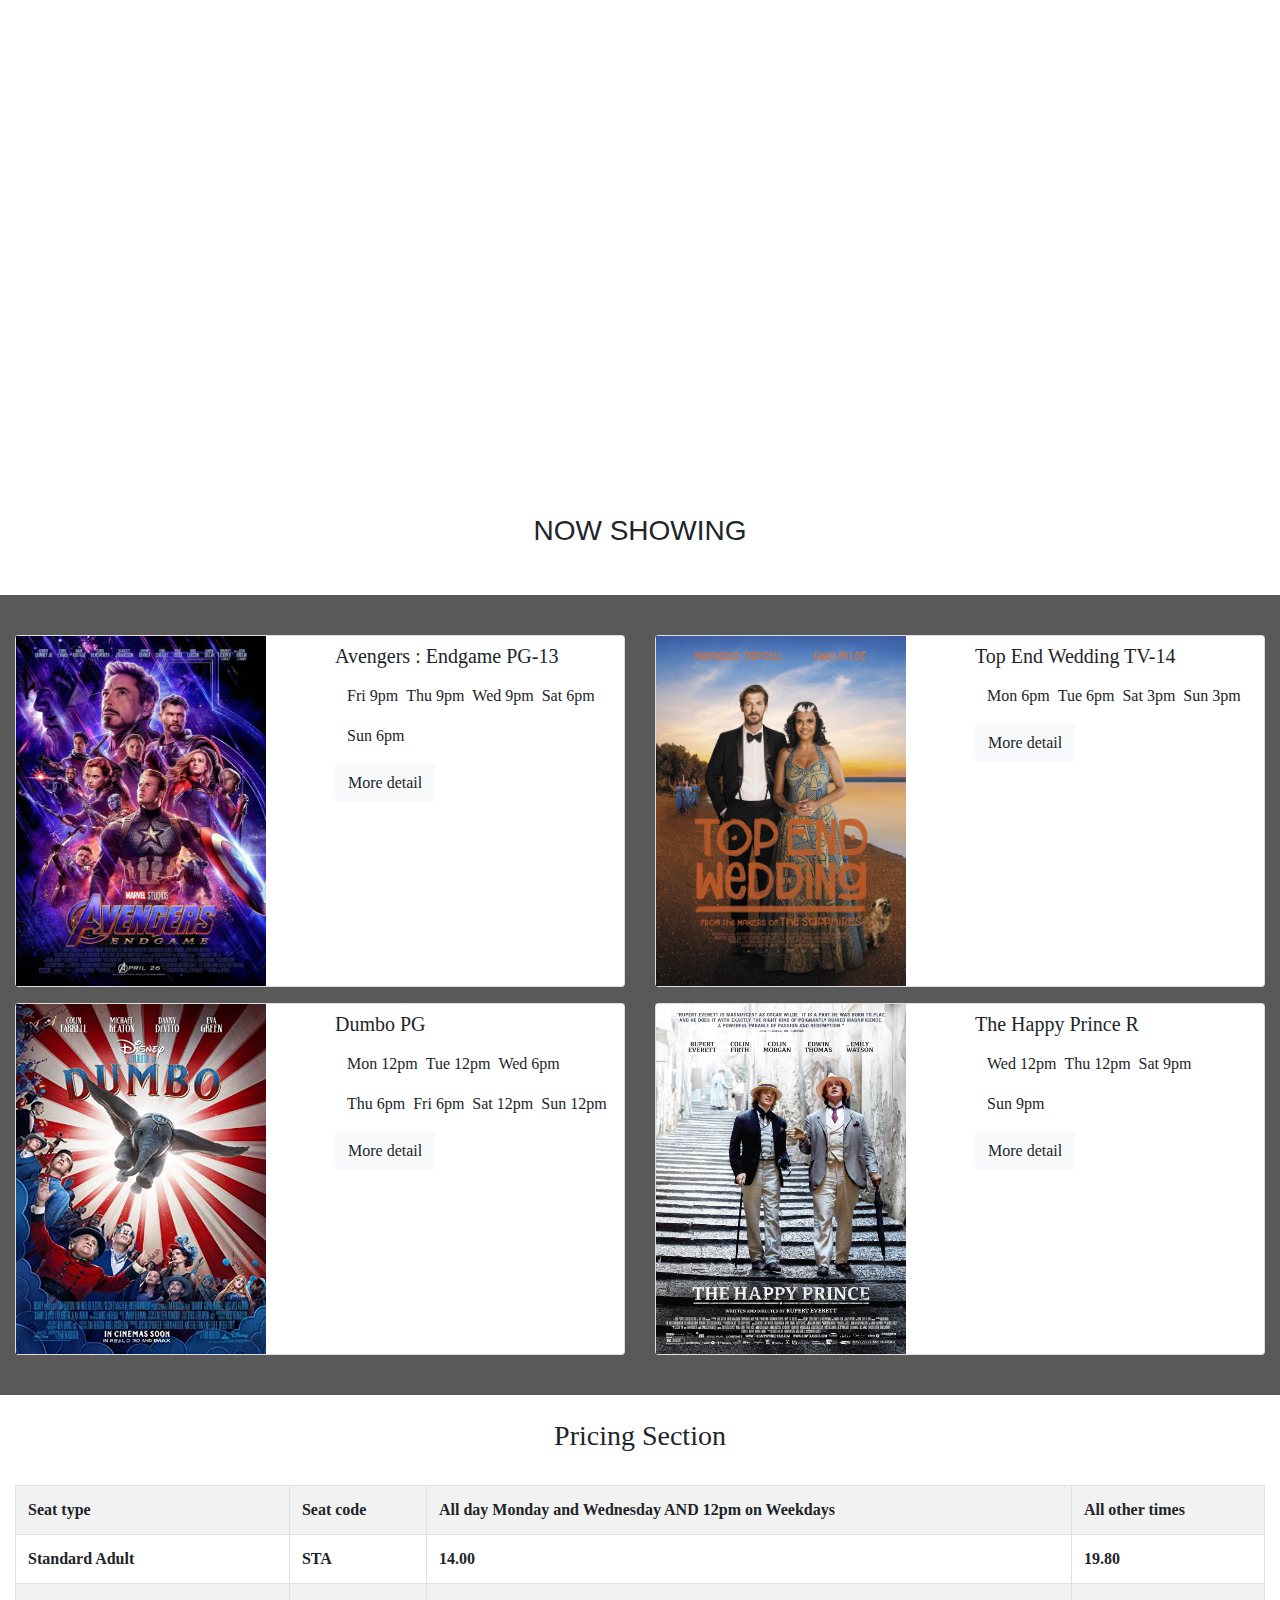
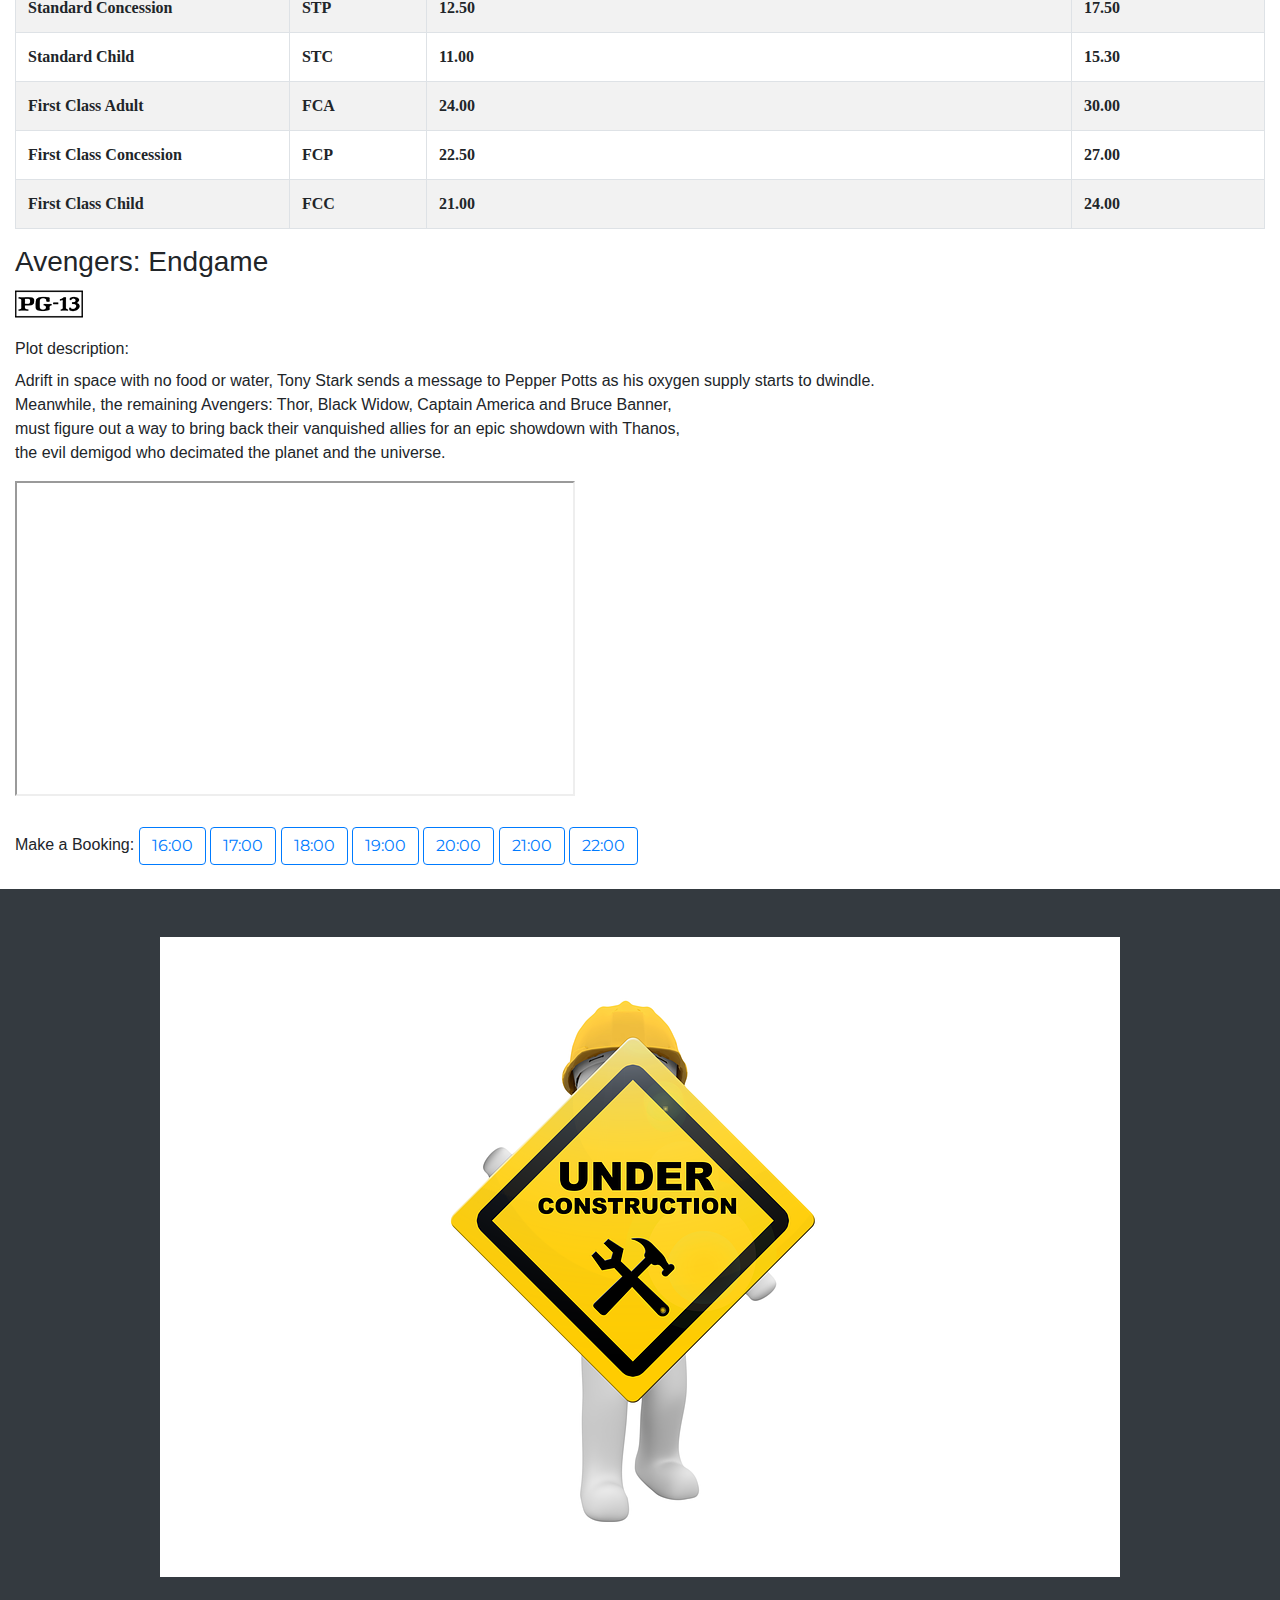
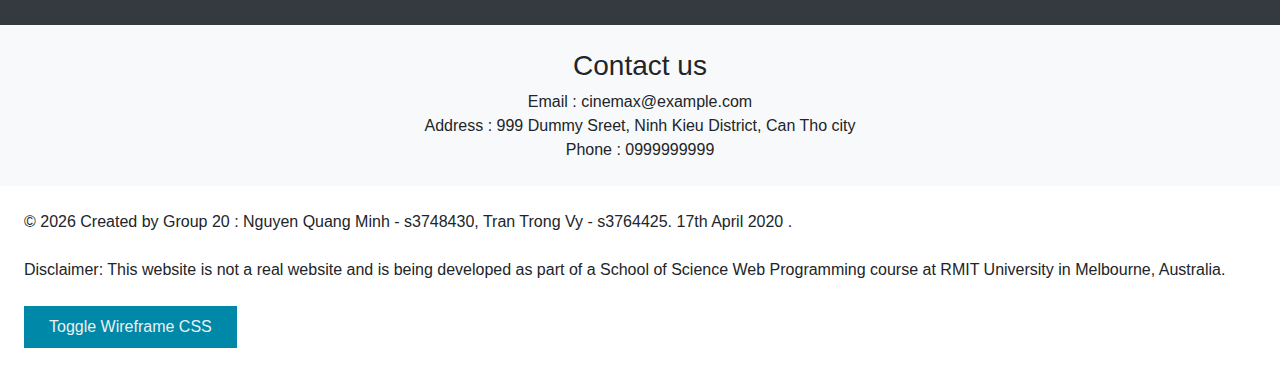
==== commit 077a5b25: "adjust layout for 'Now Showing'" ====
--- a/a2/index.html
+++ b/a2/index.html
@@ -215,104 +215,99 @@
     <h3 class="text-center my-5"> NOW SHOWING</h3>
 
     <article style="font-family: 'Times New Roman', Times, serif; background-color: #595959;" id="nowshowing">
-      <div class="container-flui py-4">
+      <div class="container-fluid py-4">
         <div class="row">
           <div class="col-sm-6">
+
             <!--Endgame poster-->
-            <div class="card">
+            <div class="card my-3">
               <div class="row">
                 <div class="col-sm">
-                  <img style="width: 250px;" src="endgame.jpg" alt="">
-                </div>
-                <div class="col-sm">
-                  <h1 style="font-size: 20px;">Avengers : Endgame PG-13</h1>
-                  <h1 style="font-size: 20px;">Wed 9PM</h1>
-                  <h1 style="font-size: 20px;">Thu 9pm</h1>
-                  <h1 style="font-size: 20px;">Fri 9pm</h1>
-                  <h1 style="font-size: 20px;">Sat 6pm</h1>
-                  <h1 style="font-size: 20px;">Sun 6pm</h1>
-
+                  <img style="width: 250px; height: 350px;" src="endgame.jpg" alt="">
+                </div>
+                <div class="col-sm py-2">
+                  <h5>Avengers : Endgame PG-13</h5>
+                  <div class="d-flex flex-wrap px-2 mt-3">
+                  <p class="mx-1">Fri 9pm</p>
+                  <p class="mx-1">Thu 9pm</p>
+                  <p class="mx-1">Wed 9pm</p>
+                  <p class="mx-1">Sat 6pm</p>
+                  <p class="mx-1">Sun 6pm</p>
+                </div>
                   <button type="button" class="btn btn-light">More detail</button>
                 </div>
               </div>
             </div>
-              <!--Dumbo poster-->
-
-          <div class="card">
-                <div class="row">
-                  <div class="col-sm">
-                    <img style="width: 250px;" src="dumbo.jpg" alt="">
-                  </div>
-                  <div class="col-sm">
-                    <h1 style="font-size: 20px;">Dumbo PG</h1>
-                    <h1 style="font-size: 20px;">Mon 12pm</h1>
-                    <h1 style="font-size: 20px;">Tue 12pm</h1>
-                    <h1 style="font-size: 20px;">Wed 6pm</h1>
-                    <h1 style="font-size: 20px;">Thu 6pm</h1>
-                    <h1 style="font-size: 20px;">Fri 6pm</h1>
-                    <h1 style="font-size: 20px;">Sat 12pm</h1>
-                    <h1 style="font-size: 20px;">Sun 12pm</h1>
-
-                    <button type="button" class="btn btn-light">More detail</button>
-                  </div>
-                </div>
-              </div>
-          </div>
-
-          <div class="col-sm-6">
-            <!--Top End Wedding poster-->
-            <div class="card">
+          
+            <!--Dumbo poster-->
+            <div class="card my-3">
               <div class="row">
                 <div class="col-sm">
-                  <img style="width: 250px;" src="topend.jpg" alt="">
-                </div>
-                <div class="col-sm">
-                  <h1 style="font-size: 20px;">Top End Wedding TV-14</h1>
-                  <h1 style="font-size: 20px;">Mon 6pm</h1>
-                  <h1 style="font-size: 20px;">Tue 6pm</h1>
-                  <h1 style="font-size: 20px;">Sat 3pm</h1>
-                  <h1 style="font-size: 20px;">Sun 3pm</h1>
-
+                  <img style="width: 250px; height: 350px;" src="dumbo.jpg" alt="">
+                </div>
+                <div class="col-sm py-2">
+                  <h5>Dumbo PG</h5>
+                  <div class="d-flex flex-wrap px-2 mt-3">
+                  <p class="mx-1">Mon 12pm</p>
+                  <p class="mx-1">Tue 12pm</p>
+                  <p class="mx-1">Wed 6pm</p>
+                  <p class="mx-1">Thu 6pm</p>
+                  <p class="mx-1">Fri 6pm</p>
+                  <p class="mx-1">Sat 12pm</p>
+                  <p class="mx-1">Sun 12pm</p>
+                </div>
                   <button type="button" class="btn btn-light">More detail</button>
                 </div>
               </div>
             </div>
-
-            <!--The Happy Prince Poster-->
-
-            <div class="card">
+          
+          </div>
+          <div class="col-sm-6">
+            <!--Top End Wedding poster-->
+            <div class="card my-3">
               <div class="row">
                 <div class="col-sm">
-                  <img style="width: 250px;" src="happyprince.jpg" alt="">
-                </div>
-                <div class="col-sm">
-                  <h1 style="font-size: 20px;">The Happy Prince R</h1>
-                  <h1 style="font-size: 20px;">Wed 12pm</h1>
-                  <h1 style="font-size: 20px;">Thu 12pm</h1>
-                  <h1 style="font-size: 20px;">Sat 9pm</h1>
-                  <h1 style="font-size: 20px;">Sun 9pm</h1>
-
+                  <img style="width: 250px; height: 350px;" src="topend.jpg" alt="">
+                </div>
+                <div class="col-sm py-2">
+                  <h5>Top End Wedding TV-14</h5>
+                  <div class="d-flex flex-wrap px-2 mt-3">
+                  <p class="mx-1">Mon 6pm</p>
+                  <p class="mx-1">Tue 6pm</p>
+                  <p class="mx-1">Sat 3pm</p>
+                  <p class="mx-1">Sun 3pm</p>
+                </div>
                   <button type="button" class="btn btn-light">More detail</button>
                 </div>
               </div>
             </div>
+
+            <!--The Happy Prince Poster-->
+            <div class="card my-3">
+              <div class="row">
+                <div class="col-sm">
+                  <img style="width: 250px; height: 350px;" src="happyprince.jpg" alt="">
+                </div>
+                <div class="col-sm py-2">
+                  <h5>The Happy Prince R</h5>
+                  <div class="d-flex flex-wrap px-2 mt-3">
+                  <p class="mx-1">Wed 12pm</p>
+                  <p class="mx-1">Thu 12pm</p>
+                  <p class="mx-1">Sat 9pm</p>
+                  <p class="mx-1">Sun 9pm</p>
+                </div>
+                  <button type="button" class="btn btn-light">More detail</button>
+                </div>
+              </div>
+            </div>
           </div>
         </div>
       </div>
     </article>
     <!--Price section-->
 
-    <article id="prices" style="font-family: Georgia, 'Times New Roman', Times, serif;" s>
-
-      <div class="container-fluid">
-        <div class="row">
-          <div class="col-md-12" style="height: 100px;">
-            <h3 style="text-align: center; padding: 25px; font-size: 40px;"> Pricing Section</h3>
-          </div>
-        </div>
-      </div>
-
-
+    <article id="prices" style="font-family: Georgia, 'Times New Roman', Times, serif;">  
+      <h3 class="text-center py-4"> Pricing Section</h3>
       <div class="col-sm">
         <table class="table table-bordered table-striped">
           <tr>
@@ -366,15 +361,11 @@
         </table>
       </div>
     </article>
-    <div class="synopsis">
-      <div class="movie-name-responsive">
-        <h1>Avengers: Endgame</h1>
-      </div>
-      <div>
-        <img src='rating-pg-13.png' style="width:68px" alt='rating' />
-      </div>
+    <div class="container-fluid">
+      <h3>Avengers: Endgame</h3>
+      <img src='rating-pg-13.png' style="width:68px" alt='rating' />
     </div>
-    <section>
+    <section class="container-fluid mt-3">
       <div class="plot-description">
         <article>
           <p>
@@ -387,25 +378,23 @@
           </p>
         </article>
       </div>
-      <div>
         <iframe width="560" height="315" src="https://www.youtube.com/embed/TcMBFSGVi1c"
           allow="accelerometer; autoplay; encrypted-media; gyroscope; picture-in-picture" allowfullscreen></iframe>
-      </div>
-      <div>
+      <div class="my-4">
         <label> Make a Booking:</label>
-        <a href=" " class="btn btn-outline-primary">16:00</a>
-        <a href=" " class="btn btn-outline-primary">17:00</a>
-        <a href=" " class="btn btn-outline-primary">18:00</a>
-        <a href=" " class="btn btn-outline-primary">19:00</a>
-        <a href=" " class="btn btn-outline-primary">20:00</a>
-        <a href=" " class="btn btn-outline-primary">21:00</a>
-        <a href=" " class="btn btn-outline-primary">22:00</a>
+        <a href="#" class="btn btn-outline-primary">16:00</a>
+        <a href="#" class="btn btn-outline-primary">17:00</a>
+        <a href="#" class="btn btn-outline-primary">18:00</a>
+        <a href="#" class="btn btn-outline-primary">19:00</a>
+        <a href="#" class="btn btn-outline-primary">20:00</a>
+        <a href="#" class="btn btn-outline-primary">21:00</a>
+        <a href="#" class="btn btn-outline-primary">22:00</a>
       </div>
     </section>
 
     <!--Under construction image-->
     <article>
-      <div class="d-flex justify-content-center" style="background-color: black;">
+      <div class="d-flex justify-content-center py-5 bg-dark">
         <img src="maintenance-2422173_960_720.png" alt="construction panel">
       </div>
     </article>
@@ -413,7 +402,7 @@
 
   <footer>
 
-    <div style="display: block; background-color: #c8c8c8; text-align: center;">
+    <div class="d-block text-center py-4 bg-light">
     <h3>Contact us</h3>
     <div>
       Email : cinemax@example.com
@@ -421,14 +410,14 @@
     <div>Address : 999 Dummy Sreet, Ninh Kieu District, Can Tho city</div>
     <div>Phone : 0999999999</div>
     </div>
-    <div>&copy;
+    <div class="p-4">&copy;
       <script>
         document.write(new Date().getFullYear());
       </script> Created by Group 20 : Nguyen Quang Minh - s3748430, Tran Trong Vy - s3764425. 17th April 2020
       <?= date ("Y F d  H:i", filemtime($_SERVER['SCRIPT_FILENAME'])); ?>.</div>
-    <div>Disclaimer: This website is not a real website and is being developed as part of a School of Science Web
+    <div class="px-4">Disclaimer: This website is not a real website and is being developed as part of a School of Science Web
       Programming course at RMIT University in Melbourne, Australia.</div>
-    <div><button id='toggleWireframeCSS' onclick='toggleWireframe()'>Toggle Wireframe CSS</button></div>
+    <div class="p-4"><button id='toggleWireframeCSS' onclick='toggleWireframe()'>Toggle Wireframe CSS</button></div>
   </footer>
   <script src="https://ajax.googleapis.com/ajax/libs/jquery/3.4.1/jquery.min.js"></script>
   <script src="https://cdnjs.cloudflare.com/ajax/libs/popper.js/1.16.0/umd/popper.min.js"></script>
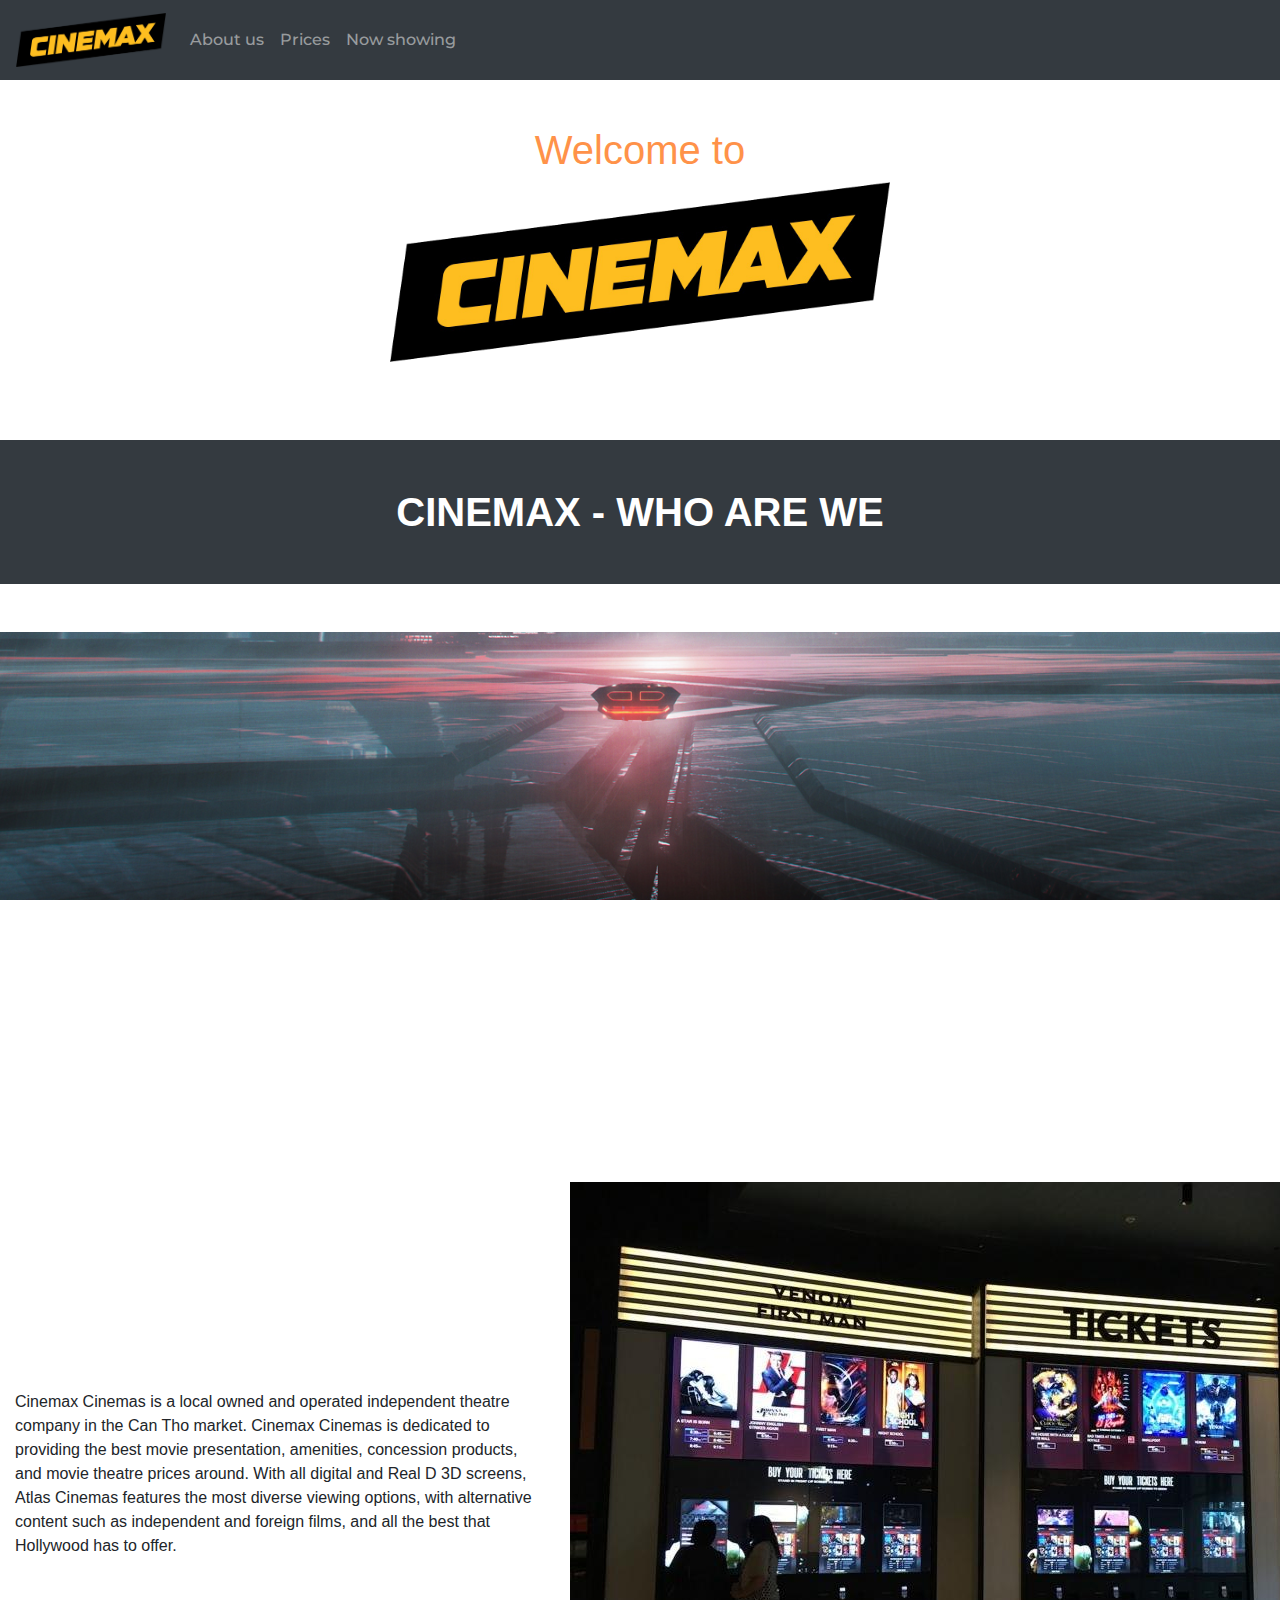
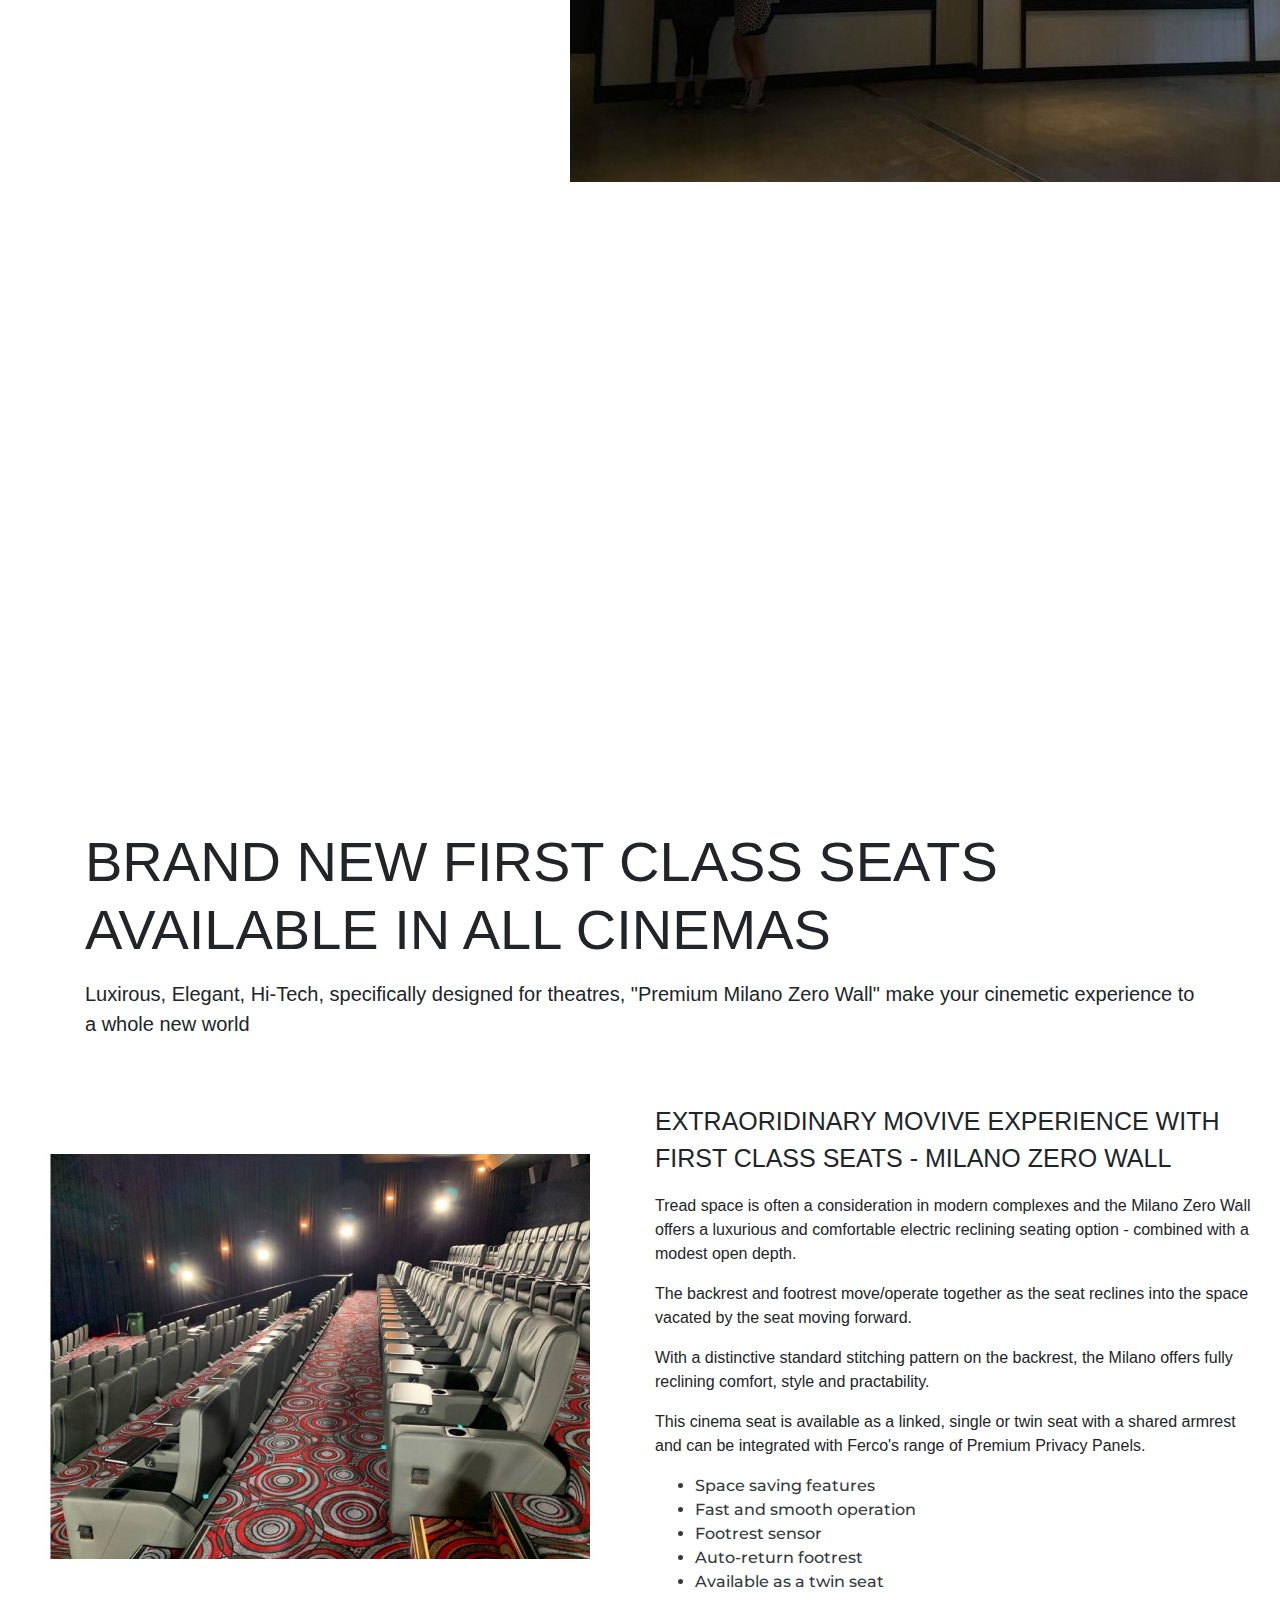
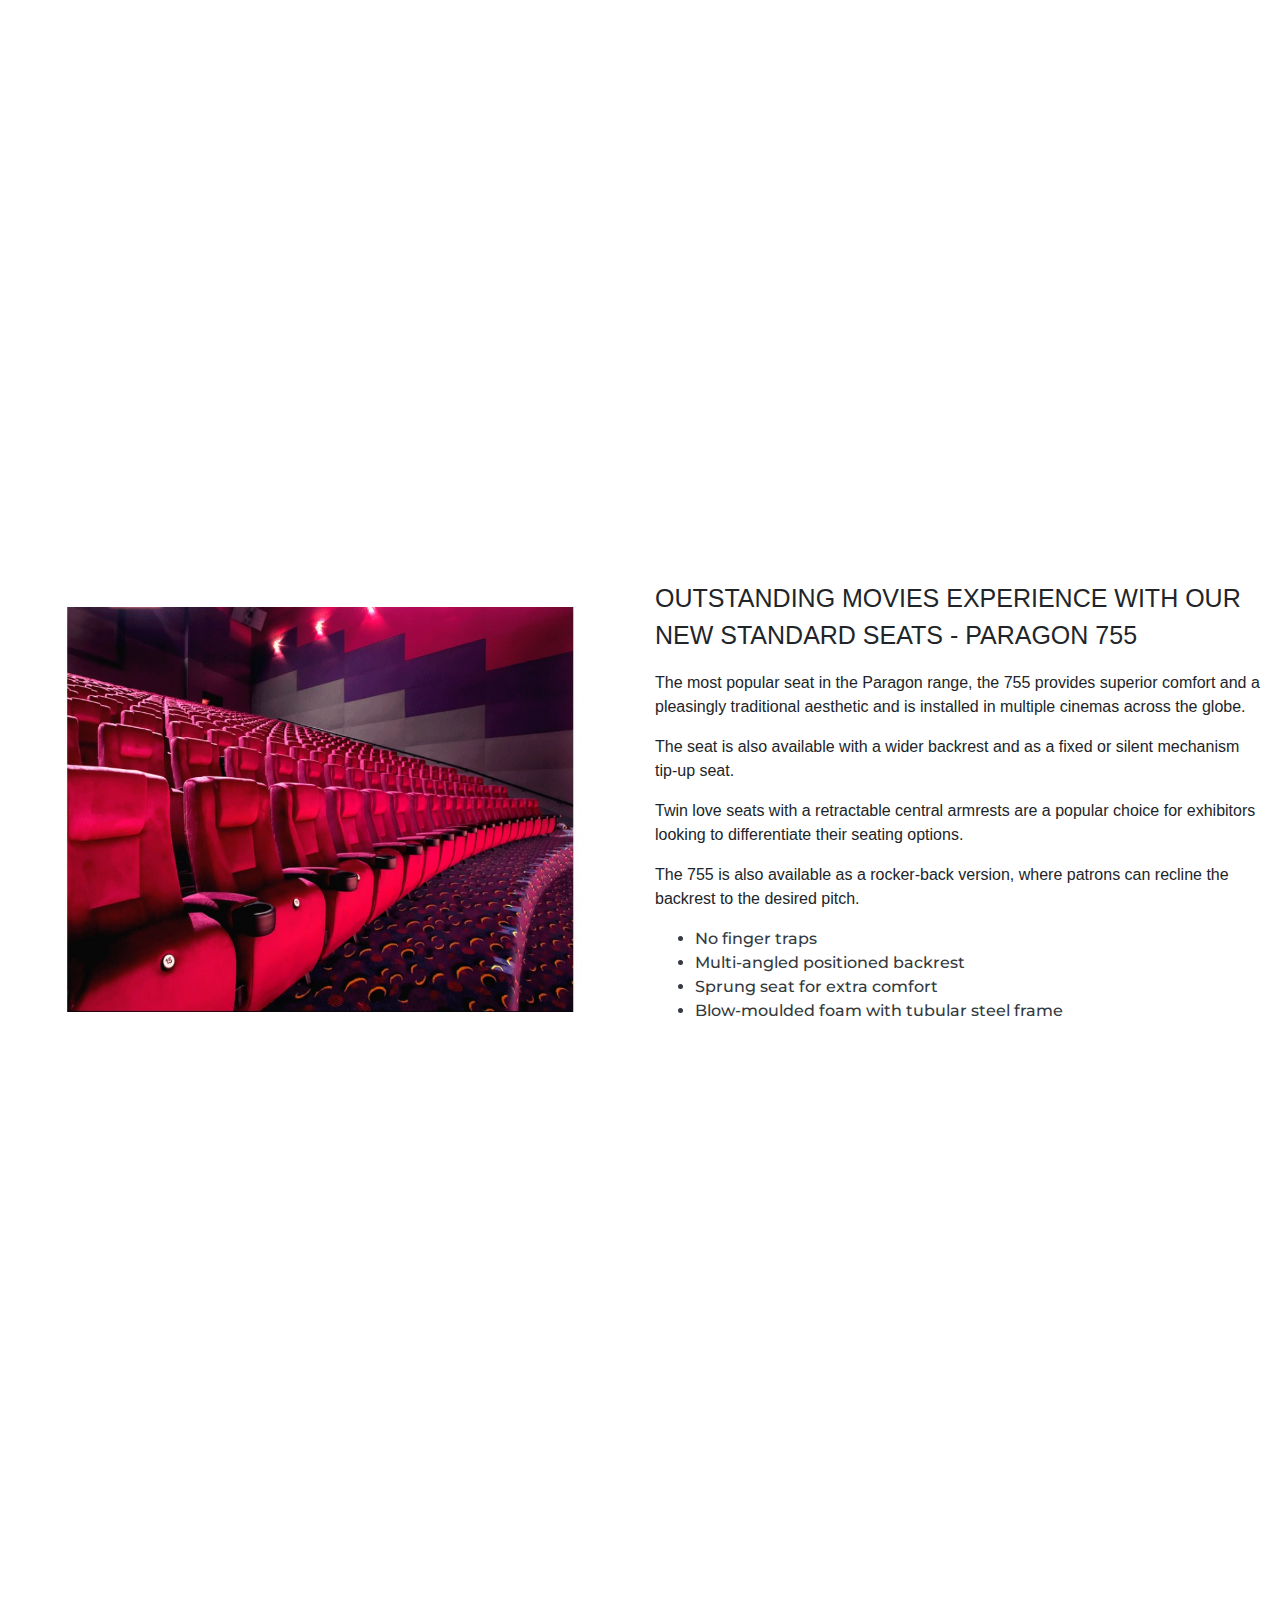
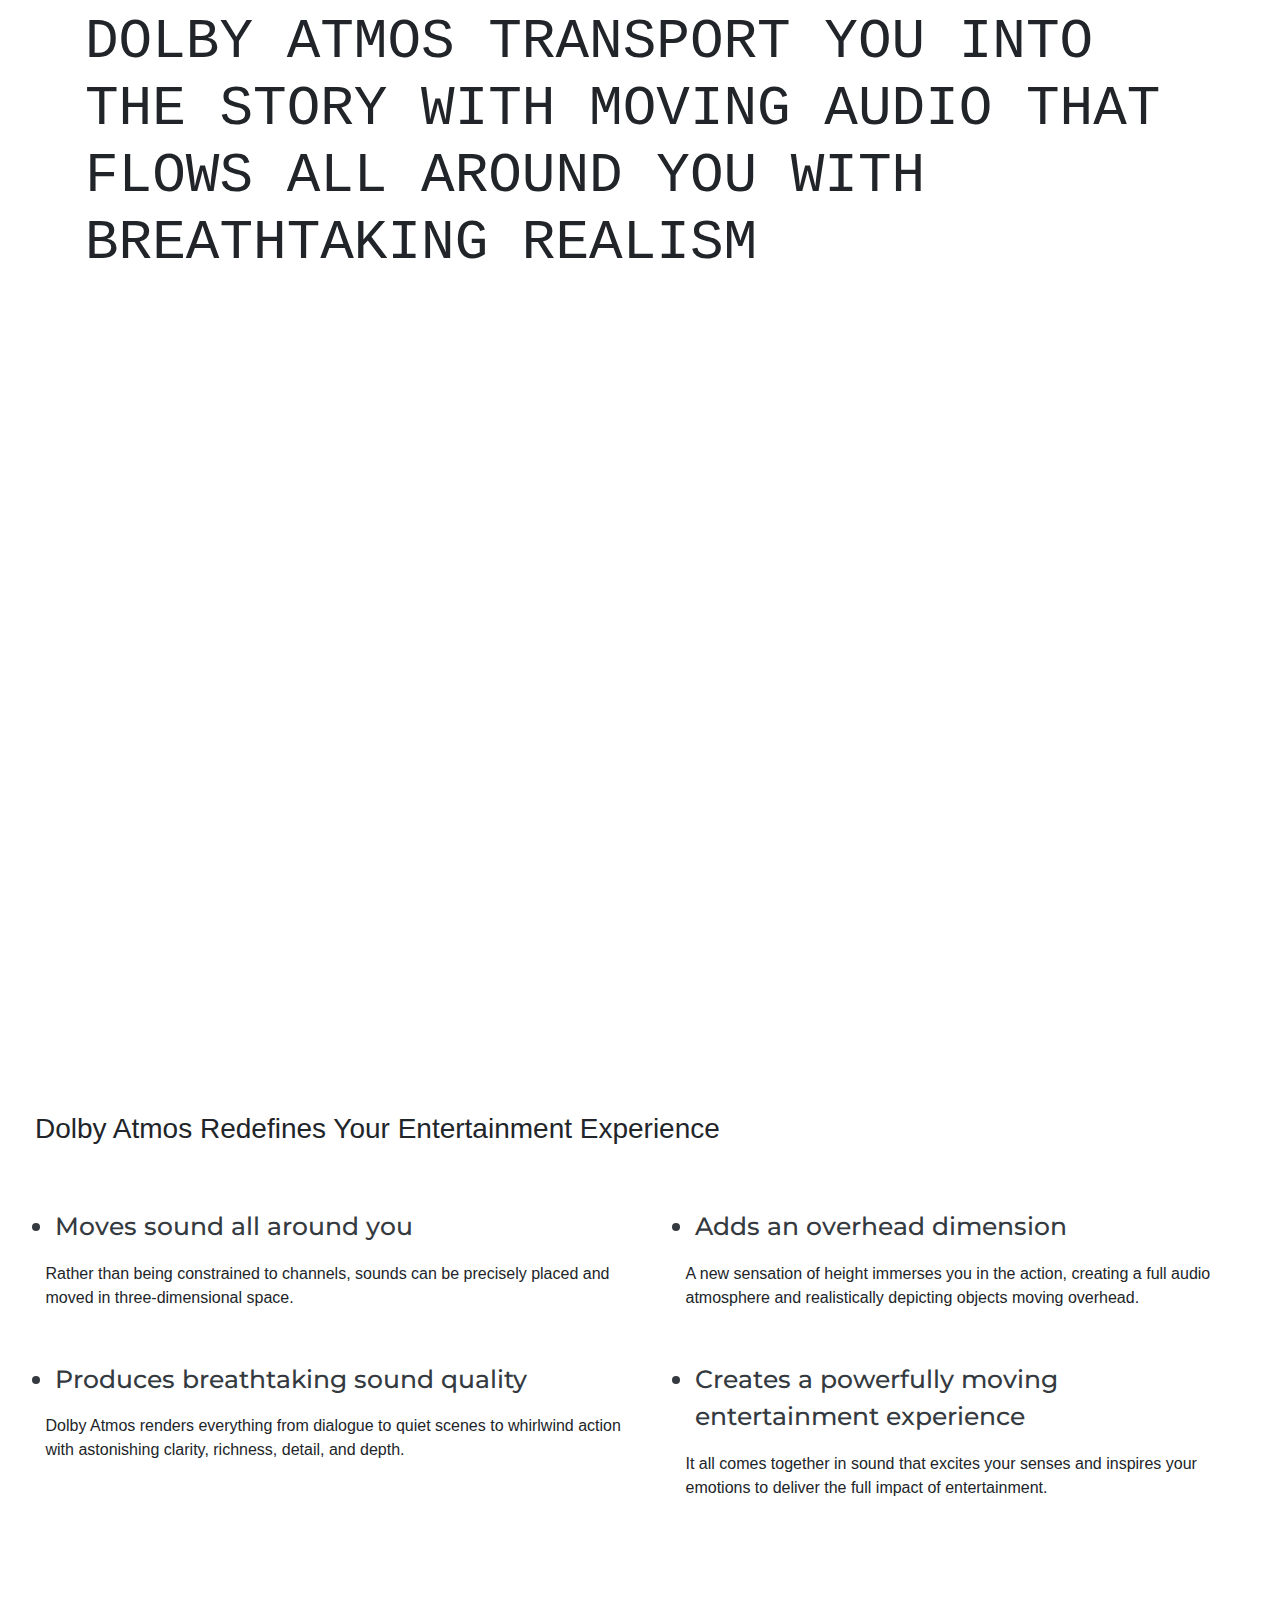
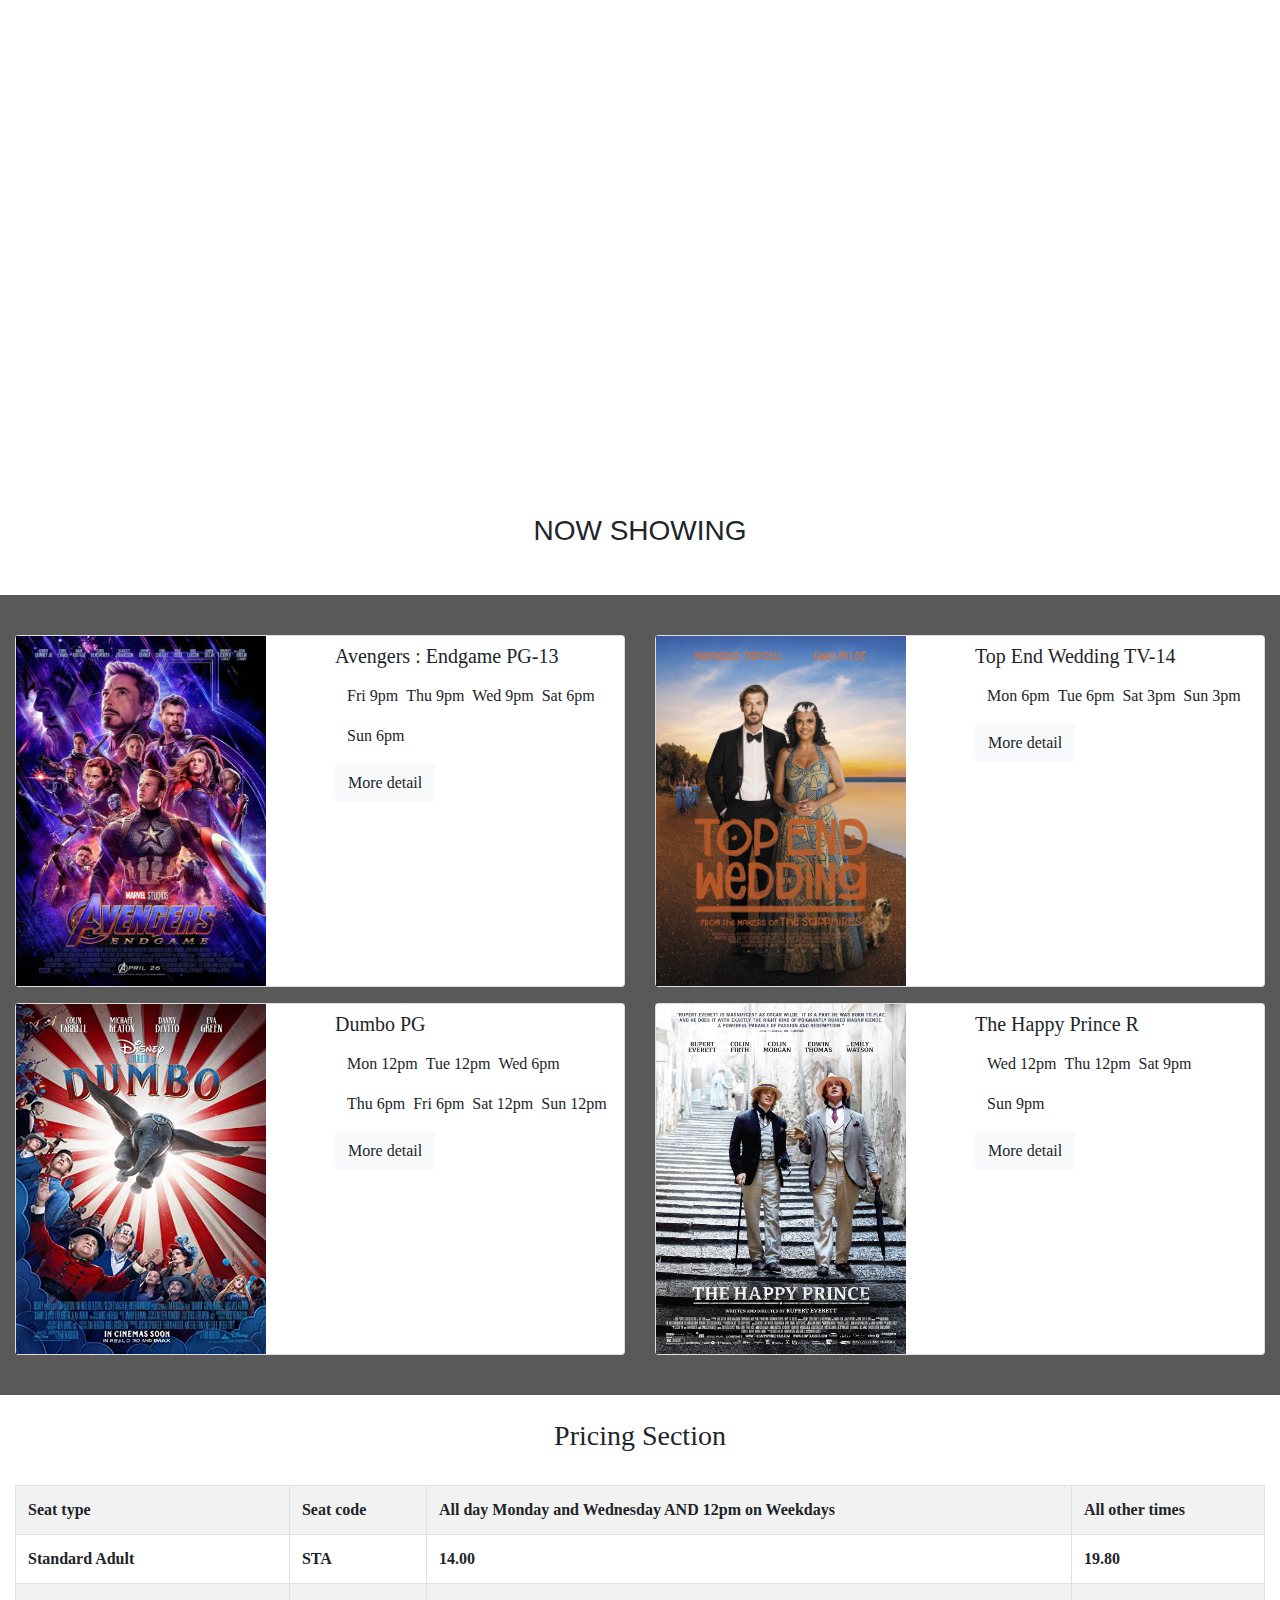
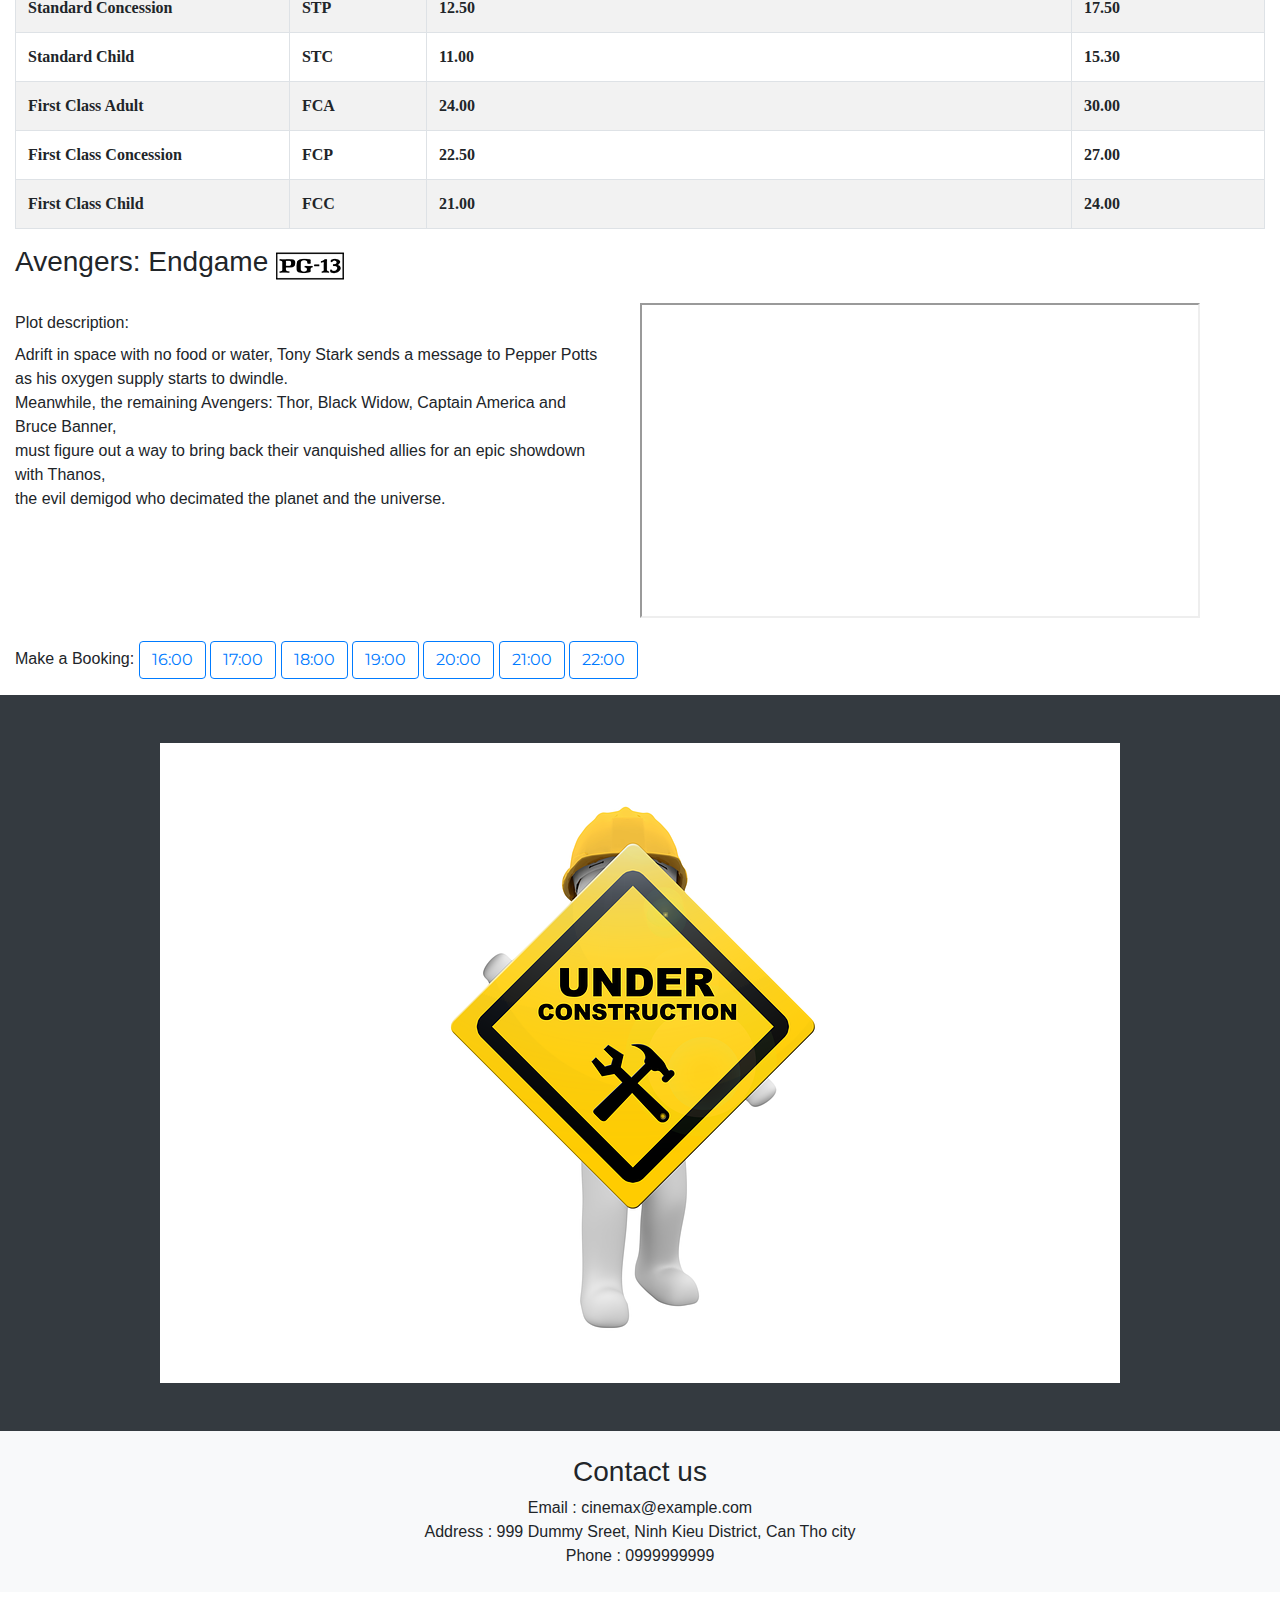
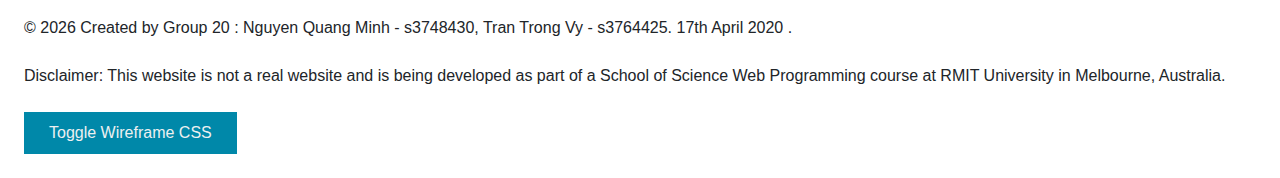
==== commit 66158031: "change design 'Synopsis'" ====
--- a/a2/index.html
+++ b/a2/index.html
@@ -361,12 +361,14 @@
         </table>
       </div>
     </article>
-    <div class="container-fluid">
+    <div class="container-fluid d-flex align-items-center">
       <h3>Avengers: Endgame</h3>
+      <div class="ml-2">
       <img src='rating-pg-13.png' style="width:68px" alt='rating' />
     </div>
-    <section class="container-fluid mt-3">
-      <div class="plot-description">
+    </div>
+    <section class="container-fluid mt-3 row">
+      <div class="plot-description col-md-6 py-2">
         <article>
           <p>
             <label>Plot description:</label>
@@ -377,21 +379,27 @@
             <br>the evil demigod who decimated the planet and the universe.
           </p>
         </article>
-      </div>
+      
+      </div>
+      <div class="col-md-6">
         <iframe width="560" height="315" src="https://www.youtube.com/embed/TcMBFSGVi1c"
           allow="accelerometer; autoplay; encrypted-media; gyroscope; picture-in-picture" allowfullscreen></iframe>
-      <div class="my-4">
-        <label> Make a Booking:</label>
-        <a href="#" class="btn btn-outline-primary">16:00</a>
-        <a href="#" class="btn btn-outline-primary">17:00</a>
-        <a href="#" class="btn btn-outline-primary">18:00</a>
-        <a href="#" class="btn btn-outline-primary">19:00</a>
-        <a href="#" class="btn btn-outline-primary">20:00</a>
-        <a href="#" class="btn btn-outline-primary">21:00</a>
-        <a href="#" class="btn btn-outline-primary">22:00</a>
+       
+          <div>
+      
+      </div>
       </div>
     </section>
-
+    <div class="container-fluid py-3">
+    <label> Make a Booking:</label>
+    <a href="#" class="btn btn-outline-primary">16:00</a>
+    <a href="#" class="btn btn-outline-primary">17:00</a>
+    <a href="#" class="btn btn-outline-primary">18:00</a>
+    <a href="#" class="btn btn-outline-primary">19:00</a>
+    <a href="#" class="btn btn-outline-primary">20:00</a>
+    <a href="#" class="btn btn-outline-primary">21:00</a>
+    <a href="#" class="btn btn-outline-primary">22:00</a>
+  </div>
     <!--Under construction image-->
     <article>
       <div class="d-flex justify-content-center py-5 bg-dark">
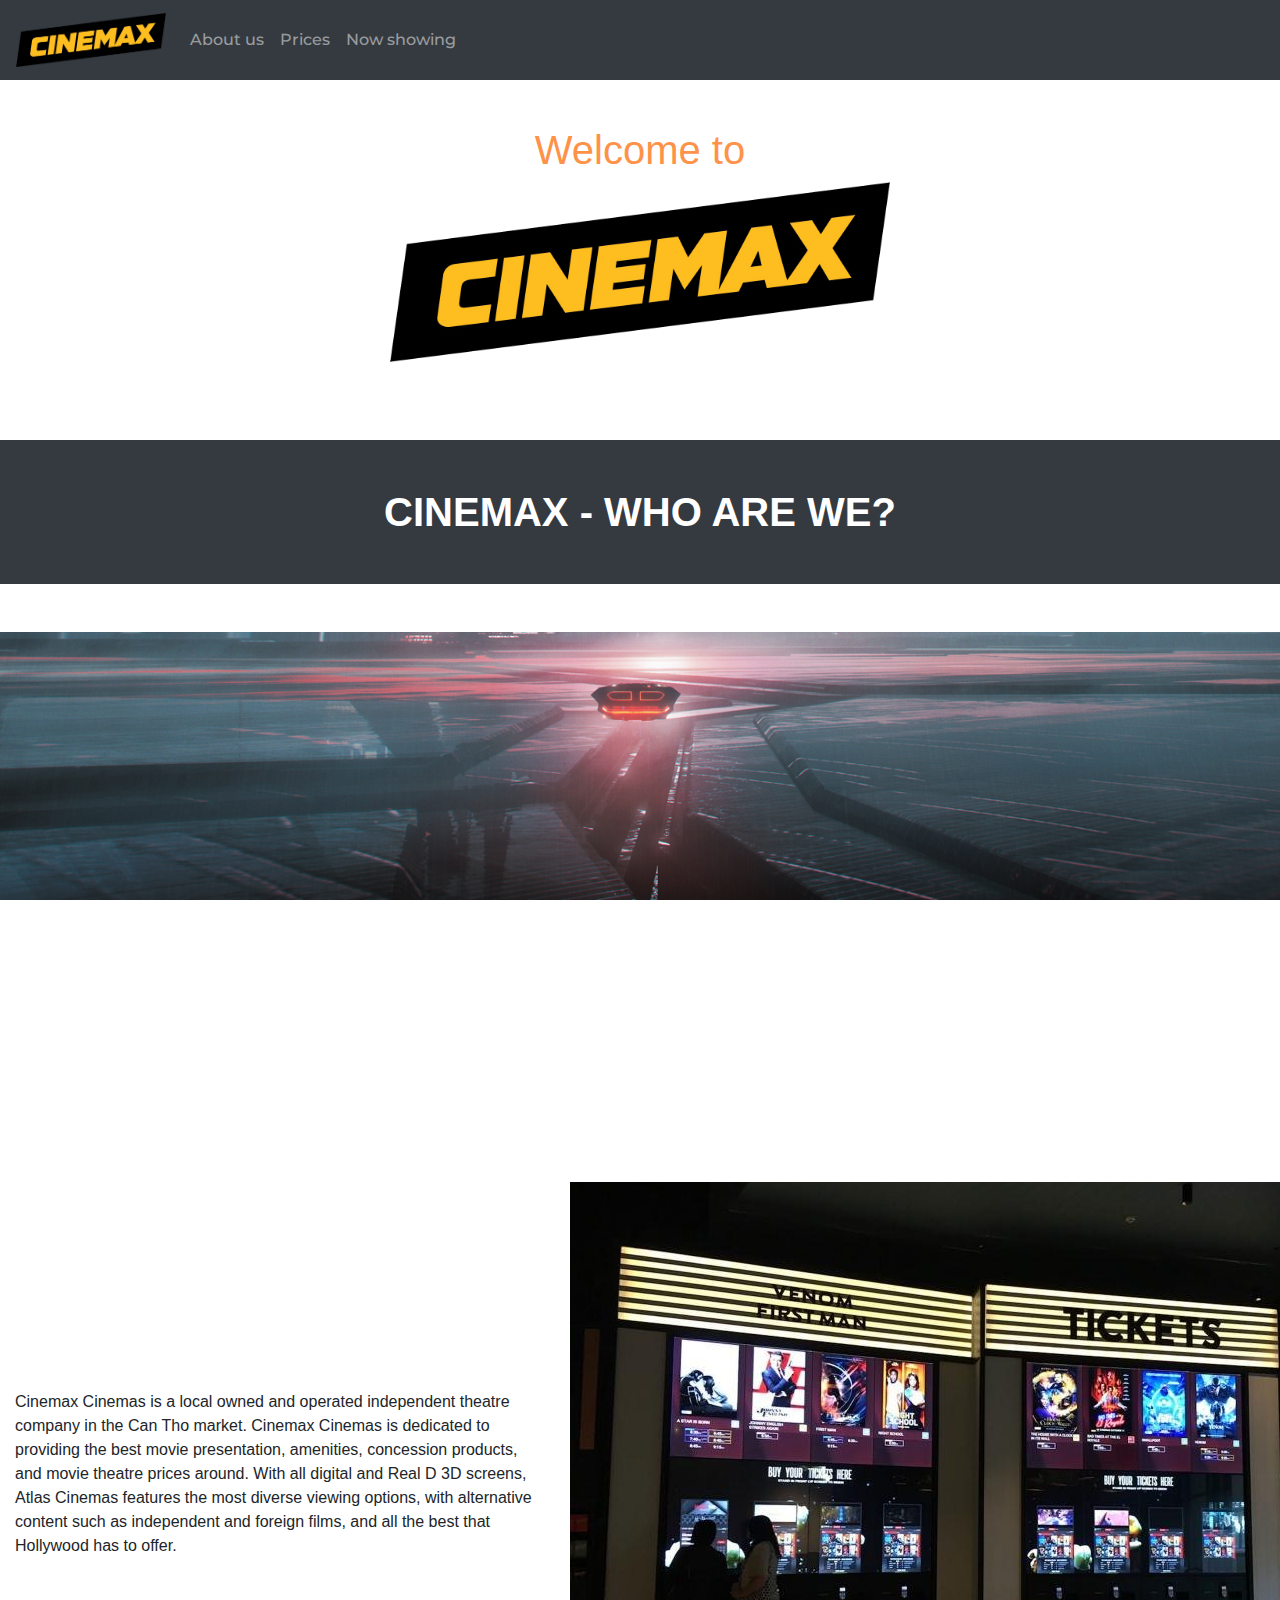
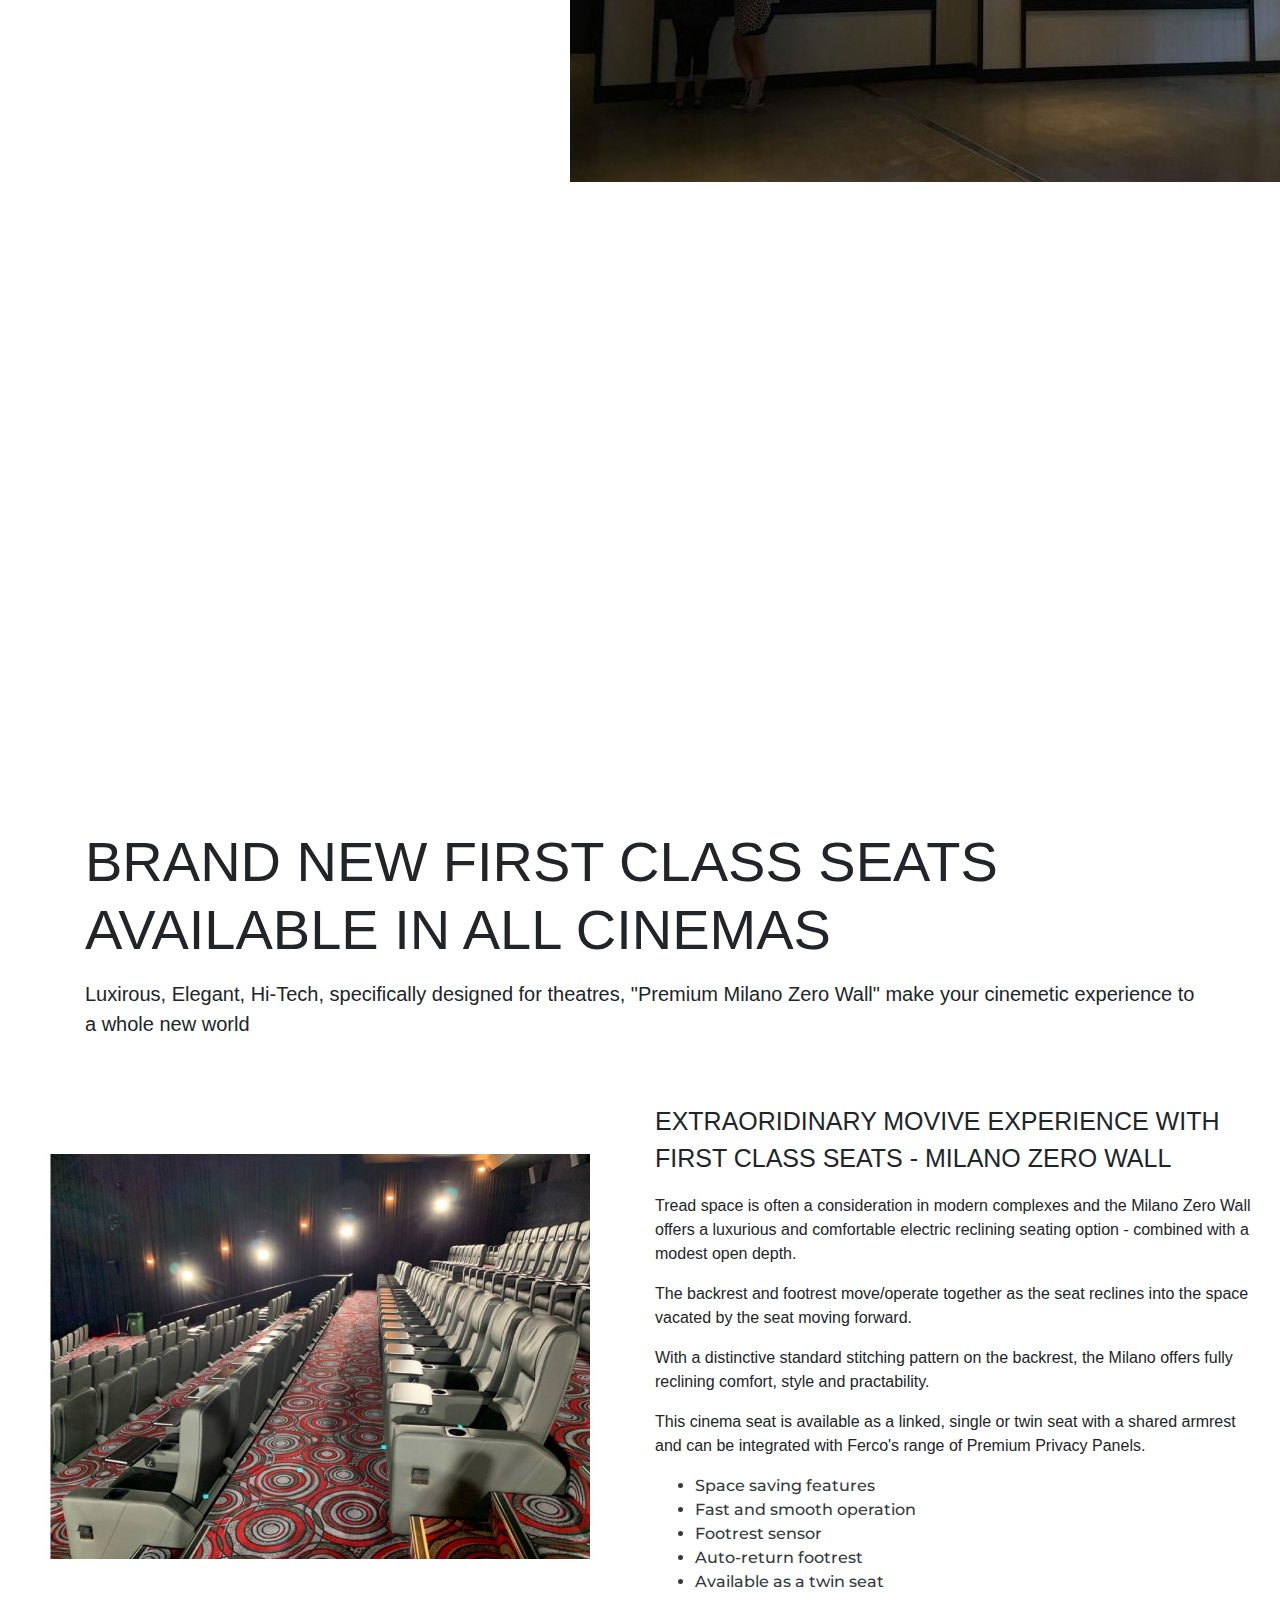
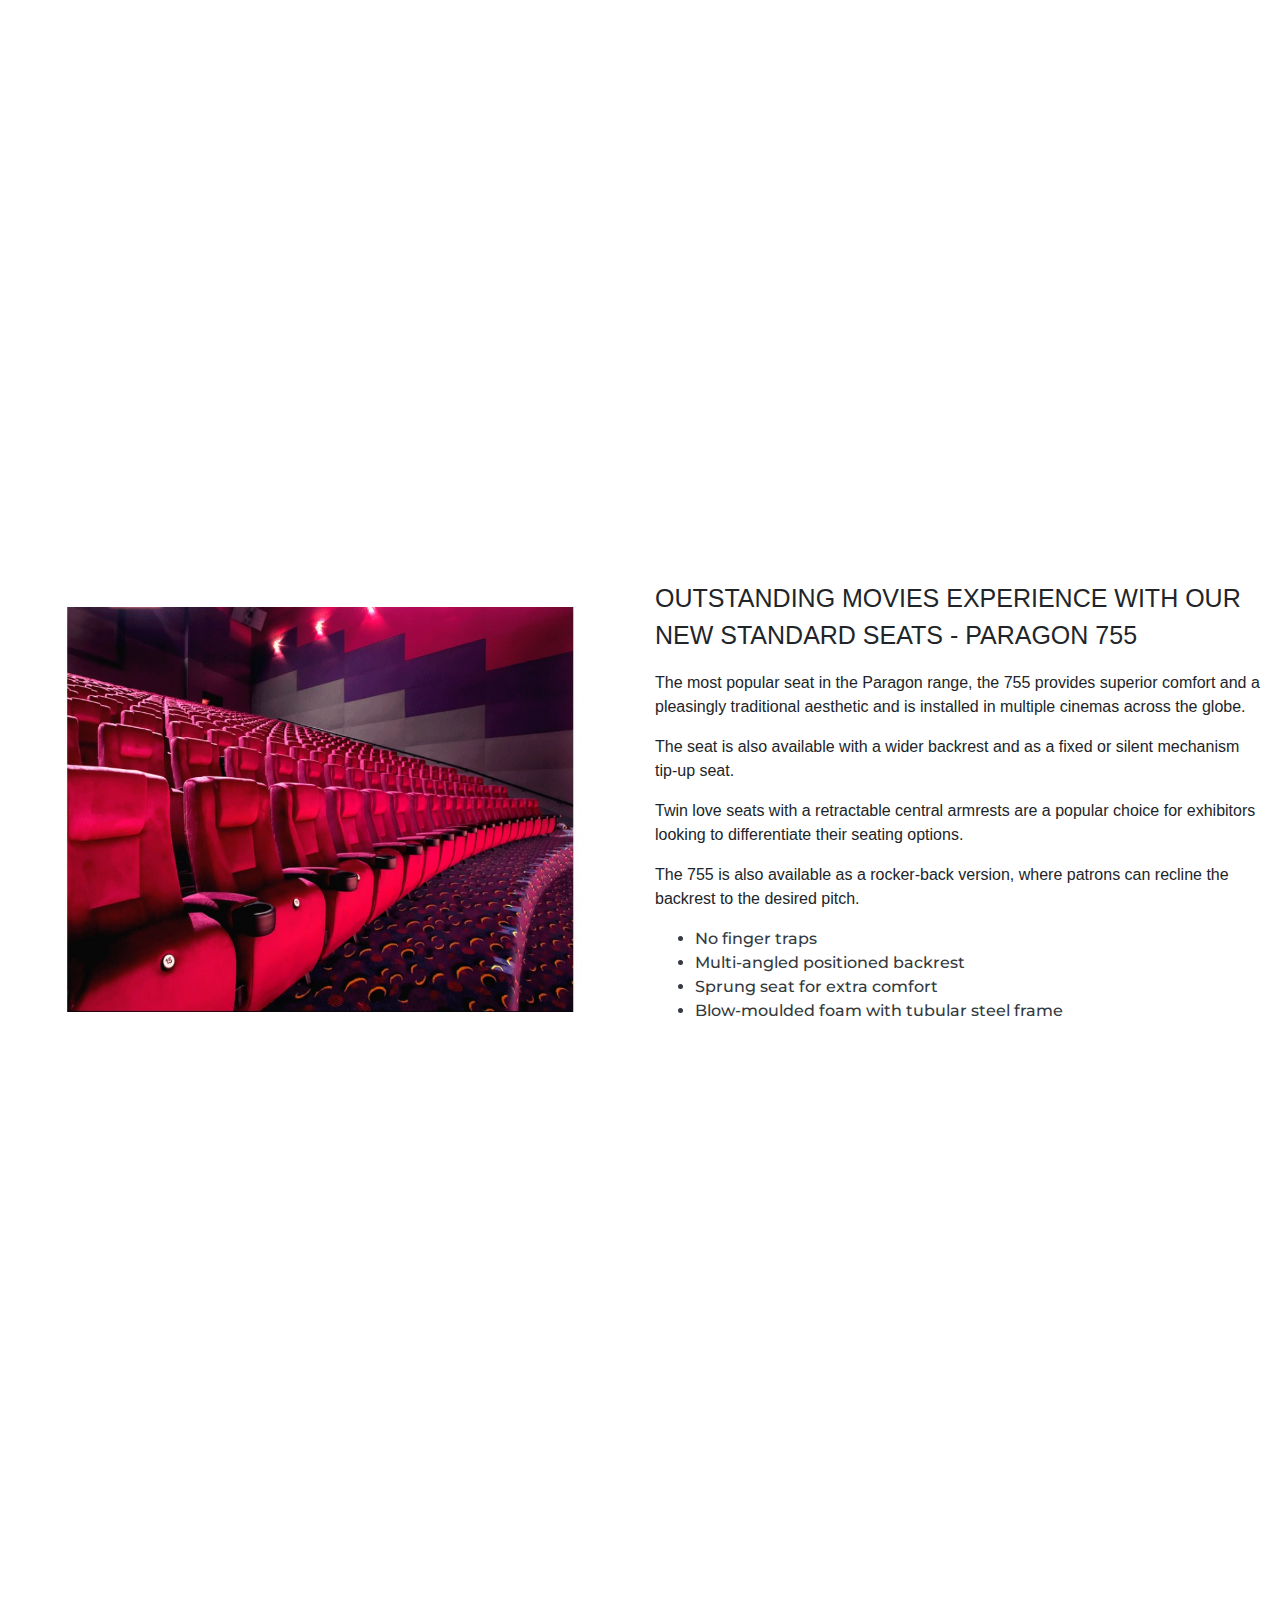
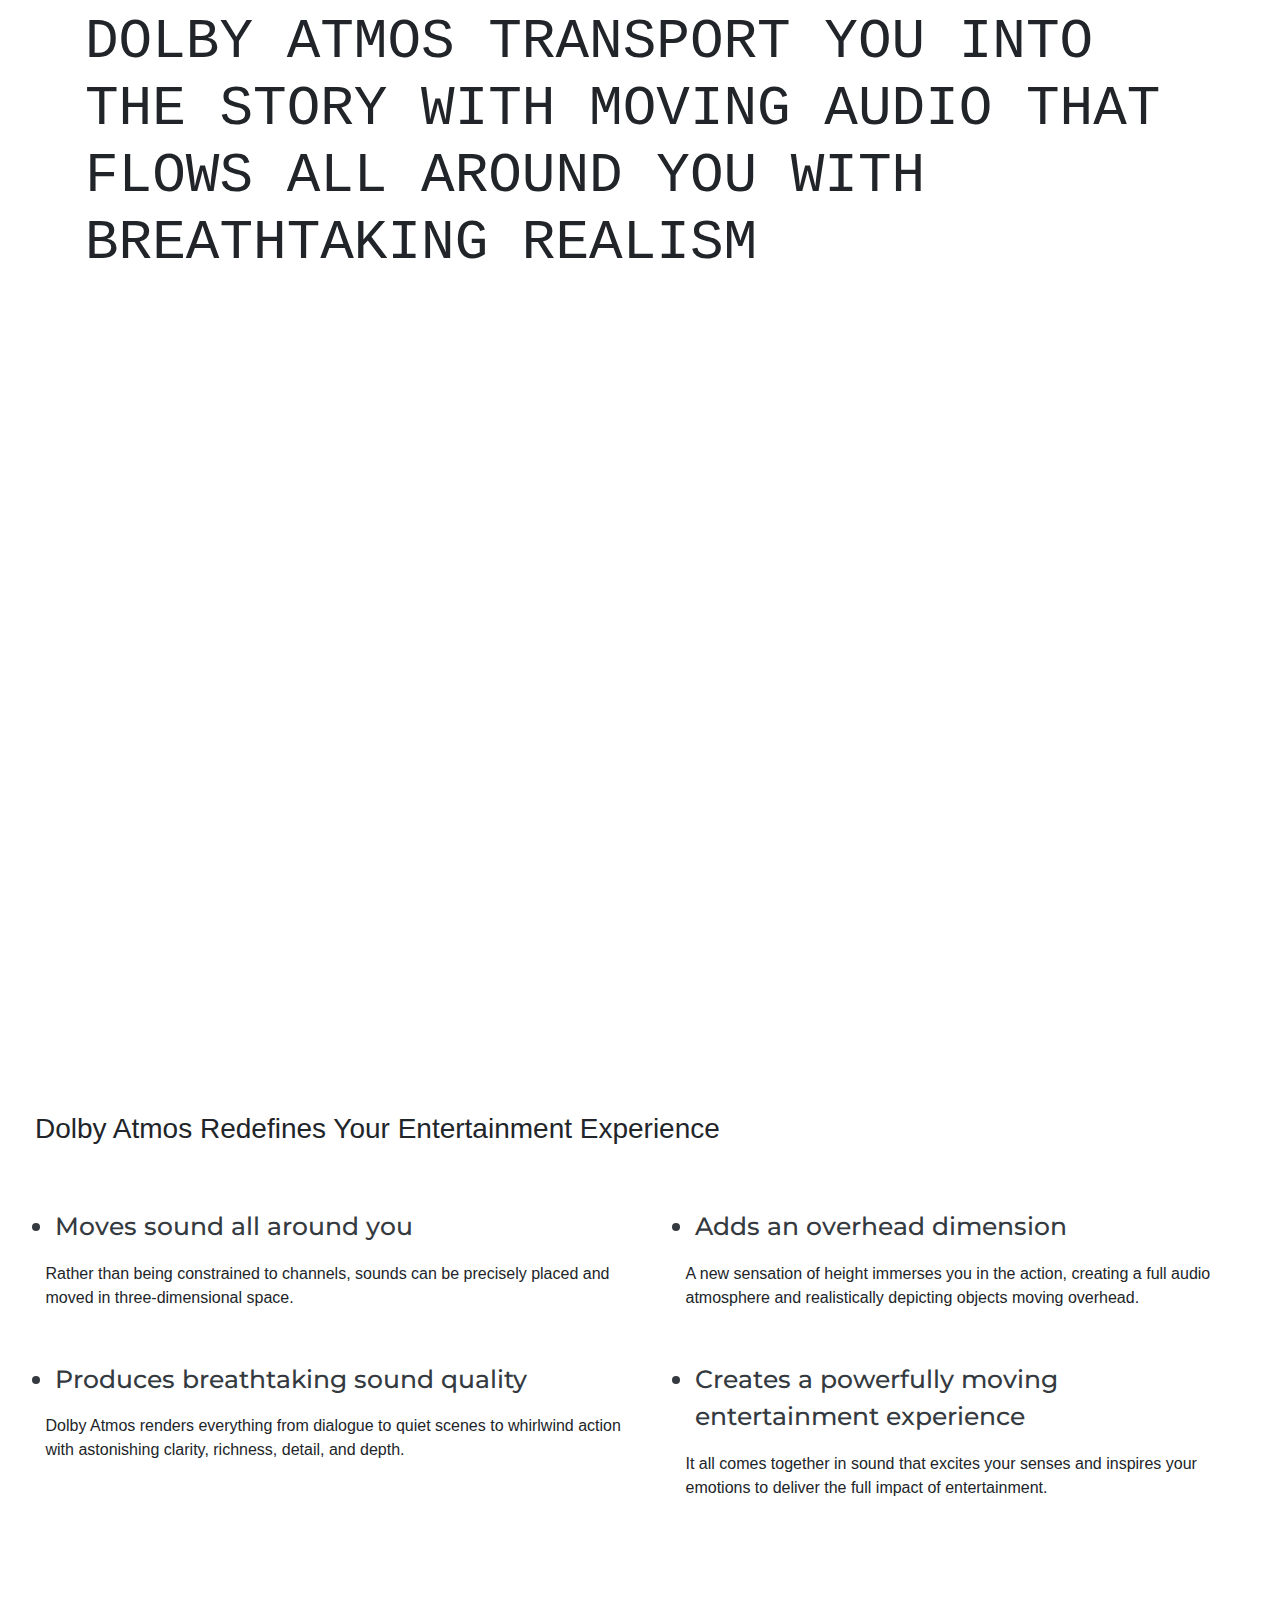
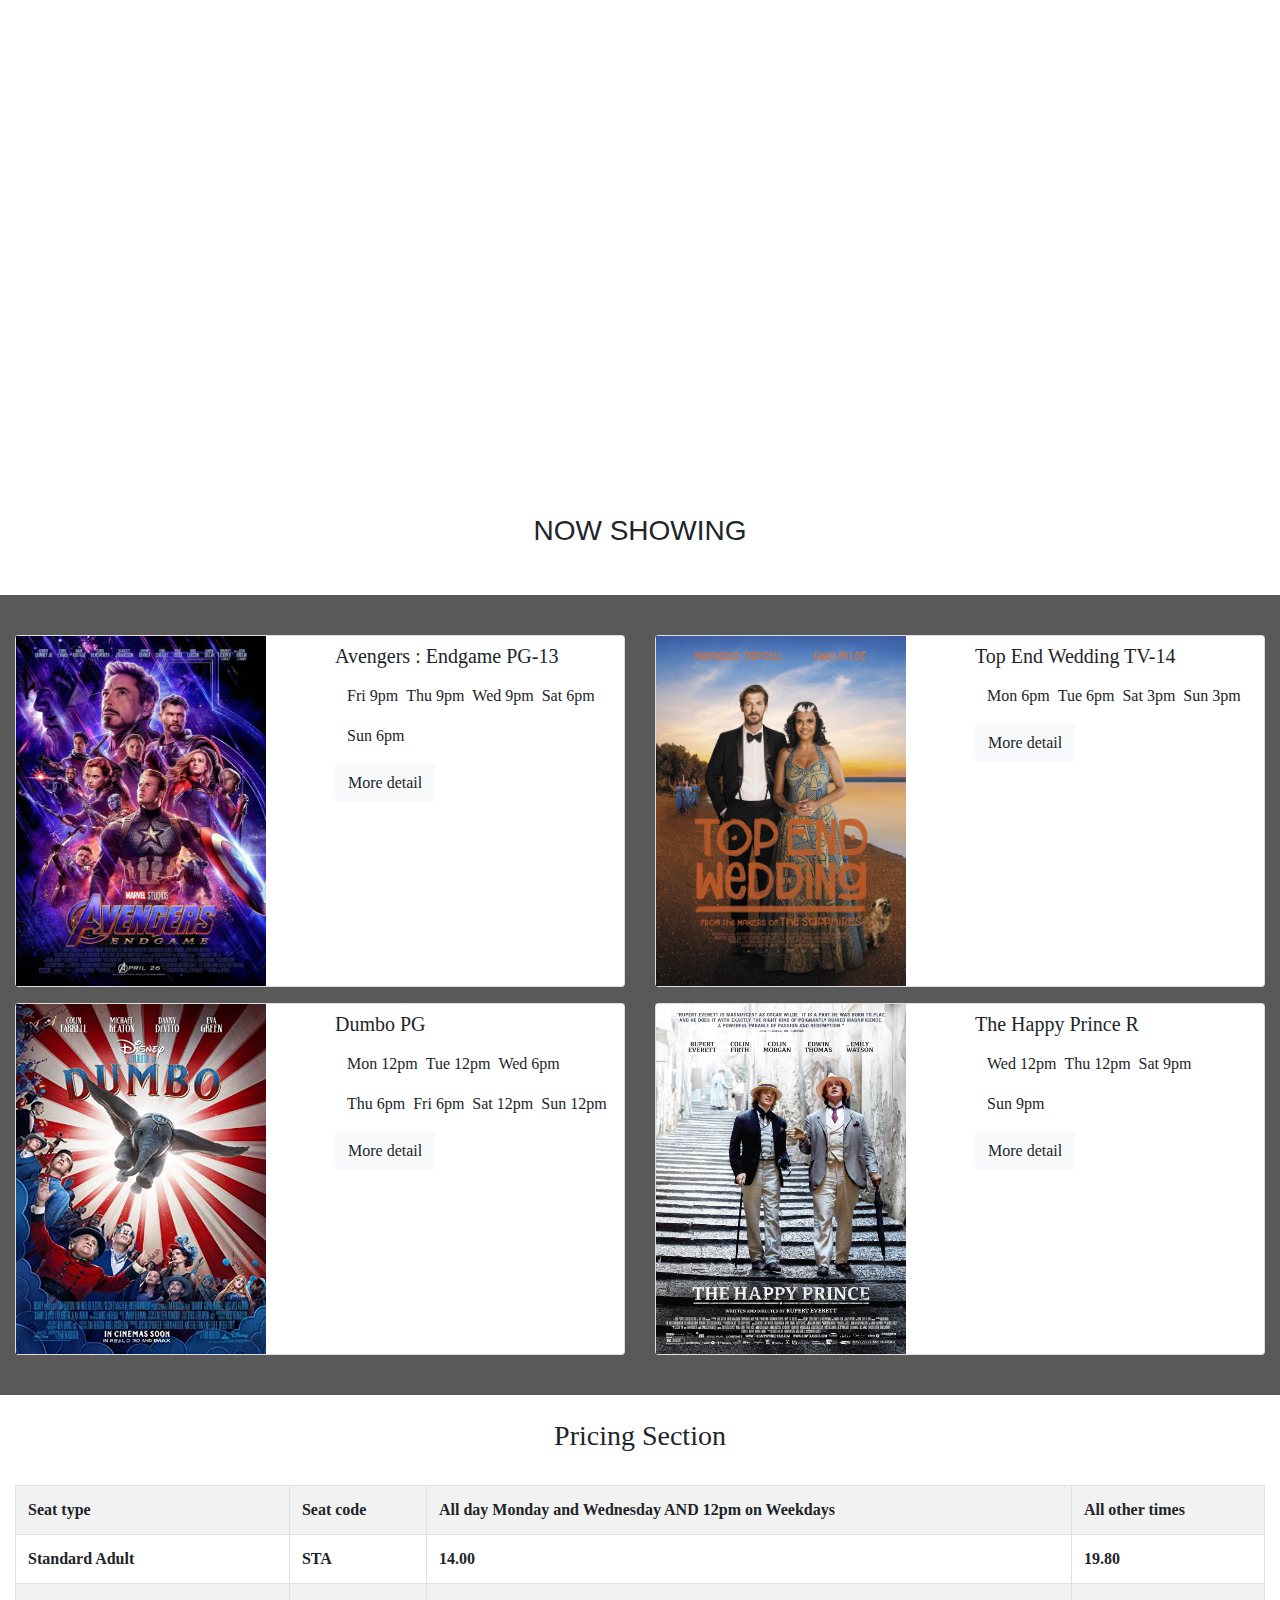
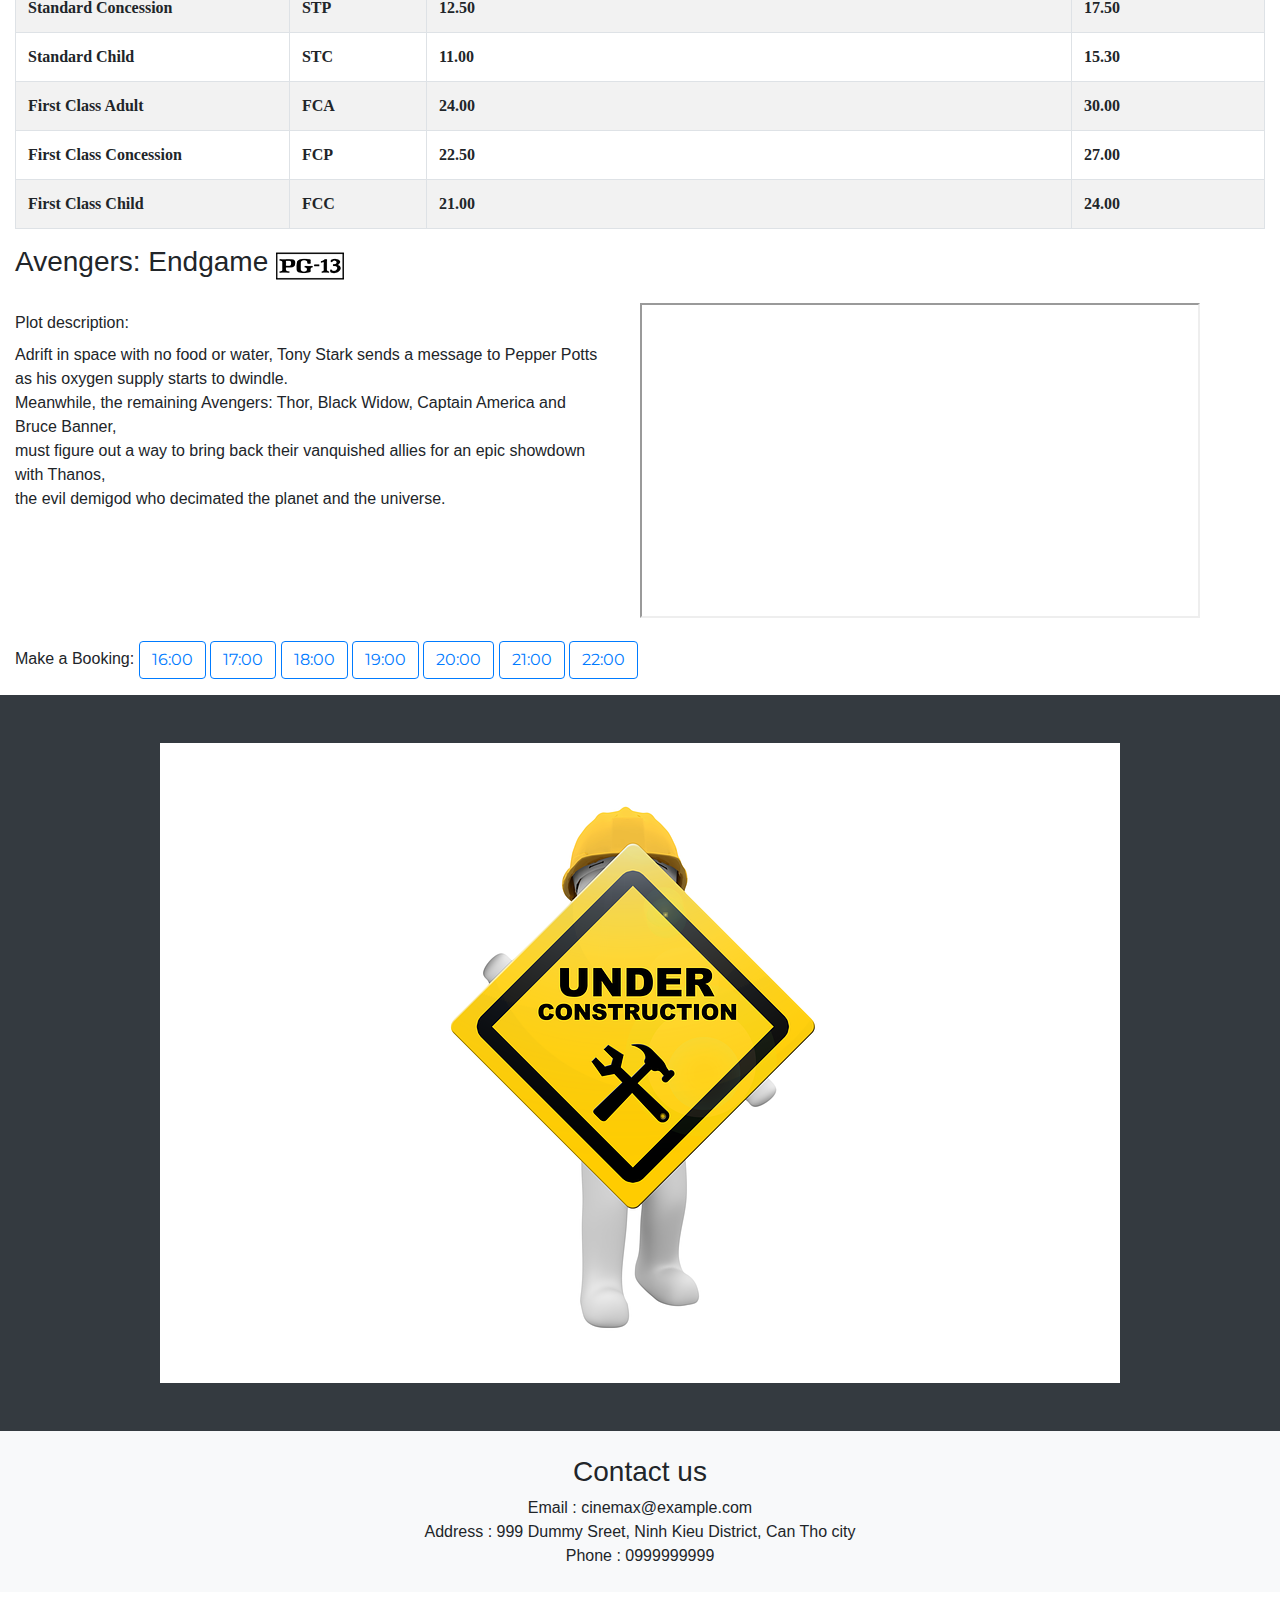
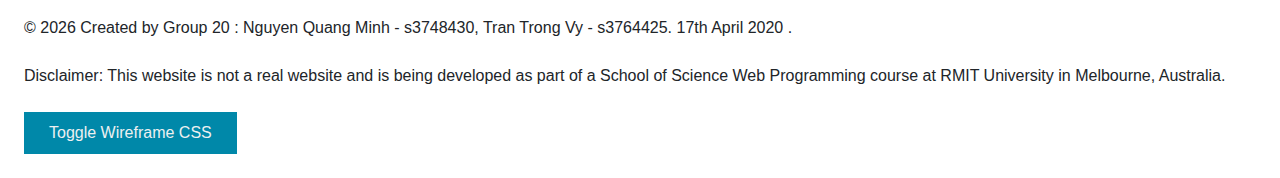
==== commit c024e3d6: "adding symbol to title" ====
--- a/a2/index.html
+++ b/a2/index.html
@@ -43,7 +43,7 @@
     <!--displaying About Us section with parallax effect-->
 
     <article id="aboutus" class="mt-5">
-      <h1 class="font-weight-bold p-5 text-center bg-dark text-white">CINEMAX - WHO ARE WE</h1>
+      <h1 class="font-weight-bold p-5 text-center bg-dark text-white">CINEMAX - WHO ARE WE?</h1>
 
       <div class="parallax mt-5">
         <div class="row h-100">
